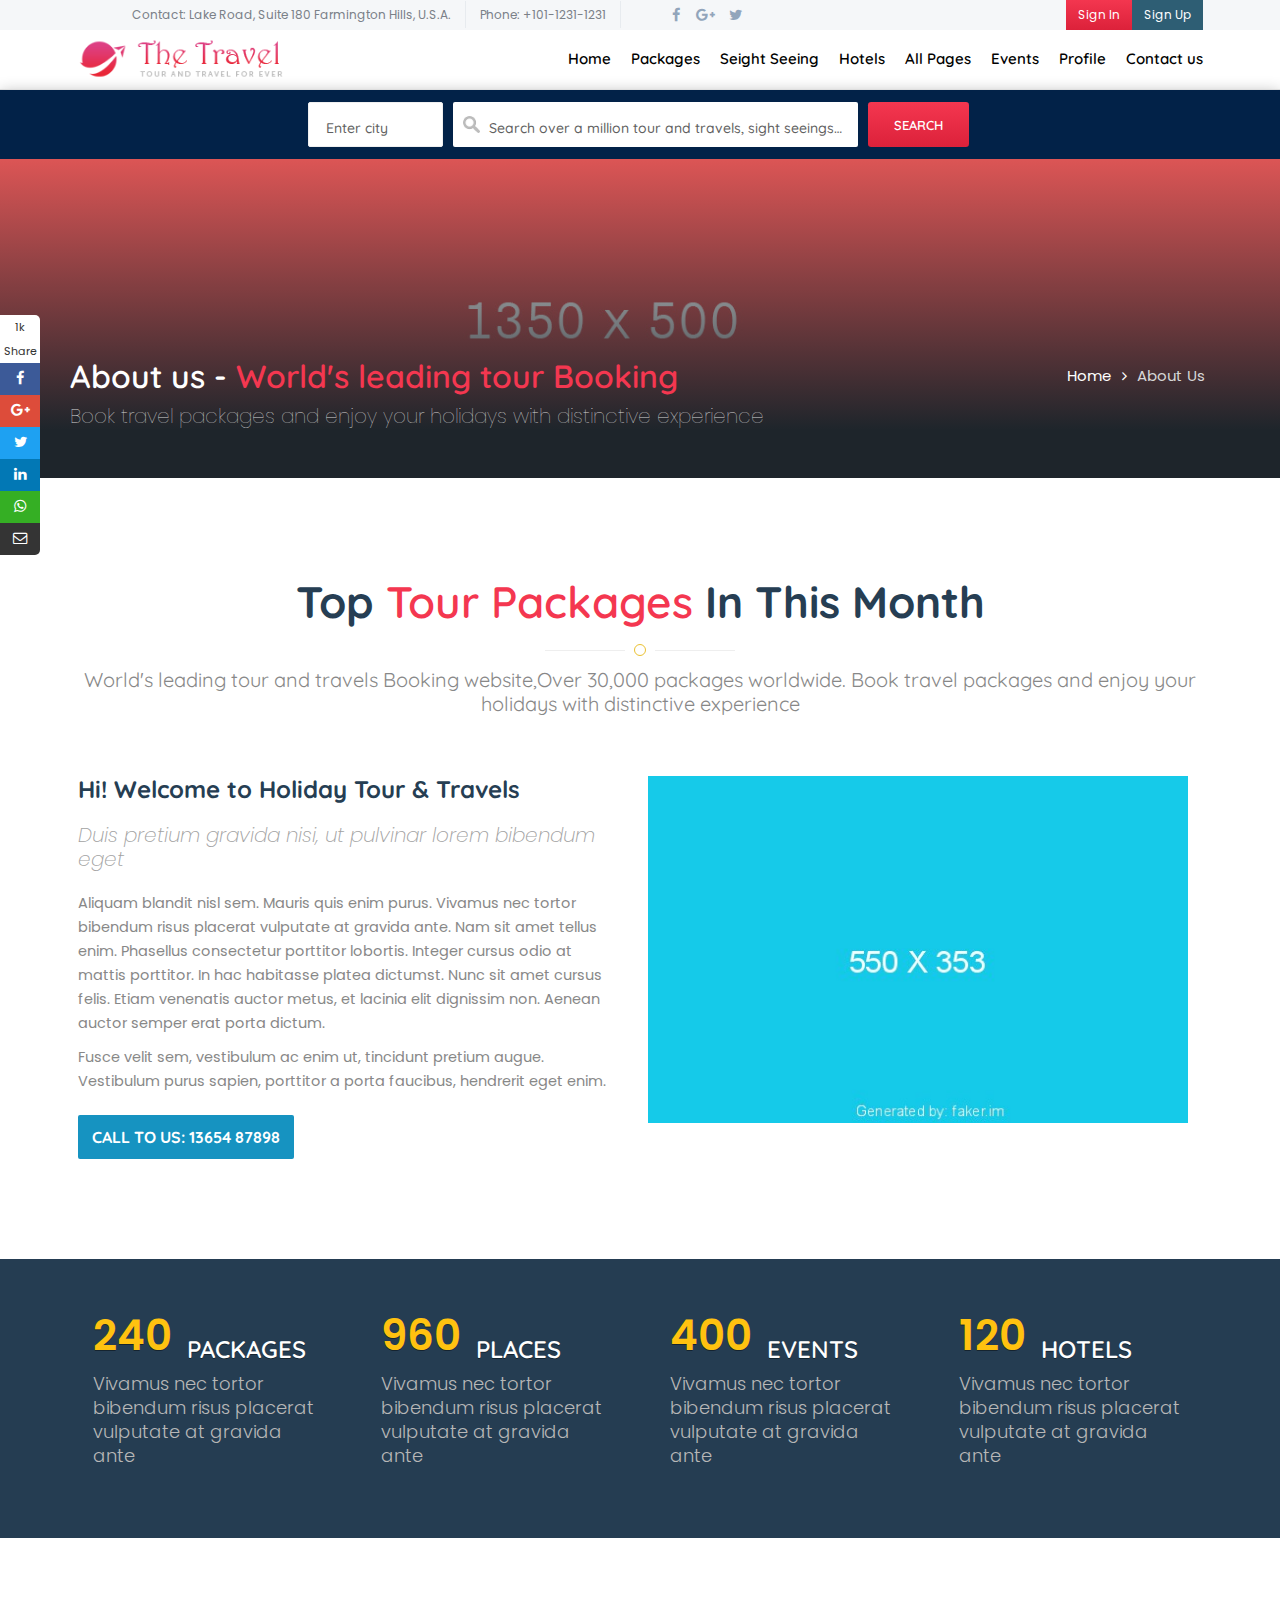
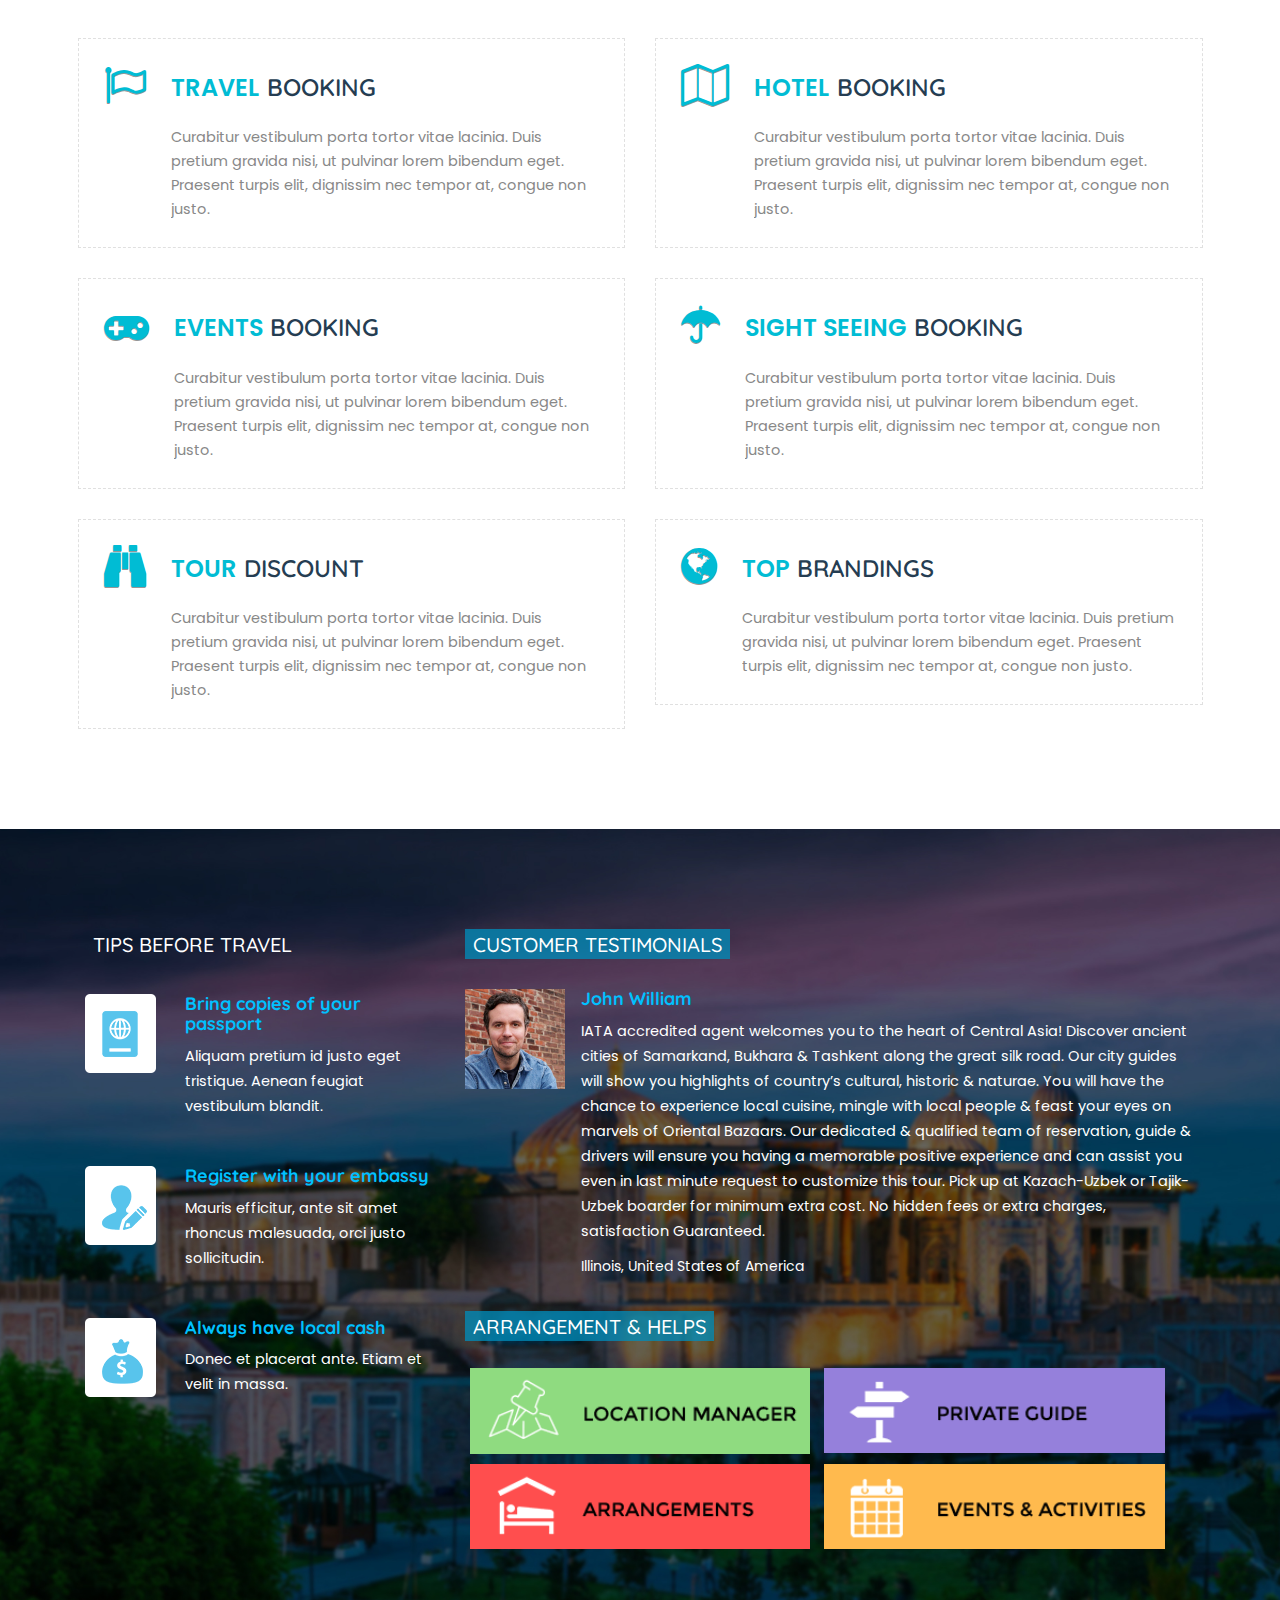
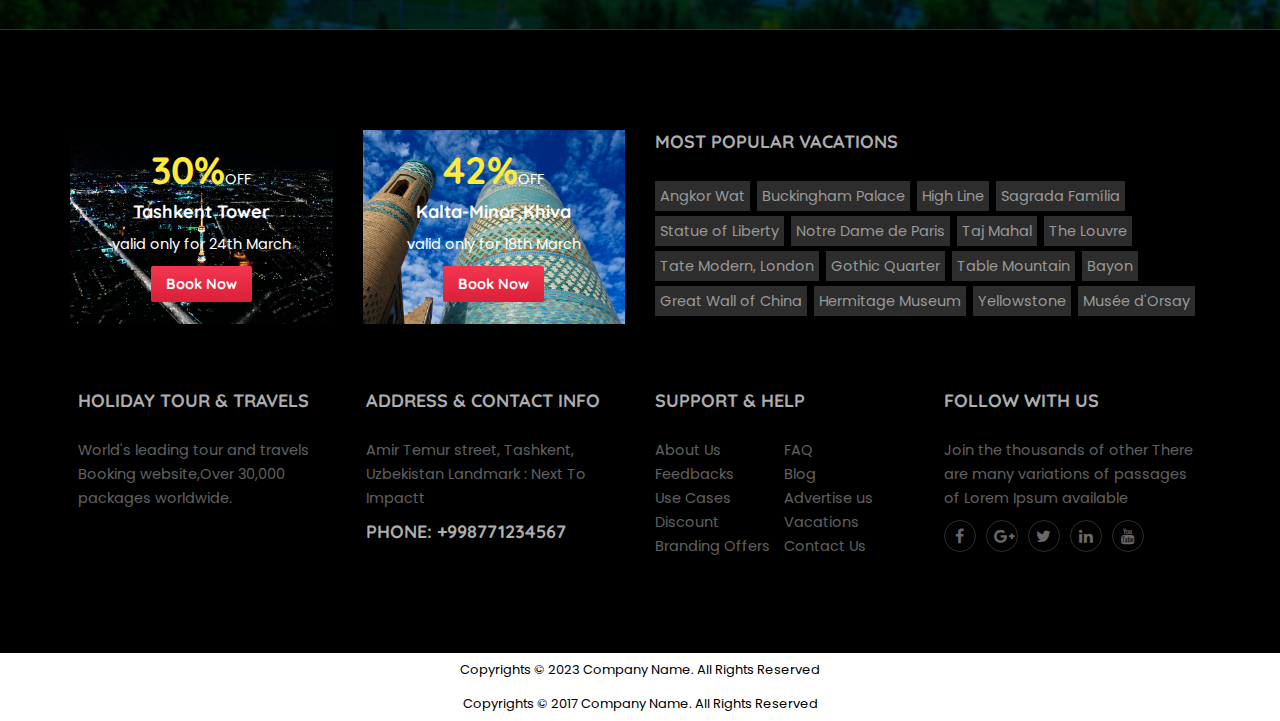
==== about.html @ 8c4c99e1 "init" ====
<!DOCTYPE html>
<html lang="en">

<head>
    <title>The Travel - Tour Travel</title>
    <!--== META TAGS ==-->
    <meta charset="utf-8">
    <meta name="viewport" content="width=device-width, initial-scale=1, maximum-scale=1">
    <!-- FAV ICON -->
    <link rel="shortcut icon" href="images/fav.ico">
    <!-- GOOGLE FONTS -->
    <link href="https://fonts.googleapis.com/css?family=Poppins%7CQuicksand:400,500,700" rel="stylesheet">
    <!-- FONT-AWESOME ICON CSS -->
    <link rel="stylesheet" href="css/font-awesome.min.css">
    <!--== ALL CSS FILES ==-->
    <link rel="stylesheet" href="css/style.css">
    <link rel="stylesheet" href="css/materialize.css">
    <link rel="stylesheet" href="css/bootstrap.css">
    <link rel="stylesheet" href="css/mob.css">
    <link rel="stylesheet" href="css/animate.css">
    <!-- HTML5 Shim and Respond.js IE8 support of HTML5 elements and media queries -->
    <!-- WARNING: Respond.js doesn't work if you view the page via file:// -->
    <!--[if lt IE 9]>
	<script src="js/html5shiv.js"></script>
	<script src="js/respond.min.js"></script>
	<![endif]-->
</head>

<body>
    <!-- Preloader -->
    <div id="preloader">
        <div id="status">&nbsp;</div>
    </div>

    <!-- MOBILE MENU -->
    <section>
        <div class="ed-mob-menu">
            <div class="ed-mob-menu-con">
                <div class="ed-mm-left">
                    <div class="wed-logo">
                        <a href="main.html"><img src="images/logo.png" alt="" />
						</a>
                    </div>
                </div>
                <div class="ed-mm-right">
                    <div class="ed-mm-menu">
                        <a href="#!" class="ed-micon"><i class="fa fa-bars"></i></a>
                        <div class="ed-mm-inn">
                            <a href="#!" class="ed-mi-close"><i class="fa fa-times"></i></a>
                            <h4>Home pages</h4>
                            <ul>
                                <li><a href="booking-all.html">Home page 1</a></li>
                                <li><a href="booking-all.html">Home page 2</a></li>
                                <li><a href="booking-tour-package.html">Home page 3</a></li>
                                <li><a href="booking-hotel.html">Home page 4</a></li>
                                <li><a href="booking-car-rentals.html">Home page 5</a></li>
                                <li><a href="booking-flight.html">Home page 6</a></li>
                                <li><a href="booking-slider.html">Home page 7</a></li>
                            </ul>
                            <h4>Tour Packages</h4>
                            <ul>
                                <li><a href="all-package.html">All Package</a></li><li><a href="family-package.html">Family Package</a></li>
                                <li><a href="honeymoon-package.html">Honeymoon Package</a></li>
                                <li><a href="group-package.html">Group Package</a></li>
                                <li><a href="weekend-package.html">WeekEnd Package</a></li>
                                <li><a href="regular-package.html">Regular Package</a></li>
                                <li><a href="custom-package.html">Custom Package</a></li>
                            </ul>
                            <h4>Sighe Seeings Pages</h4>
                            <ul>
                                <li><a href="places.html">Seight Seeing 1</a></li>
                                <li><a href="places-1.html">Seight Seeing 2</a></li>
                                <li><a href="places-2.html">Seight Seeing 3</a></li>
                            </ul>
                            <h4>User Dashboard</h4>
                            <ul>
                                <li><a href="dashboard.html">My Bookings</a></li>
                                <li><a href="db-my-profile.html">My Profile</a></li>
                                <li><a href="db-my-profile-edit.html">My Profile edit</a></li>
                                <li><a href="db-travel-booking.html">Tour Packages</a></li>
                                <li><a href="db-hotel-booking.html">Hotel Bookings</a></li>
                                <li><a href="db-event-booking.html">Event bookings</a></li>
                                <li><a href="db-payment.html">Make Payment</a></li>
                                <li><a href="db-refund.html">Cancel Bookings</a></li>
                                <li><a href="db-all-payment.html">Prient E-Tickets</a></li>
                                <li><a href="db-event-details.html">Event booking details</a></li>
                                <li><a href="db-hotel-details.html">Hotel booking details</a></li>
                                <li><a href="db-travel-details.html">Travel booking details</a></li>
                            </ul>
                            <h4>Other pages:1</h4>
                            <ul>
                                <li><a href="tour-details.html">Travel details</a></li>
                                <li><a href="hotel-details.html">Hotel details</a></li>
                                <li><a href="all-package.html">All package</a></li><li><a href="hotels-list.html">All hotels</a></li>
                                <li><a href="booking.html">Booking page</a></li>
                            </ul>
                            <h4 class="ed-dr-men-mar-top">User login pages</h4>
                            <ul>
                                <li><a href="register.html">Register</a></li>
                                <li><a href="login.html">Login and Sign in</a></li>
                                <li><a href="forgot-pass.html">Forgot pass</a></li>
                            </ul>
                            <h4>Other pages:2</h4>
                            <ul>
                                <li><a href="about.html">About Us</a></li>
                                <li><a href="testimonials.html">Testimonials</a></li>
                                <li><a href="events.html">Events</a></li>
                                <li><a href="blog.html">Blog</a></li>
                                <li><a href="tips.html">Tips Before Travel</a></li>
                                <li><a href="price-list.html">Price List</a></li>
                                <li><a href="discount.html">Discount</a></li>
                                <li><a href="faq.html">FAQ</a></li>
                                <li><a href="sitemap.html">Site map</a></li>
                                <li><a href="404.html">404 Page</a></li>
                                <li><a href="contact.html">Contact Us</a></li>
                            </ul>
                        </div>
                    </div>
                </div>
            </div>
        </div>
    </section>
    <!--HEADER SECTION-->
    <section>
        <!-- TOP BAR -->
        <div class="ed-top">
            <div class="container">
                <div class="row">
                    <div class="col-md-12">
                        <div class="ed-com-t1-left">
                            <ul>
                                <li><a href="#">Contact: Lake Road, Suite 180 Farmington Hills, U.S.A.</a>
                                </li>
                                <li><a href="#">Phone: +101-1231-1231</a>
                                </li>
                            </ul>
                        </div>
                        <div class="ed-com-t1-right">
                            <ul>
                                <li><a href="login.html">Sign In</a>
                                </li>
                                <li><a href="register.html">Sign Up</a>
                                </li>
                            </ul>
                        </div>
                        <div class="ed-com-t1-social">
                            <ul>
                                <li><a href="#"><i class="fa fa-facebook" aria-hidden="true"></i></a>
                                </li>
                                <li><a href="#"><i class="fa fa-google-plus" aria-hidden="true"></i></a>
                                </li>
                                <li><a href="#"><i class="fa fa-twitter" aria-hidden="true"></i></a>
                                </li>
                            </ul>
                        </div>
                    </div>
                </div>
            </div>
        </div>

        <!-- LOGO AND MENU SECTION -->
        <div class="top-logo" data-spy="affix" data-offset-top="250">
            <div class="container">
                <div class="row">
                    <div class="col-md-12">
                        <div class="wed-logo">
                            <a href="main.html"><img src="images/logo.png" alt="" />
                            </a>
                        </div>
                        <div class="main-menu">
                            <ul>
                                <li><a href="main.html">Home</a>
                                </li>
                                <li class="about-menu">
                                    <a href="family-package.html" class="mm-arr">Packages</a>
                                    <!-- MEGA MENU 1 -->
                                    <div class="mm-pos">
                                        <div class="about-mm m-menu">
                                            <div class="m-menu-inn">
                                                <div class="mm1-com mm1-s1">
                                                    <div class="ed-course-in">
                                                        <a class="course-overlay menu-about" href="all-package.html">
                                                            
                                                            <span>Popular Package</span>
                                                        </a>
                                                    </div>
                                                </div>
                                                <div class="mm1-com mm1-s2">
                                                    <p>Want to change the world? At Berkeley we’re doing just that. When you join the Golden Bear community, you’re part of an institution that shifts the global conversation every single day.</p>
                                                    <a href="all-package.html" class="mm-r-m-btn">Read more</a>
                                                </div>
                                                <div class="mm1-com mm1-s3">
                                                    <ul>
                                                        <li><a href="booking-all.html">All Booking</a></li>
                                                        <li><a href="booking-tour-package.html">Tour Package Booking</a></li>
                                                        <li><a href="booking-hotel.html">Hotel Booking</a></li>
                                                        <li><a href="booking-car-rentals.html">Car Rentals Booking</a></li>
                                                        <li><a href="booking-flight.html">Flight Booking</a></li>
                                                        <li><a href="booking-slider.html">Slider Booking</a></li>
                                                    </ul>
                                                </div>
                                                <div class="mm1-com mm1-s4">
                                                    <ul>
                                                        <li><a href="all-package.html">All Package</a></li><li><a href="family-package.html">Family Package</a></li>
                                                        <li><a href="honeymoon-package.html">Honeymoon Package</a></li>
                                                        <li><a href="group-package.html">Group Package</a></li>
                                                        <li><a href="weekend-package.html">WeekEnd Package</a></li>
                                                        <li><a href="regular-package.html">Regular Package</a></li>
                                                        <li><a href="custom-package.html">Custom Package</a></li>
                                                    </ul>
                                                </div>
                                            </div>
                                        </div>
                                    </div>
                                </li>
                                <li class="admi-menu">
                                    <a href="#" class="mm-arr">Seight Seeing</a>
                                    <!-- MEGA MENU 1 -->
                                    <div class="mm-pos">
                                        <div class="admi-mm m-menu">
                                            <div class="m-menu-inn">
                                                <div class="mm2-com mm1-com mm1-s1">
                                                    <div class="ed-course-in">
                                                        <a class="course-overlay" href="places.html">
                                                            <img src="images/new/t1.jpg" alt="">
                                                            
                                                        </a>
                                                    </div>
                                                    <p>Donec lacus libero, rutrum ac sollicitudin sed, mattis non eros. Vestibulum congue nec eros quis lacinia. Mauris non tincidunt lectus. Nulla mollis, orci vitae accumsan rhoncus.</p>
                                                    <a href="places.html" class="mm-r-m-btn">Read more</a>
                                                </div>
                                                <div class="mm2-com mm1-com mm1-s1">
                                                    <div class="ed-course-in">
                                                        <a class="course-overlay" href="places-1.html">
                                                            <img src="images/new/t5.jpg" alt="">
                                                            
                                                        </a>
                                                    </div>
                                                    <p>Donec lacus libero, rutrum ac sollicitudin sed, mattis non eros. Vestibulum congue nec eros quis lacinia. Mauris non tincidunt lectus. Nulla mollis, orci vitae accumsan rhoncus.</p>
                                                    <a href="places-1.html" class="mm-r-m-btn">Read more</a>
                                                </div>
                                                <div class="mm2-com mm1-com mm1-s1">
                                                    <div class="ed-course-in">
                                                        <a class="course-overlay" href="places-2.html">
                                                            <img src="images/new/t4.jpg" alt="">
                                                            
                                                        </a>
                                                    </div>
                                                    <p>Donec lacus libero, rutrum ac sollicitudin sed, mattis non eros. Vestibulum congue nec eros quis lacinia. Mauris non tincidunt lectus. Nulla mollis, orci vitae accumsan rhoncus.</p>
                                                    <a href="places-2.html" class="mm-r-m-btn">Read more</a>
                                                </div>
                                                <div class="mm2-com mm1-com mm1-s4">
                                                    <div class="ed-course-in">
                                                        <a class="course-overlay" href="places-3.html">
                                                            <img src="images/new/t3.jpg" alt="">
                                                            
                                                        </a>
                                                    </div>
                                                    <p>Donec lacus libero, rutrum ac sollicitudin sed, mattis non eros. Vestibulum congue nec eros quis lacinia. Mauris non tincidunt lectus. Nulla mollis, orci vitae accumsan rhoncus.</p>
                                                    <a href="places-3.html" class="mm-r-m-btn">Read more</a>
                                                </div>

                                            </div>
                                        </div>
                                    </div>
                                </li>
                                <li><a href="hotels-list.html">Hotels</a></li>
                                <!--<li><a class='dropdown-button ed-sub-menu' href='#' data-activates='dropdown1'>Courses</a></li>-->
                                <li class="cour-menu">
                                    <a href="#!" class="mm-arr">All Pages</a>
                                    <!-- MEGA MENU 1 -->
                                    <div class="mm-pos">
                                        <div class="cour-mm m-menu">
                                            <div class="m-menu-inn">
                                                <div class="mm1-com mm1-cour-com mm1-s3">
                                                    <h4>Home pages</h4>
                                                    <ul>
                                                        <li><a href="booking-all.html">Home page 1</a></li>
                                                        <li><a href="booking-all.html">Home page 2</a></li>
                                                        <li><a href="booking-tour-package.html">Home page 3</a></li>
                                                        <li><a href="booking-hotel.html">Home page 4</a></li>
                                                        <li><a href="booking-car-rentals.html">Home page 5</a></li>
                                                        <li><a href="booking-flight.html">Home page 6</a></li>
                                                        <li><a href="booking-slider.html">Home page 7</a></li>
                                                    </ul>
                                                </div>
                                                <div class="mm1-com mm1-cour-com mm1-s3">
                                                    <h4>Tour Packages</h4>
                                                    <ul>
                                                        <li><a href="all-package.html">All Package</a></li><li><a href="family-package.html">Family Package</a></li>
                                                        <li><a href="honeymoon-package.html">Honeymoon Package</a></li>
                                                        <li><a href="group-package.html">Group Package</a></li>
                                                        <li><a href="weekend-package.html">WeekEnd Package</a></li>
                                                        <li><a href="regular-package.html">Regular Package</a></li>
                                                        <li><a href="custom-package.html">Custom Package</a></li>
                                                    </ul>
                                                    <h4 class="ed-dr-men-mar-top">Sighe Seeings Pages</h4>
                                                    <ul>
                                                        <li><a href="places.html">Seight Seeing 1</a></li>
                                                        <li><a href="places-1.html">Seight Seeing 2</a></li>
                                                        <li><a href="places-2.html">Seight Seeing 3</a></li>
                                                    </ul>
                                                </div>
                                                <div class="mm1-com mm1-cour-com mm1-s3">
                                                    <h4>User Dashboard</h4>
                                                    <ul>
                                                        <li><a href="dashboard.html">My Bookings</a></li>
                                                        <li><a href="db-my-profile.html">My Profile</a></li>
                                                        <li><a href="db-my-profile-edit.html">My Profile edit</a></li>
                                                        <li><a href="db-travel-booking.html">Tour Packages</a></li>
                                                        <li><a href="db-hotel-booking.html">Hotel Bookings</a></li>
                                                        <li><a href="db-event-booking.html">Event bookings</a></li>
                                                        <li><a href="db-payment.html">Make Payment</a></li>
                                                        <li><a href="db-refund.html">Cancel Bookings</a></li>
                                                        <li><a href="db-all-payment.html">Prient E-Tickets</a></li>
                                                        <li><a href="db-event-details.html">Event booking details</a></li>
                                                        <li><a href="db-hotel-details.html">Hotel booking details</a></li>
                                                        <li><a href="db-travel-details.html">Travel booking details</a></li>
                                                    </ul>
                                                </div>
                                                <div class="mm1-com mm1-cour-com mm1-s3">
                                                    <h4>Other pages:1</h4>
                                                    <ul>
                                                        <li><a href="tour-details.html">Travel details</a></li>
                                                        <li><a href="hotel-details.html">Hotel details</a></li>
                                                        <li><a href="all-package.html">All package</a></li><li><a href="hotels-list.html">All hotels</a></li>
                                                        <li><a href="booking.html">Booking page</a></li>
                                                    </ul>
                                                    <h4 class="ed-dr-men-mar-top">User login pages</h4>
                                                    <ul>
                                                        <li><a href="register.html">Register</a></li>
                                                        <li><a href="login.html">Login and Sign in</a></li>
                                                        <li><a href="forgot-pass.html">Forgot pass</a></li>
                                                    </ul>
                                                </div>
                                                <div class="mm1-com mm1-cour-com mm1-s4">
                                                    <h4>Other pages:2</h4>
                                                    <ul>
                                                        <li><a href="about.html">About Us</a></li>
                                                        <li><a href="testimonials.html">Testimonials</a></li>
                                                        <li><a href="events.html">Events</a></li>
                                                        <li><a href="blog.html">Blog</a></li>
                                                        <li><a href="tips.html">Tips Before Travel</a></li>
                                                        <li><a href="price-list.html">Price List</a></li>
                                                        <li><a href="discount.html">Discount</a></li>
                                                        <li><a href="faq.html">FAQ</a></li>
                                                        <li><a href="sitemap.html">Site map</a></li>
                                                        <li><a href="404.html">404 Page</a></li>
                                                        <li><a href="contact.html">Contact Us</a></li>
                                                    </ul>
                                                </div>
                                            </div>
                                        </div>
                                    </div>
                                </li>
                                <li><a href="events.html">Events</a>
                                </li>
                                <li><a href="dashboard.html">Profile</a>
                                </li>
                                <li><a href="contact.html">Contact us</a>
                                </li>
                            </ul>
                        </div>
                    </div>
                </div>
            </div>
        </div>
		
		<!-- TOP SEARCH BOX -->
        <div class="search-top">
            <div class="container">
                <div class="row">
                    <div class="col-md-12">
                        <div class="search-form">
						<form class="tourz-search-form">
							<div class="input-field">
								<input type="text" id="select-city" class="autocomplete">
								<label for="select-city">Enter city</label>
							</div>
							<div class="input-field">
								<input type="text" id="select-search" class="autocomplete">
								<label for="select-search" class="search-hotel-type">Search over a million tour and travels, sight seeings, hotels and more</label>
							</div>
							<div class="input-field">
								<input type="submit" value="search" class="waves-effect waves-light tourz-sear-btn"> </div>
						</form>
                        </div>
                    </div>
                </div>
            </div>
        </div>
		<!-- END TOP SEARCH BOX -->
    </section>
    <!--END HEADER SECTION-->
		
	<section>
		<div class="rows inner_banner inner_banner_2">
			<div class="container">
				<h2><span>About us -</span> World's leading tour Booking</h2>
				<ul>
					<li><a href="#inner-page-title">Home</a>
					</li>
					<li><i class="fa fa-angle-right" aria-hidden="true"></i> </li>
					<li><a href="#inner-page-title" class="bread-acti">About Us</a>
					</li>
				</ul>
				<p>Book travel packages and enjoy your holidays with distinctive experience</p>
			</div>
		</div>
	</section>
	<!--====== ABOUT CONTENT ==========-->
	<section class="tourb2-ab-p-2 com-colo-abou">
		<div class="container">
			<!-- TITLE & DESCRIPTION -->
			<div class="spe-title">
				<h2>Top <span>tour packages</span> in this month</h2>
				<div class="title-line">
					<div class="tl-1"></div>
					<div class="tl-2"></div>
					<div class="tl-3"></div>
				</div>
				<p>World's leading tour and travels Booking website,Over 30,000 packages worldwide. Book travel packages and enjoy your holidays with distinctive experience</p>
			</div>
			<div class="row tourb2-ab-p1">
				<div class="col-md-6 col-sm-6">
					<div class="tourb2-ab-p1-left">
						<h3>Hi! Welcome to Holiday Tour & Travels</h3> <span>Duis pretium gravida nisi, ut pulvinar lorem bibendum eget</span>
						<p>Aliquam blandit nisl sem. Mauris quis enim purus. Vivamus nec tortor bibendum risus placerat vulputate at gravida ante. Nam sit amet tellus enim. Phasellus consectetur porttitor lobortis. Integer cursus odio at mattis porttitor. In hac habitasse platea dictumst. Nunc sit amet cursus felis. Etiam venenatis auctor metus, et lacinia elit dignissim non. Aenean auctor semper erat porta dictum.</p>
						<p>Fusce velit sem, vestibulum ac enim ut, tincidunt pretium augue. Vestibulum purus sapien, porttitor a porta faucibus, hendrerit eget enim.</p> <a href="#" class="link-btn">Call to us: 13654 87898</a> </div>
				</div>
				<div class="col-md-6 col-sm-6">
					<div class="tourb2-ab-p1-right"> <img src="images/iplace-8.jpg" alt="" /> </div>
				</div>
			</div>
		</div>
	</section>
	<section class="tourb2-ab-p-3 com-colo-abou">
		<div class="container">
			<div class="row tourb2-ab-p3">
				<div class="col-md-3 col-sm-6">
					<div class="tourb2-ab-p3-1 tourb2-ab-p3-com"> <span>240</span>
						<h4>Packages</h4>
						<p>Vivamus nec tortor bibendum risus placerat vulputate at gravida ante</p>
					</div>
				</div>
				<div class="col-md-3 col-sm-6">
					<div class="tourb2-ab-p3-1 tourb2-ab-p3-com"> <span>960</span>
						<h4>Places</h4>
						<p>Vivamus nec tortor bibendum risus placerat vulputate at gravida ante</p>
					</div>
				</div>
				<div class="col-md-3 col-sm-6">
					<div class="tourb2-ab-p3-1 tourb2-ab-p3-com"> <span>400</span>
						<h4>Events</h4>
						<p>Vivamus nec tortor bibendum risus placerat vulputate at gravida ante</p>
					</div>
				</div>
				<div class="col-md-3 col-sm-6">
					<div class="tourb2-ab-p3-1 tourb2-ab-p3-com"> <span>120</span>
						<h4>Hotels</h4>
						<p>Vivamus nec tortor bibendum risus placerat vulputate at gravida ante</p>
					</div>
				</div>
			</div>
		</div>
	</section>
	<section class="tourb2-ab-p-4 com-colo-abou">
		<div class="container">
			<div class="row tourb2-ab-p4">
				<div class="col-md-6 col-sm-6">
					<div class="tourb2-ab-p4-1 tourb2-ab-p4-com"> <i class="fa fa-flag-o" aria-hidden="true"></i>
						<div class="tourb2-ab-p4-text">
							<h4><span>Travel</span> Booking</h4>
							<p>Curabitur vestibulum porta tortor vitae lacinia. Duis pretium gravida nisi, ut pulvinar lorem bibendum eget. Praesent turpis elit, dignissim nec tempor at, congue non justo.</p>
						</div>
					</div>
				</div>
				<div class="col-md-6 col-sm-6">
					<div class="tourb2-ab-p4-1 tourb2-ab-p4-com"> <i class="fa fa-map-o" aria-hidden="true"></i>
						<div class="tourb2-ab-p4-text">
							<h4><span>Hotel</span> Booking</h4>
							<p>Curabitur vestibulum porta tortor vitae lacinia. Duis pretium gravida nisi, ut pulvinar lorem bibendum eget. Praesent turpis elit, dignissim nec tempor at, congue non justo.</p>
						</div>
					</div>
				</div>
				<div class="col-md-6 col-sm-6">
					<div class="tourb2-ab-p4-1 tourb2-ab-p4-com"> <i class="fa fa-gamepad" aria-hidden="true"></i>
						<div class="tourb2-ab-p4-text">
							<h4><span>Events</span> Booking</h4>
							<p>Curabitur vestibulum porta tortor vitae lacinia. Duis pretium gravida nisi, ut pulvinar lorem bibendum eget. Praesent turpis elit, dignissim nec tempor at, congue non justo.</p>
						</div>
					</div>
				</div>
				<div class="col-md-6 col-sm-6">
					<div class="tourb2-ab-p4-1 tourb2-ab-p4-com"> <i class="fa fa-umbrella" aria-hidden="true"></i>
						<div class="tourb2-ab-p4-text">
							<h4><span>Sight Seeing</span> Booking</h4>
							<p>Curabitur vestibulum porta tortor vitae lacinia. Duis pretium gravida nisi, ut pulvinar lorem bibendum eget. Praesent turpis elit, dignissim nec tempor at, congue non justo.</p>
						</div>
					</div>
				</div>
				<div class="col-md-6 col-sm-6">
					<div class="tourb2-ab-p4-1 tourb2-ab-p4-com"> <i class="fa fa-binoculars" aria-hidden="true"></i>
						<div class="tourb2-ab-p4-text">
							<h4><span>Tour</span> Discount</h4>
							<p>Curabitur vestibulum porta tortor vitae lacinia. Duis pretium gravida nisi, ut pulvinar lorem bibendum eget. Praesent turpis elit, dignissim nec tempor at, congue non justo.</p>
						</div>
					</div>
				</div>
				<div class="col-md-6 col-sm-6">
					<div class="tourb2-ab-p4-1 tourb2-ab-p4-com"> <i class="fa fa-globe" aria-hidden="true"></i>
						<div class="tourb2-ab-p4-text">
							<h4><span>Top</span> Brandings</h4>
							<p>Curabitur vestibulum porta tortor vitae lacinia. Duis pretium gravida nisi, ut pulvinar lorem bibendum eget. Praesent turpis elit, dignissim nec tempor at, congue non justo.</p>
						</div>
					</div>
				</div>
			</div>
		</div>
	</section>
	<!--====== TIPS BEFORE TRAVEL ==========-->
	<section>
		<div class="rows tips tips-home tb-space home_title">
			<div class="container tips_1">
				<!-- TIPS BEFORE TRAVEL -->
				<div class="col-md-4 col-sm-6 col-xs-12">
					<h3>Tips Before Travel</h3>
					<div class="tips_left tips_left_1">
						<h5>Bring copies of your passport</h5>
						<p>Aliquam pretium id justo eget tristique. Aenean feugiat vestibulum blandit.</p>
					</div>
					<div class="tips_left tips_left_2">
						<h5>Register with your embassy</h5>
						<p>Mauris efficitur, ante sit amet rhoncus malesuada, orci justo sollicitudin.</p>
					</div>
					<div class="tips_left tips_left_3">
						<h5>Always have local cash</h5>
						<p>Donec et placerat ante. Etiam et velit in massa. </p>
					</div>
				</div>
				<!-- CUSTOMER TESTIMONIALS -->
				<div class="col-md-8 col-sm-6 col-xs-12 testi-2">
					<!-- TESTIMONIAL TITLE -->
					<h3>Customer Testimonials</h3>
					<div class="testi">
						<h4>John William</h4>
						<p>IATA accredited agent welcomes you to the heart of Central Asia! Discover ancient cities of Samarkand, Bukhara & Tashkent along the great silk road. Our city guides will show you highlights of country’s cultural, historic & naturae. You will have the chance to experience local cuisine, mingle with local people & feast your eyes on marvels of Oriental Bazaars. Our dedicated & qualified team of reservation, guide & drivers will ensure you having a memorable positive experience and can assist you even in last minute request to customize this tour. Pick up at Kazach-Uzbek or Tajik-Uzbek boarder for minimum extra cost. No hidden fees or extra charges, satisfaction Guaranteed.</p> <address>Illinois, United States of America</address> </div>
					<!-- ARRANGEMENTS & HELPS -->
					<h3>Arrangement & Helps</h3>
					<div class="arrange">
						<ul>
							<!-- LOCATION MANAGER -->
							<li>
								<a href="#"><img src="images/new/Location-Manager.png" alt=""> </a>
							</li>
							<!-- PRIVATE GUIDE -->
							<li>
								<a href="#"><img src="images/new/Private-Guide.png" alt=""> </a>
							</li>
							<!-- ARRANGEMENTS -->
							<li>
								<a href="#"><img src="images/new/Arrangements.png" alt=""> </a>
							</li>
							<!-- EVENT ACTIVITIES -->
							<li>
								<a href="#"><img src="images/new/Events-Activities.png" alt=""> </a>
							</li>
						</ul>
					</div>
				</div>
			</div>
		</div>
	</section>
	<!--====== FOOTER 1 ==========-->
	<section>
		<div class="rows">
			<div class="footer1 home_title tb-space">
				<div class="pla1 container">
					<!-- FOOTER OFFER 1 -->
					<div class="col-md-3 col-sm-6 col-xs-12">
						<div class="disco">
							<h3>30%<span>OFF</span></h3>
							<h4>Tashkent Tower</h4>
							<p>valid only for 24th March</p> <a href="booking.html">Book Now</a> </div>
					</div>
					<!-- FOOTER OFFER 2 -->
					<div class="col-md-3 col-sm-6 col-xs-12">
						<div class="disco1 disco">
							<h3>42%<span>OFF</span></h3>
							<h4>Kalta-Minor,Khiva</h4>
							<p>valid only for 18th March</p> <a href="booking.html">Book Now</a> </div>
					</div>
					<!-- FOOTER MOST POPULAR VACATIONS -->
					<div class="col-md-6 col-sm-12 col-xs-12 foot-spec footer_places">
						<h4><span>Most Popular</span> Vacations</h4>
						<ul>
							<li><a href="tour-details.html">Angkor Wat</a> </li>
							<li><a href="tour-details.html">Buckingham Palace</a> </li>
							<li><a href="tour-details.html">High Line</a> </li>
							<li><a href="tour-details.html">Sagrada Família</a> </li>
							<li><a href="tour-details.html">Statue of Liberty </a> </li>
							<li><a href="tour-details.html">Notre Dame de Paris</a> </li>
							<li><a href="tour-details.html">Taj Mahal</a> </li>
							<li><a href="tour-details.html">The Louvre</a> </li>
							<li><a href="tour-details.html">Tate Modern, London</a> </li>
							<li><a href="tour-details.html">Gothic Quarter</a> </li>
							<li><a href="tour-details.html">Table Mountain</a> </li>
							<li><a href="tour-details.html">Bayon</a> </li>
							<li><a href="tour-details.html">Great Wall of China</a> </li>
							<li><a href="tour-details.html">Hermitage Museum</a> </li>
							<li><a href="tour-details.html">Yellowstone</a> </li>
							<li><a href="tour-details.html">Musée d'Orsay</a> </li>
						</ul>
					</div>
				</div>
			</div>
		</div>
	</section>
	<!--====== FOOTER 2 ==========-->
	<section>
		<div class="rows">
			<div class="footer">
				<div class="container">
					<div class="foot-sec2">
						<div>
							<div class="row">
								<div class="col-sm-3 foot-spec foot-com">
									<h4><span>Holiday</span> Tour & Travels</h4>
									<p>World's leading tour and travels Booking website,Over 30,000 packages worldwide.</p>
								</div>
								<div class="col-sm-3 foot-spec foot-com">
									<h4><span>Address</span> & Contact Info</h4>
									<p>Amir Temur street, Tashkent, Uzbekistan Landmark : Next To Impactt</p>
									<p> <span class="strong">Phone: </span> <span class="highlighted">+998771234567</span> </p>
								</div>
								<div class="col-sm-3 col-md-3 foot-spec foot-com">
									<h4><span>SUPPORT</span> & HELP</h4>
									<ul class="two-columns">
										<li> <a href="#">About Us</a> </li>
										<li> <a href="#">FAQ</a> </li>
										<li> <a href="#">Feedbacks</a> </li>
										<li> <a href="#">Blog </a> </li>
										<li> <a href="#">Use Cases</a> </li>
										<li> <a href="#">Advertise us</a> </li>
										<li> <a href="#">Discount</a> </li>
										<li> <a href="#">Vacations</a> </li>
										<li> <a href="#">Branding Offers </a> </li>
										<li> <a href="#">Contact Us</a> </li>
									</ul>
								</div>
								<div class="col-sm-3 foot-social foot-spec foot-com">
									<h4><span>Follow</span> with us</h4>
									<p>Join the thousands of other There are many variations of passages of Lorem Ipsum available</p>
									<ul>
										<li><a href="#"><i class="fa fa-facebook" aria-hidden="true"></i></a> </li>
										<li><a href="#"><i class="fa fa-google-plus" aria-hidden="true"></i></a> </li>
										<li><a href="#"><i class="fa fa-twitter" aria-hidden="true"></i></a> </li>
										<li><a href="#"><i class="fa fa-linkedin" aria-hidden="true"></i></a> </li>
										<li><a href="#"><i class="fa fa-youtube" aria-hidden="true"></i></a> </li>
									</ul>
								</div>
							</div>
						</div>
					</div>
				</div>
			</div>
		</div>
	</section>
	<!--====== FOOTER - COPYRIGHT ==========-->
	<section>
		<div class="rows copy">
			<div class="container">
				<p>Copyrights © 2023 Company Name. All Rights Reserved</p>
			</div>
		</div>
	</section>
	<!--====== FOOTER - COPYRIGHT ==========-->
	<section>
		<div class="rows copy">
			<div class="container">
				<p>Copyrights © 2017 Company Name. All Rights Reserved</p>
			</div>
		</div>
	</section>
	<section>
		<div class="icon-float">
			<ul>
				<li><a href="#" class="sh">1k <br> Share</a> </li>
				<li><a href="#" class="fb1"><i class="fa fa-facebook" aria-hidden="true"></i></a> </li>
				<li><a href="#" class="gp1"><i class="fa fa-google-plus" aria-hidden="true"></i></a> </li>
				<li><a href="#" class="tw1"><i class="fa fa-twitter" aria-hidden="true"></i></a> </li>
				<li><a href="#" class="li1"><i class="fa fa-linkedin" aria-hidden="true"></i></a> </li>
				<li><a href="#" class="wa1"><i class="fa fa-whatsapp" aria-hidden="true"></i></a> </li>
				<li><a href="#" class="sh1"><i class="fa fa-envelope-o" aria-hidden="true"></i></a> </li>
			</ul>
		</div>
	</section>
	<!--========= Scripts ===========-->
	<script src="js/jquery-latest.min.js"></script>
	<script src="js/bootstrap.js"></script>
	<script src="js/wow.min.js"></script>
	<script src="js/materialize.min.js"></script>
	<script src="js/custom.js"></script>
</body>

</html>
---- css/style.css ----
/*----------------------------------------- [MASTER STYLE SHEET] * Project: The Travel * Version: v2.0 * Copyright 2016-2020 rn53themes * V1.0: 03/09/2016 * V2.0: 24/08/2017 * Author: RN53 Themes * Email: rn53themes@gmail.com * Website: http://www.rn53themes.net -----------------------------------------------*/
/*------------------------------------------------- = TABLE OF CSS 1.COMMON CSS 2.HEADER(LOG0 & HELP LINE) 3.NAVIGATION MENU 4.SLIDER & INNER PAGE BANNER 5.SLIDER ENQUIRY 6.TOUR PLACES 6.1 HOTELS 7.FREE CONSULTANT 8.EVENTS 9.POPULAR TOUR PLACES 10.REQUEST A QUOTE 11.TIPS BEFORE TRAVEL 11.1 TIPS BEFORE TRAVEL 11.2 CUSTOMER TESTIMONIALS 11.3 ARRANGEMENTS & HELPS 12.FOOTER 1 12.1 OFFERS 12.2 MOST POPULAR VACATIONS 13.FOOTER 2 13.1 ADDRESS 13.2 SUBSCRIBE 13.2 FAQ 13.2 LOCATION 13.5 SOCIAL MEDIA 14.COPY RIGHTS 15.INNER PAGE 15.1 COMMON BANNER 15.2 ALL INNER PAGE STYLES 16.PRE LOADING 17.REVIEWS 18.TOP TRENDINGS 19.INNER PAGE LISTING 20.LISTING 21.LISTING SOCIAL SHARE 22.ROOM AVAILABILITY CHECK 23.SOCIAL MEDIA SHARE 24.MY ACCOUNT DROP DOWN -------------------------------------------------*/
/*-------------------------------------------------------*/
/* 1.COMMON CSS 
/*-------------------------------------------------------*/
 body {
     font-family: 'Poppins', sans-serif;
     font-size: 14px;
     color: #727070;
}
 a {
     text-decoration: none;
     cursor: pointer;
     transition: all 0.5s ease;
     -webkit-transition: all 0.5s ease;
     -moz-transition: all 0.5s ease;
     -ms-transition: all 0.5s ease;
     -o-transition: all 0.5s ease;
}
 a:hover {
     text-decoration: none;
     transition: all 0.5s ease;
     -webkit-transition: all 0.5s ease;
     -moz-transition: all 0.5s ease;
     -ms-transition: all 0.5s ease;
     -o-transition: all 0.5s ease;
}
 a, p, li, td, span {
     font-size: 14.5px;
     line-height: 24px;
     font-family: 'Poppins', sans-serif;
     font-weight: 400;
}
 h1, h2, h3, h4, h5, th {
     font-family: 'Quicksand', sans-serif;
     font-weight: 700;
}
 .link-btn {
     text-transform: uppercase;
     font-weight: 700;
     text-decoration: none;
     padding: 6px 15px;
     border-radius: 2px;
     display: inline-block;
     font-family: 'Quicksand', sans-serif;
     text-decoration: none;
     display: inline-block;
     cursor: pointer;
     color: #fff !important;
    /* font-family: Arial;
     */
     font-size: 13px;
     transition: all 0.5s ease;
     -webkit-transition: all 0.5s ease;
     -moz-transition: all 0.5s ease;
     -ms-transition: all 0.5s ease;
     -o-transition: all 0.5s ease;
     background: #f4364f;
     background: linear-gradient(to bottom,#f4364f,#dc2039);
}
 .link-btn:hover {
     background-color: #e23464;
     transition: all 0.5s ease;
     -webkit-transition: all 0.5s ease;
     -moz-transition: all 0.5s ease;
     -ms-transition: all 0.5s ease;
     -o-transition: all 0.5s ease;
     color: #fff;
}
 .div {
     transition: all 0.5s ease;
     -webkit-transition: all 0.5s ease;
     -moz-transition: all 0.5s ease;
     -ms-transition: all 0.5s ease;
     -o-transition: all 0.5s ease;
}
 .div:hover {
     transition: all 0.5s ease;
     -webkit-transition: all 0.5s ease;
     -moz-transition: all 0.5s ease;
     -ms-transition: all 0.5s ease;
     -o-transition: all 0.5s ease;
}
 .com-colo-abou {
}
 .com-colo-abou p, li {
     color: #888;
}
 .inn-page-bg {
     position: relative;
     overflow: hidden;
     background: #f3f3f3;
}
 .inn-page-con-bg {
     position: relative;
     overflow: hidden;
     background: #fff;
     box-shadow: 0px -2px 7px rgba(150, 150, 150, 0.4);
}
 ::-webkit-input-placeholder {
    /* WebKit, Blink, Edge */
     color: #6b7a88;
}
 :-moz-placeholder {
    /* Mozilla Firefox 4 to 18 */
     color: #6b7a88;
     opacity: 1;
}
 ::-moz-placeholder {
    /* Mozilla Firefox 19+ */
     color: #6b7a88;
     opacity: 1;
}
 :-ms-input-placeholder {
    /* Internet Explorer 10-11 */
     color: #909;
}
/*-------------------------------------------------------*/
/* 2.HEADER(LOG0 & HELP LINE) 
/*-------------------------------------------------------*/
 .head {
     background: #ffffff;
     padding: 15px 0px;
     -webkit-transition: opacity 2s ease-in;
     -moz-transition: opacity 2s ease-in;
     -o-transition: opacity 2s ease-in;
     -ms-transition: opacity 2s ease-in;
     transition: opacity 2s ease-in;
}
 .head_left {
     padding-left: 0px !important;
}
 .head_left img {
}
 .affix {
     position: fixed;
     width: 100%;
     z-index: 999;
     box-shadow: 0px 0px 18px -3px rgba(0, 0, 0, 0.43);
     -webkit-transition: opacity 2s ease-in;
     -moz-transition: opacity 2s ease-in;
     -o-transition: opacity 2s ease-in;
     -ms-transition: opacity 2s ease-in;
     transition: opacity 2s ease-in;
}
 .head_right_all {
     padding-right: 1px !important;
}
 .head_right {
}
 .head_right ul {
     padding: 0px;
     margin: 0 auto;
    /* display: table;
     */
     float: right;
}
 .head_right ul li {
     display: inline-block;
     vertical-align: bottom;
}
 .head_right ul li a {
     font-size: 13px;
     font-weight: 600;
     text-decoration: none;
     font-family: 'Quicksand', sans-serif;
}
 .head_right ul li:first-child a {
     padding-right: 7px;
     color: #5e6469;
}
 .head_right ul li:nth-child(2) a {
     padding-right: 7px;
     color: #5e6469;
}
 .head_right ul li:nth-child(3) a {
    /* color: #757575;
     */
}
 .head_right ul li a i {
}
 .head_right ul li a .fa-facebook {
     background: #3b5998;
}
 .head_right ul li a .fa-google-plus {
     background: #dd4b39;
}
 .head_right ul li a .fa-twitter {
     background: #55acee;
}
 .head_right ul li a .fa-linkedin {
     background: #0077b5;
}
 .head_right ul li a .fa-whatsapp {
     background: #3ead19;
}
 .head_right ul li:nth-child(2) {
}
 .spe-title {
     text-align: center;
     position: relative;
     overflow: hidden;
     margin-bottom: 50px;
}
 .spe-title h2 {
     margin-bottom: 0px;
     padding-bottom: 20px;
     margin-top: 0px;
     text-transform: capitalize;
     font-size: 44px;
     color: #253d52;
    /* text-shadow: 0px 1px 0px rgba(0, 0, 0, 0.59);
     */
}
 .spe-title h2 span {
     color: #f4364f;
     font-size: 44px;
     font-weight: 600;
     font-family: 'Quicksand', sans-serif;
}
 .spe-title p {
     margin-bottom: 0px;
     font-size: 20px;
     font-weight: 400;
     padding-top: 12px;
     color: #888;
     font-family: 'Quicksand', sans-serif;
}
 .spe-title-1 {
}
 .spe-title-1 h2 {
     color: #253d52;
}
 .spe-title-1 h2 span {
}
 .spe-title-1 p {
     color: #4e5963;
}
 .title-line {
     margin-top: -10px;
}
 .tl-1 {
     width: 80px;
     height: 1px;
     display: inline-block;
     background: #eee;
}
 .tl-2 {
     display: inline-block;
     height: 12px;
     margin: 0 5px;
     position: relative;
     top: 5px;
     width: 12px;
     border: 1px solid #ebc131;
     border-radius: 50px;
}
 .tl-3 {
     width: 80px;
     height: 1px;
     display: inline-block;
     background: #eee;
}
/*-------------------------------------------------------*/
/* 3.NAVIGATION MENU(NOTE:OTHER NAVIGATION CSS FILES FIND ON BOOTSTRAP.CSS ) 
/*-------------------------------------------------------*/
 .menu_book {
     float: right;
     position: relative;
     overflow: hidden;
     margin-top: 10px;
}
 .nav > li > a {
     font-weight: 600;
     font-size: 14px;
     font-family: 'Quicksand', sans-serif;
}
 .dropdown-menu > li > a {
     font-weight: 500;
     font-size: 14px;
     font-family: 'Quicksand', sans-serif;
}
 .menu_book a {
     font-weight: 700;
     text-decoration: none;
     color: #fff;
     padding: 6px 15px;
     border-radius: 2px;
     display: inline-block;
     background: #1aa5d8;
     background: linear-gradient(to bottom, #1aa5d8, #1386b1);
     font-family: 'Quicksand', sans-serif;
}
 .menu_book a:hover {
     color: #fff;
     background: #4cb2db;
     border-radius: 2px;
     box-shadow: 0px 1px 5px rgba(0, 0, 0, 0.25);
}
 .dropdown-menu > li > a {
     transition: all 0.5s ease;
     -webkit-transition: all 0.5s ease;
     -moz-transition: all 0.5s ease;
     -ms-transition: all 0.5s ease;
     -o-transition: all 0.5s ease;
}
 .dropdown-menu > li > a {
}
 .dropdown-menu > li > a:hover {
     transition: all 0.5s ease;
     -webkit-transition: all 0.5s ease;
     -moz-transition: all 0.5s ease;
     -ms-transition: all 0.5s ease;
     -o-transition: all 0.5s ease;
     background-color: #1aa5d8;
     cursor: pointer;
     padding-left: 25px;
}
/*-------------------------------------------------------*/
/* 4.SLIDER & INNER PAGE BANNER 
/*-------------------------------------------------------*/
 section.c3 {
     position: relative;
     width: 100%;
     overflow: hidden;
     background: url(../images/bannerbg.jpg) no-repeat center center;
     background-size: cover;
}
 .item {
}
 .carousel-inner > .item > img, .carousel-inner > .item > a > img {
     float: right;
}
 .slider-cap {
     font-family: 'Montserrat', sans-serif;
}
 .slider-cap h1 {
     font-size: 40px;
    /* text-transform: uppercase;
     */
     font-weight: 700;
}
 .slider-cap h5 {
}
 .slider-cap p {
     font-size: 20px;
     font-weight: 400;
    /* font-family: 'Raleway', sans-serif;
     */
     padding-bottom: 30px;
     padding-top: 15px;
     line-height: 32px;
     color: #fff;
}
 .slider-cap a {
     text-decoration: none;
     color: #FFF;
     padding: 8px 15px 10px 15px;
     background: #1aa5d8;
     border-radius: 50px;
     font-weight: 700;
    /* box-shadow: 0px 1px 5px rgba(0, 0, 0, 0.25);
     */
    /* text-shadow: 0px 1px 3px rgba(0, 0, 0, 0.47);
     */
     font-size: 16px;
}
 .slider-cap a:hover {
     transition: all 0.5s ease;
     background: #1aa5d8;
     color: #000;
     text-shadow: 0px 1px 3px rgba(0, 0, 0, 0);
}
 .banner {
     background: url('../images/banner.jpg') no-repeat;
     background-size: cover;
     padding: 100px 0px;
     position: relative;
}
 .banner:before {
     content: '';
     position: absolute;
     left: 0px;
     top: 0px;
     width: 100%;
     height: 100%;
     background: rgba(76, 97, 175, 0.34);
}
 .banner h1 {
}
 .banner p {
}
 .home_enq {
     background: #253d52;
}
 .tp-simpleresponsive a {
     text-decoration: none;
     color: #FFF;
     padding: 5px 10px;
     background: #03a9f4;
     border-radius: 50px;
     margin-left: 25px;
     font-weight: 700;
     box-shadow: 0px 1px 5px rgba(0, 0, 0, 0.25);
}
 .tp-simpleresponsive a:hover {
     text-decoration: none;
     background: #E7AF06;
     transition: all 0.5s ease;
     -webkit-transition: all 0.5s ease;
     -moz-transition: all 0.5s ease;
     -ms-transition: all 0.5s ease;
     -o-transition: all 0.5s ease;
     color: #F3F3F3;
}
 .tb-space {
     padding: 100px 0px;
}
 .tb-space-inn {
     padding: 40px 0px;
}
/*-------------------------------------------------------*/
/* 5.SLIDER ENQUIRY 
/*-------------------------------------------------------*/
 .home_form {
}
 .home_form form {
}
 .home_form form ul {
     padding: 8px 8px 4px 8px;
     margin-bottom: 0px;
     position: relative;
     overflow: hidden;
}
 .home_form form ul li {
     display: inline-block;
     line-height: 10px;
     padding: 5px 0px;
}
 .home_form form ul li:nth-child(2) input {
     position: relative;
}
 .home_form form ul li:nth-child(2):before {
}
 .home_form form ul li h4 {
     color: #fff;
     text-transform: uppercase;
     margin-top: 8px;
}
 .home_form form ul li input {
     border: 0px;
     padding: 8px;
     border-radius: 2px;
     width: 95%;
}
 .home_form form ul li textarea {
     border: 0px;
     padding: 7px;
     border-radius: 2px;
     resize: none;
}
 .home_form form ul li input[type="submit"] {
     background: #1aa5d8;
     line-height: 13px;
     font-weight: 600;
     padding-top: 11px;
     color: #ffffff;
    /* text-shadow: 0px 1px 0px rgba(255, 255, 255, 0.62);
     */
     text-align: center;
}
/*-------------------------------------------------------*/
/* 6.TOUR PLACES 
/*-------------------------------------------------------*/
 .b_pack {
     position: relative;
     overflow: hidden;
     background: #ffffff;
     -webkit-box-shadow: 0px 2px 5px -1px rgba(0, 0, 0, 0.32);
     -moz-box-shadow: 0px 2px 5px -1px rgba(0, 0, 0, 0.32);
     box-shadow: 0px 2px 5px -1px rgba(0, 0, 0, 0.32);
     o-transition: all 0.3s ease-out;
     -ms-transition: all 0.3s ease-out;
     -moz-transition: all 0.3s ease-out;
     -webkit-transition: all 0.3s ease-out;
     margin-bottom: 30px;
     border-bottom-left-radius: 7px;
     border-bottom-right-radius: 7px;
}
 .b_pack h4 {
     font-size: 14px;
     text-transform: uppercase;
     margin: 15px 0;
     font-weight: 600;
     overflow: hidden;
     text-overflow: ellipsis;
     white-space: nowrap;
}
 .b_pack h4 a {
     color: #000000;
     text-decoration: none;
     font-family: 'Quicksand', sans-serif;
     font-weight: 600;
}
 .v_pl_name {
     text-transform: capitalize;
     padding: 5px;
     color: #6C6C6C;
     font-weight: 500;
}
 .v_place_img {
     position: relative;
     overflow: hidden;
}
 .v_place_img img {
     width: 100% !important;
     height: 160px;
}
 .b_packages img {
     width: 100%;
     -webkit-transition: 0.4s ease;
     transition: 0.4s ease;
}
 .b_packages img:hover {
     -webkit-transform: scale(1.08);
     transform: scale(1.08);
}
 .band {
     width: 50px;
     height: auto;
     position: absolute;
     z-index: 9;
     left: 13px;
     top: -6px;
}
 .band img:hover {
     -webkit-transform: scale(01.0);
     transform: scale(01.0);
}
 .home_title {
}
 .home_title h1 {
     text-align: center;
     color: #424e57;
     text-transform: uppercase;
     font-weight: 700;
     font-size: 36px;
     margin-top: 0px;
}
 .home_title h1 span {
     color: #00BCD4;
}
 .home_title p {
     color: #707275;
    /* margin-bottom: 30px;
     */
     text-align: center;
}
 .pack_icon {
}
 .pack_icon ul {
     padding: 0px;
     padding-top: 15px;
     position: relative;
     overflow: hidden;
     margin-bottom: 0px;
}
 .pack_icon ul li {
     display: inline-block;
     width: 25%;
     float: left;
}
 .pack_icon ul li a {
}
 .b_pack div {
    /* padding-right: 0px;
     */
    /* padding-left: 7px;
     */
}
 .pack_icon_2 img {
     width: 22px;
}
 .home_all {
     background: #1aa5d8;
     border-bottom: 2px solid #e3aa00;
     border-radius: 3px;
     margin: 0 auto;
     display: table;
     text-decoration: none;
     color: #000;
     padding: 5px 10px;
    /* margin-bottom: 35px;
     */
}
 .h_con {
     background: #1aa5d8;
     position: relative;
     overflow: hidden;
}
 .home_consul_1 {
     padding-right: 0px;
     padding-left: 0px;
}
 .home_consul_1 img {
     width: 100%;
}
 .home_consul {
     overflow: hidden;
     padding: 0px 50px;
}
 .home_consul h1 {
     font-size: 42px;
     padding: 5px 0px 25px 0px;
}
 .home_consul h4 {
     font-size: 34px;
     color: #fff;
     text-transform: uppercase;
     padding: 10px 0px 25px 0px;
}
 .home_consul p {
     line-height: 35px;
}
 .home_consul a {
     background: #ffffff;
     border-bottom: 2px solid #d6a204;
     border-radius: 3px;
    /* margin: 0 auto;
     */
     display: table;
     text-decoration: none;
     color: #000;
     padding: 5px 10px;
     margin-top: 40px;
     text-transform: uppercase;
     font-size: 20px;
     font-weight: 700;
     cursor: pointer;
}
 .tout-map {
}
 .tout-map iframe {
     height: 300px;
     width: 100%;
     border: 0px;
}
/*-------------------------------------------------------*/
/* 6.1.HOTELS 
/*-------------------------------------------------------*/
 .to-ho-hotel-con {
     position: relative;
     overflow: hidden;
     border: 1px solid #dfdfdf;
     box-shadow: 0px 4px 7px rgba(0, 0, 0, 0.09);
     margin-bottom: 30px;
}
 .to-ho-hotel-con-1 {
     position: relative;
}
 .to-ho-hotel-con-1:before {
     content: '';
     position: absolute;
     background: linear-gradient(to top, rgba(0, 0, 0, 0.72) 14%, rgba(0, 0, 0, 0.08) 35%);
     top: 0px;
     bottom: 0px;
     left: 0px;
     width: 100%;
}
 .to-ho-hotel-con-1 img {
     width: 100%;
}
 .to-ho-hotel-con-23 {
     position: relative;
     overflow: hidden;
     padding: 20px;
}
 .to-ho-hotel-con-2 {
}
 .to-ho-hotel-con-2 h4 {
     margin-top: 0px;
     padding-bottom: 10px;
     margin-bottom: 0px;
}
 .to-ho-hotel-con-2 a {
     color: #333;
}
 .to-ho-hotel-con-3 {
}
 .to-ho-hotel-con-3 ul {
     padding: 0px;
     margin-bottom: 0px;
}
 .to-ho-hotel-con-3 ul li {
     list-style-type: none;
     float: left;
}
 .to-ho-hotel-con-3 ul li:last-child {
     float: right;
     padding-top: 10px;
}
 .ho-hot-rat-star {
     padding-bottom: 0px !important;
}
 .ho-hot-rat-star i {
     font-size: 14px !important;
     padding-left: 3px;
}
 .ho-hot-rat-star-list {
}
 .ho-hot-rat-star-list i {
     color: #04abc0;
}
 .hot-list-left-part-rat {
     width: 25px;
     height: 25px;
     background-color: #04abc0;
    /* bottom: 8px;
     */
     padding: 4px;
     border-radius: 2px;
     color: #fff;
     font-weight: 600;
     text-align: center;
     font-size: 12px;
     text-shadow: 0px -1px 0 rgba(0, 0, 0, 0.28);
     margin-right: 10px;
}
 .ho-hot-pri {
     font-size: 38px;
     font-weight: 600;
     color: #f4364f;
     float: right;
}
 .ho-hot-pri-dis {
     font-weight: 400;
     color: #888;
     float: right;
     padding: 0px 5px;
     display: none;
}
 .hot-page2-hli-3 {
     width: 35px;
     height: 35px;
     position: absolute;
     background-color: rgba(255, 197, 37, 0.79);
    /* bottom: 8px;
     */
     padding: 4px;
     margin: 9px 5px;
     right: 5px;
     border-radius: 5px;
}
 .to-ho-hotel-con-4 {
     position: relative;
     overflow: hidden;
     width: 100%;
     padding-top: 14px;
}
 .to-ho-hotel-con-4 a {
     float: left;
     width: 47%;
     text-align: center;
}
 .to-ho-hotel-con-5 {
     position: relative;
     overflow: hidden;
     width: 100%;
     padding-top: 12px;
}
 .to-ho-hotel-con-5 ul {
     margin-bottom: 0px;
     padding: 0px;
}
 .to-ho-hotel-con-5 ul li {
     float: left;
     list-style-type: none;
     display: inline-block;
     width: 25%;
}
 .to-ho-hotel-con-5 ul li a {
     display: block;
     border: 1px solid #ececec;
     margin: 2px;
     padding: 0px 5px;
     font-size: 12px;
     color: #8a8a8a;
     text-align: center;
}
 .to-ho-hotel-con-5 ul li a i {
     padding-right: 5px;
}
 .hom-hot-book-btn {
     margin-right: 3%;
}
 .hom-hot-view-btn {
     margin-left: 3%;
}
 .hom-hot-av-tic {
     position: absolute;
     background-color: #8bc34a9e;
     bottom: 15px;
     padding: 3px 8px;
     margin: 0px 0px;
     right: 15px;
     font-weight: 500;
     color: #fff;
     border-radius: 25px;
     border: 1px solid #253747;
     font-family: 'Quicksand', sans-serif;
}
 .hom-hot-av-tic-list {
     left: 10px;
     right: inherit;
     bottom: 10px;
     border-radius: 2px;
     background: rgba(139, 195, 74, 0.66);
     color: #fff;
     font-weight: 600;
     padding: 3px 8px;
     font-size: 13px;
}
/*-------------------------------------------------------*/
/* ROOMS: HOTEL BOOKING 
/*-------------------------------------------------------*/
 .hotel-book-room {
     margin-bottom: 105px;
}
 .carousel-inner1 > .item > img, .carousel-inner1 > .item > a > img {
     width: 100%;
     margin: auto;
}
 .carousel-indicators-1:hover {
     overflow-y: auto;
}
 .tr-room-type {
}
 .tr-room-type ul {
     padding: 0px;
     margin-bottom: 0px;
}
 .tr-room-type ul li {
     list-style-type: none;
     width: 100%;
     position: relative;
     overflow: hidden;
     border-bottom: 1px solid #cecece;
     padding-bottom: 20px;
     margin-bottom: 20px;
}
 .tr-room-type-list {
}
 .tr-room-type-list p b {
     color: #213d44;
}
 .tr-room-type-list span b {
     color: #213d44;
}
 .tr-room-type-list-1 {
     padding-left: 0px !important;
}
 .tr-room-type-list-1 img {
     width: 100%;
}
 .tr-room-type-list-2 h4 {
     margin-top: 0px;
     color: #213d44;
     text-transform: uppercase;
     font-weight: 600;
     font-size: 16px;
}
 .tr-room-type-list-2 span {
     display: block;
}
 .tr-room-type-list-3 {
}
 .tr-room-type-list-3 span {
     display: block;
     text-align: center;
     margin-bottom: 15px;
}
/*-------------------------------------------------------*/
/* 7.FREE CONSULTANT 
/*-------------------------------------------------------*/
 .tour-consul {
     background: url(../images/consul-bg.jpeg) no-repeat #00BCD4;
     background-size: cover;
     position: relative;
     overflow: hidden;
     background-attachment: fixed;
}
 .tour-consul::before {
     content: '';
     position: absolute;
     width: 100%;
     height: 100%;
     top: 0px;
     bottom: 0px;
     background: rgba(19, 40, 58, 0.87);
}
 .tour-consul {
}
 .tour-consul h2 {
     color: #fff;
     text-transform: uppercase;
     font-size: 42px;
     margin-top: 25px;
     margin-bottom: 0px;
    /* border-top: 1px solid #1aa5d8;
     */
    /* border-bottom: 1px solid #1aa5d8;
     */
    /* padding-top: 20px;
     */
    /* padding-bottom: 20px;
     */
    /* margin-bottom: 25px;
     */
     font-family: 'Poppins', sans-serif;
     font-weight: 600;
}
 .tour-consul p {
     color: #d4d8d8;
     font-size: 16px;
     font-weight: 500;
     margin-top: 24px;
     margin-bottom: 0px;
     border-top: 1px solid rgb(76, 84, 90);
     border-bottom: 1px solid rgb(76, 84, 90);
     padding-top: 20px;
     padding-bottom: 20px;
     margin-bottom: 20px;
}
 .to-con-1 {
     background: #1aa5d8;
     color: #000;
     font-weight: 600;
     text-transform: uppercase;
     padding: 5px 8px;
}
 .to-con-2 {
     color: #fff;
     font-size: 30px;
     margin-top: 5px;
     margin-bottom: 25px;
    /* text-transform: uppercase;
     */
     font-weight: 700;
     text-decoration: none;
     padding: 6px 15px;
     border-radius: 2px;
     display: inline-block;
     background: #1aa5d8;
     background: linear-gradient(to bottom, #2e9da2, #13b194);
     font-family: 'Quicksand', sans-serif;
}
 .to-con-3 {
     text-transform: uppercase;
     font-weight: 700;
     text-decoration: none;
     padding: 6px 15px;
     border-radius: 2px;
     display: inline-block;
     background: #1aa5d8;
     background: linear-gradient(to bottom, #1aa5d8, #1386b1);
     font-family: 'Quicksand', sans-serif;
}
 .to-con-4 {
     text-transform: uppercase;
     font-weight: 700;
     text-decoration: none;
     padding: 6px 15px;
     border-radius: 2px;
     display: inline-block;
     background: #1aa5d8;
     background: linear-gradient(to bottom, #1aa5d8, #1386b1);
     font-family: 'Quicksand', sans-serif;
}
 .ho-con-cont {
}
 .ho-vid {
}
 .ho-vid img {
     width: 100%;
}
/*-------------------------------------------------------*/
/* 8.EVENTS 
/*-------------------------------------------------------*/
 .events table {
     width: 100%;
}
 .events table tr {
     line-height: 50px;
     border-bottom: 1px solid #e9e9e9;
     transition: all 0.5s ease;
     -webkit-transition: all 0.5s ease;
     -moz-transition: all 0.5s ease;
     -ms-transition: all 0.5s ease;
     -o-transition: all 0.5s ease;
}
 .events table tr:hover {
     background: #e9f2f3;
     transition: all 0.5s ease;
     -webkit-transition: all 0.5s ease;
     -moz-transition: all 0.5s ease;
     -ms-transition: all 0.5s ease;
     -o-transition: all 0.5s ease;
}
 .events table tr th {
     color: #4A505D;
     font-size: 18px;
     line-height: 40px;
     font-weight: 600;
     font-family: 'Quicksand', sans-serif;
}
 .events table tr td {
     color: #727070;
     font-size: 15px;
}
 .events table tr td:first-child {
     text-align: center !important;
     padding-right: 5px;
}
 .events table tr td a {
     text-decoration: none;
     transition: all 0.5s ease;
     -webkit-transition: all 0.5s ease;
     -moz-transition: all 0.5s ease;
     -ms-transition: all 0.5s ease;
     -o-transition: all 0.5s ease;
     font-weight: 700;
     text-decoration: none;
     color: #253d52;
     padding: 6px 15px;
     border-radius: 2px;
     display: inline-block;
     font-family: 'Quicksand', sans-serif;
}
 .events table tr td a:hover {
     background: #e23464;
     background: linear-gradient(to bottom,#de253f,#df275a);
}
 .events table tr th:first-child {
     text-align: center !important;
     padding-right: 5px;
}
 .events-1 {
     font-family: 'Montserrat', sans-serif;
}
 .events-1 h1 {
     margin-top: 0px;
}
 .events img {
     width: 110px;
     padding: 10px 15px 10px 0px;
}
 .events-title {
     background: none !important;
    /* font-family: 'Montserrat', sans-serif;
     */
    /* text-transform: uppercase;
     */
     font-size: 15px;
     margin-bottom: 30px;
    /* font-weight: 600;
     */
    /* color: #213d44;
     */
}
 #myInput {
     background-image: url('../images/searchicon.png');
     background-position: 10px 10px;
     background-repeat: no-repeat;
     width: 100%;
     font-size: 16px;
     padding: 12px 20px 12px 40px;
     border: 1px solid #ddd;
     margin-bottom: 12px;
}
 #myTable {
     border-collapse: collapse;
     width: 100%;
     border: 1px solid #ddd;
     font-size: 18px;
}
 #myTable th, #myTable td {
     text-align: left;
     padding: 0px 12px;
}
 #myTable tr {
     border-bottom: 1px solid #ddd;
}
 #myTable tr.header, #myTable tr:hover {
     background-color: #f1f1f1;
}
 .events table tr:first-child {
}
 .events table tr:first-child:hover {
     background: none;
}
/*-------------------------------------------------------*/
/* 9.POPULAR TOUR PLACES 
/*-------------------------------------------------------*/
 .place {
     margin-bottom: 30px;
}
 .popu-places-home {
     position: relative;
     overflow: hidden;
}
 .place img {
     width: 100%;
     border-radius: 5px;
    /* border: 3px solid #24272d;
     */
     box-shadow: 1px 3px 10px rgba(0, 0, 0, 0.29);
}
 .place img:hover {
}
 .pla {
     background: #eff5fb;
     background-size: cover;
    /* margin-top: 35px;
     */
     position: relative;
     overflow: hidden;
     background-attachment: fixed;
}
 .pla::before {
     content: '';
     position: absolute;
     width: 100%;
     bottom: 0px;
     top: 0px;
     background: #e23464;
     background: linear-gradient(to bottom,#f2f9ff,#e1e4e8);
}
 .pla1 {
     padding-right: 0px !important;
     padding-left: 0px !important;
}
 .place h3 {
     color: #253d52;
     font-size: 18px;
     text-transform: uppercase;
     line-height: 34px;
     margin-top: 0px;
     margin-bottom: 0px;
     font-family: 'Quicksand', sans-serif;
     font-weight: 600;
}
 .place h3 span {
     color: #253d52;
     display: block;
     font-weight: 600;
     font-family: 'Quicksand', sans-serif;
     text-transform: capitalize;
}
 .place p {
     color: #253d52;
     padding: 10px 0px;
     margin-bottom: 10px;
     text-align: left;
     font-size: 14px;
}
 .place a {
}
 .place a:hover {
}
 .pla1 h1 {
     text-align: center;
     color: #ffffff;
     text-transform: uppercase;
     font-weight: 700;
     font-size: 36px;
     margin-top: 0px;
     padding-bottom: 40px;
     position: relative;
    /* padding-top: 15px;
     */
}
 .pla1 h1 span {
     color: #00BCD4;
}
/*-------------------------------------------------------*/
/* 10.REQUEST A QUOTE 
/*-------------------------------------------------------*/
 .form_1 ul {
     padding: 0px;
     position: relative;
     overflow: hidden;
     margin-bottom: 0px;
}
 .form_1 ul li {
     list-style-type: none;
     width: 50%;
     float: left;
     padding: 0px 8px 16px 8px;
     box-sizing: border-box;
}
 .form_1 ul li:last-child {
     padding-bottom: 0px;
}
 .form_1 ul li input {
     border: 1px solid #bbbbbb;
     width: 100%;
     padding: 10px;
     border-radius: 3px;
}
 .form_1 ul li input[placeholder] {
     color: #6b7a88;
}
 .form_1 ul li select {
     color: #6b7a88;
}
 .form_1 ul li textarea {
     border: 1px solid #bbbbbb;
     resize: none;
     border-radius: 3px;
     width: 100%;
}
 .form_1 ul li select {
     border: 1px solid #bbbbbb;
     width: 100%;
     padding: 14px 10px;
     border-radius: 3px;
}
 .form_book ul li:nth-child(13) {
     width: 100%;
}
 .form_book ul li:nth-child(7) {
     width: 50% !important;
}
 .form_1 ul li:nth-child(7) textarea {
     height: 120px;
     padding: 10px;
     background: #fff;
}
 .form_book select {
}
 .form_1 ul li:nth-child(7) {
     width: 100%;
}
 .form_1 ul li input[type="submit"] {
     font-weight: 700;
     text-decoration: none;
     color: #fff;
     padding: 12px 15px;
     border-radius: 2px;
     display: inline-block;
     background: #1aa5d8;
     background: linear-gradient(to bottom, #1aa5d8, #1386b1);
     font-family: 'Quicksand', sans-serif;
     border: 0px;
     text-transform: uppercase;
}
 .form_1 ul li input[type="submit"]:hover {
}
 .form {
     background: url(../images/cloud.png) no-repeat bottom center #fff;
     padding: 100px 0px 45px 0px;
     background-size: contain;
}
 .form_booking {
     background: url('../images/cloud.png') no-repeat bottom center #f2f8f9;
     padding: 100px 0px 45px 0px;
     background-size: contain;
}
 .form-spac {
     padding: 100px 0px;
}
 .form_book_1 ul li:nth-child(11) {
     width: 100%;
}
/*-------------------------------------------------------*/
/* 10.REQUEST A QUOTE: FAMILY IMAGE 
/*-------------------------------------------------------*/
 .family {
}
 .family img {
     width: 95%;
     margin-bottom: -45px;
}
/*-------------------------------------------------------*/
/* 11.TIPS BEFORE TRAVEL 
/*-------------------------------------------------------*/
 .tips {
     background: url('../images/new/Uzbekistan-back.jpg') no-repeat center center ;
     height: 800px;
     color: rgb(0, 193, 255);
     background-size: cover;
     position: relative;
     overflow: hidden;
     opacity: 20px;
    /* padding: 25px 0px 20px 0px;
     */
    /* margin-top: 40px;
     */
}
 .tips-home tb-space {
    /* margin-top: 0px;
     */
}
 .home_tip {
     margin-top: 0px;
}
/*-------------------------------------------------------*/
/* 11.1 TIPS BEFORE TRAVEL 
/*-------------------------------------------------------*/
 .tips h3 {
     /* background: #2ea5d3; */
     display: inline-block;
     color: #ffffff;
     text-transform: uppercase;
     padding: 5px 8px 3px 8px;
     font-weight: 500;
     margin-top: 0px;
     font-size: 20px;
}
 .tips_left {
     padding-left: 100px;
     padding-bottom: 25px;
}
 .tips_left h5 {
     color: rgb(0, 193, 255);
     font-size: 18px;
}
 .tips_left p {
     color: white;
     text-align: left;
}
 .tips_left_1 {
     background: url('../images/tips1.png') no-repeat left top;
     margin-top: 25px;
}
 .tips_left_2 {
     background: url('../images/tips2.png') no-repeat left top;
}
 .tips_left_3 {
     background: url('../images/tips3.png') no-repeat left top;
     padding-bottom: 5px;
}
 .tips p {
     line-height: 25px;
     text-align: left;
     margin-bottom: 12px;
}
/*-------------------------------------------------------*/
/* 11.2 CUSTOMER TESTIMONIALS 
/*-------------------------------------------------------*/
 .testi {
    background-image: url(../images/new/john.jpg);
    background-size: 100px;
    background-repeat:no-repeat;
     padding-left: 116px;
     margin-top: 20px;
     padding-bottom: 15px;
}
 .testi h4 {
}
 .testi p {
     color: #ffffff;
}
 .testi address {
     color: #ffffff;
}
 .testi a {
     background: #14A0D6;
     color: #ffffff;
    /* font-weight: 600;
     */
     border-radius: 0px;
     padding: 5px 10px;
     text-decoration: none;
     transition: all 0.5s ease;
     -webkit-transition: all 0.5s ease;
     -moz-transition: all 0.5s ease;
     -ms-transition: all 0.5s ease;
     -o-transition: all 0.5s ease;
     border-radius: 50px;
}
 .testi a:hover {
     background: #1aa5d8;
     color: #000;
}
 .p-tesi {
     border: 1px #e0e0e0;
     border-style: dashed;
     position: relative;
     overflow: hidden;
     margin-bottom: 30px;
     padding: 20px 15px;
}
 .p-tesi h4 {
     color: #253d52;
     margin-top: 0px;
}
 .p-tesi p {
}
 .p-tesi address {
     margin-bottom: 0px;
     color: #253d52;
    /* font-style: italic;
     */
     font-weight: 600;
}
.testi-2 h3{
    background:rgba(0, 140, 186, 0.762);
}
/*-------------------------------------------------------*/
/* 11.3 ARRANGEMENTS & HELPS 
/*-------------------------------------------------------*/
 .arrange {
     padding-top: 12px;
}
 .arrange ul {
     padding: 0px;
     margin-bottom: 0px;
}
 .arrange ul li {
     width: 48%;
    /* float: left;
     */
     list-style-type: none;
     padding: 5px;
    /* box-sizing: content-box;
     */
     display: inline-block;
}
 .arrange ul li a {
}
 .arrange ul li a img {
     width: 100%;
}
/*-------------------------------------------------------*/
/* 12.FOOTER 1 
/*-------------------------------------------------------*/
 .footer {
     background: #000000;
     position: relative;
     overflow: hidden;
     padding-bottom: 85px;
}
 .footer h4 {
     color: #acadaf;
     text-transform: uppercase;
     padding-bottom: 15px;
}
 .foot-social {
}
 .foot-social ul {
     padding: 0px;
}
 .foot-social ul li {
     list-style-type: none;
     float: left;
     padding-right: 10px;
}
 .foot-social ul li i {
     font-size: 16px;
     width: 32px;
     height: 32px;
     border: 1px solid #2d2d2d;
     border-radius: 50px;
     padding: 7px;
     text-align: center;
    /* background: #1aa5d8;
     */
     color: #696969;
}
 footer ul li a {
     color: #6e7173;
     -webkit-transition: all 0.5s ease;
     -moz-transition: all 0.5s ease;
     -o-transition: all 0.5s ease;
     transition: all 0.5s ease;
}
 .foot-social ul li a:hover {
     padding-left: 0px;
}
 .foot-logo {
}
 .foot-logo img {
     padding-bottom: 20px;
}
 .foot-spec {
}
 .foot-spec span {
     color: #acadaf;
     text-transform: uppercase;
     font-family: 'Quicksand', sans-serif;
     font-weight: 700;
     font-size: 18px;
}
 .foot-sec2 p {
     color: #616161;
}
 .two-columns {
     padding: 0px;
}
 .two-columns li {
     width: 50%;
     float: left;
     list-style-type: none;
}
 .two-columns::after {
     content: "";
     display: table;
     clear: both;
}
 .two-columns li a {
     color: #616161;
}
/*-------------------------------------------------------*/
/* 13.5 SOCIAL MEDIA 
/*-------------------------------------------------------*/
 .footer_social {
}
 .footer_social ul {
     padding: 0px;
}
 .footer_social ul li {
     display: inline-block;
}
 .footer_social ul li a {
     color: #fff;
     text-decoration: none;
}
 .footer_social ul li a i {
}
 .footer_social ul li a .fa-facebook {
     background: #3b5998;
     padding: 10px 15px;
}
 .footer_social ul li a .fa-google-plus {
     background: #dd4b39;
     padding: 10px 10px;
}
 .footer_social ul li a .fa-twitter {
     background: #55acee;
     padding: 10px 12px;
}
 .footer_social ul li a .fa-linkedin {
     background: #0077b5;
     padding: 11px 12px;
}
 .footer_social iframe {
     width: 100%;
     display: block;
     pointer-events: none;
     position: relative;
    /* IE needs a position other than static */
}
 .footer_social iframe.clicked {
     pointer-events: auto;
}
/*-------------------------------------------------------*/
/* 13.2 SUBSCRIBE 
/*-------------------------------------------------------*/
 .footer_sub {
}
 .footer_sub input {
     width: 100%;
     border: 0px;
     padding: 7px 5px;
     margin-bottom: 12px;
     border-radius: 1px;
}
 .footer_sub input[type="submit"] {
     background: #FF5722;
     color: #000;
     font-weight: 600;
     border-radius: 0px;
     padding: 5px 10px;
     text-decoration: none;
     transition: all 0.5s ease;
     -webkit-transition: all 0.5s ease;
     -moz-transition: all 0.5s ease;
     -ms-transition: all 0.5s ease;
     -o-transition: all 0.5s ease;
     border-radius: 1px;
     width: 50%;
     float: right;
     margin-bottom: 45px;
}
/*-------------------------------------------------------*/
/* 13.2 FAQ 
/*-------------------------------------------------------*/
 .footer_faq {
}
 .footer_faq ul {
     padding: 0px;
}
 .footer_faq ul li {
     list-style-type: none;
}
 .footer_faq ul li a {
     display: block;
     color: #fff;
     text-decoration: none;
     line-height: 30px;
     text-transform: uppercase;
}
 .footer_faq p {
     color: #fff;
}
 .mob_logo {
     display: none;
}
/*-------------------------------------------------------*/
/* 12.1 OFFERS & DISCOUNTS 
/*-------------------------------------------------------*/
 .disco {
     background: url('../images/new/tower-2.jpg') no-repeat center center;
     background-size: cover;
     padding: 20px 15px 22px 15px;
     text-align: center;
    /* margin-bottom: 30px;
     */
}
 .disco1 {
     background: url('../images/new/kalta-minor.jpg') no-repeat center center;
     background-size: cover;
}
 .disco h3 {
     color: #FFEB3B;
     font-size: 38px;
     margin-top: 0px;
     font-weight: 700;
}
 .disco h3 span {
     color: #fff;
}
 .disco h4 {
     color: #fff;
}
 .disco p {
     color: #fff;
     margin-top: 0px;
}
 .disco a {
     font-weight: 700;
     text-decoration: none;
     color: #fff;
     padding: 6px 15px;
     border-radius: 2px;
     display: inline-block;
     font-family: 'Quicksand', sans-serif;
    /* padding: 6px;
     */
     transition: all 0.5s ease;
     -webkit-transition: all 0.5s ease;
     -moz-transition: all 0.5s ease;
     -ms-transition: all 0.5s ease;
     -o-transition: all 0.5s ease;
     font-weight: 700;
     background: #f4364f;
     background: linear-gradient(to bottom,#f4364f,#dc2039);
}
 .disco a:hover {
     background: #D46600;
     color: #fff;
}
/*-------------------------------------------------------*/
/* 12.2 MOST POPULAR VACATIONS 
/*-------------------------------------------------------*/
 .footer1 {
     background: #000000;
     padding: 100px 0px 50px 0px;
     border-top: 1px solid;
}
 .footer_places {
}
 .footer_places h4 {
     color: #acadaf;
     margin-top: 0px;
     padding-bottom: 15px;
     text-transform: uppercase;
}
 .footer_places ul {
     padding: 0px;
}
 .footer_places ul li {
     display: inline-block;
    /* border-right: 1px solid #9d9d9d;
     */
    /* padding: 0px 15px;
     */
     padding-right: 3px;
     line-height: 35px;
}
 .footer_places ul li a {
     color: #989898;
     text-decoration: none;
    /* border-right: 1px solid #9d9d9d;
     */
     background: #2d2d2d;
     padding: 5px;
}
 .footer_places ul li a:hover {
     transition: all 0.5s ease;
     -webkit-transition: all 0.5s ease;
     -moz-transition: all 0.5s ease;
     -ms-transition: all 0.5s ease;
     -o-transition: all 0.5s ease;
     background: #126164;
}
/*-------------------------------------------------------*/
/* 14.COPY RIGHTS 
/*-------------------------------------------------------*/
 .copy {
     background: #fff;
}
 .copy p {
     text-align: center;
     margin-bottom: 0px;
     padding: 5px;
     font-size: 13px;
     color: #000000;
}
 .open > .dropdown-menu {
     -webkit-transition: background-color 0.3s ease 0s, border 0s ease 0s, color 0.3s ease 0s, opacity 0.3s ease-in-out 0s;
     -moz-transition: background-color 0.3s ease 0s, border 0s ease 0s, color 0.3s ease 0s, opacity 0.3s ease-in-out 0s;
     -o-transition: background-color 0.3s ease 0s, border 0s ease 0s, color 0.3s ease 0s, opacity 0.3s ease-in-out 0s;
     transition: background-color 0.3s ease 0s, border 0s ease 0s, color 0.3s ease 0s, opacity 0.3s ease-in-out 0s;
}
/*-------------------------------------------------------*/
/* 15.INNER PAGE 
/*-------------------------------------------------------*/
/*-------------------------------------------------------*/
/* 15.1 COMMON BANNER 
/*-------------------------------------------------------*/
 .inner_banner {
     background: url('../images/list-p-bg.jpg') no-repeat center center;
     background-size: cover;
     padding: 180px 0px 40px 0px;
     position: relative;
}
 .inner_banner::before {
     content: '';
     position: absolute;
     background: linear-gradient(to top, rgb(29, 36, 42) 15%, rgba(0, 0, 0, 0) 100%);
     top: 0px;
     bottom: 0px;
     left: 0px;
     width: 100%;
}
 .inner_banner_1 {
     background: url('../images/banner/1.jpg') no-repeat center center;
     background-size: cover;
}
 .inner_banner_2 {
     background: url('../images/banner/2.jpg') no-repeat center center;
     background-size: cover;
}
 .inner_banner_3 {
     background: url('../images/banner/3.jpg') no-repeat center center;
     background-size: cover;
}
 .inner_banner_4 {
     background: url('../images/new/background_banner_khiva.jpg') no-repeat center center;
     background-size: cover;
}
 .inner_banner_5 {
     background: url('../images/banner/5.jpg') no-repeat center center;
     background-size: cover;
}
 .inner_banner div {
     position: relative;
}
 .inner_banner h2 {
     color: #f4364f;
     font-size: 32px;
     display: inline-block;
     font-weight: 600;
}
 .inner_banner h2 span {
     color: #FFF;
     font-family: 'Quicksand', sans-serif;
     font-size: 32px;
     font-weight: 600;
}
 .inner_banner p {
     color: #d6d6d6;
     font-size: 20px;
     font-weight: 100;
}
 .inner_banner ul {
     margin-top: 25px;
     float: right;
     margin-bottom: 0px;
}
 .inner_banner ul li {
     float: left;
     display: inline-block;
     color: #fff;
     padding: 0px 5px;
}
 .inner_banner a {
     color: #fff;
     font-size: 15px;
}
 .inner_banner a i {
     color: #fff;
}
 .inner_banner a:hover {
}
 .bread-acti {
     color: #d6d6d6 !important;
}
 .bg-none {
     background: none;
}
/*-------------------------------------------------------*/
/* TOUR PLACES 
/*-------------------------------------------------------*/
 .p2_2 {
     position: relative;
     overflow: hidden;
     margin-bottom: 50px;
     width: 100%;
}
 .p2_1 {
}
 .p2_1 img {
     width: 100%;
}
 .p2 {
}
 .p2 h3 {
     color: #253d52;
     margin-top: 0px;
}
 .p2 h3 span {
     display: block;
}
 .p2 p {
     text-align: left;
     color: #868686;
     line-height: 25px;
     font-size: 16px;
     margin-bottom: 15px;
}
 .p2 .fa-star {
     color: #FF9800;
     font-size: 16px;
}
 .p2 .fa-star-half-o {
     color: #9E9E9E;
     font-size: 16px;
}
/*-------------------------------------------------------*/
/* TICKETS 
/*-------------------------------------------------------*/
 .ticket {
}
 .ticket ul {
     padding: 0px;
     margin-bottom: 5px;
}
 .ticket ul li {
     display: inline-block;
     background: #efefef;
     padding: 2px 7px;
     font-size: 14px;
     font-weight: 600;
     color: #253d52;
     margin-right: 1px;
}
 .ticket ul li:nth-child(1) {
     background: #a2dd2f;
     color: #253d52;
}
/*-------------------------------------------------------*/
/* FEATURES 
/*-------------------------------------------------------*/
 .featur {
     position: relative;
     overflow: hidden;
     padding-bottom: 10px;
}
 .featur h4 {
     background: url('../images/flag.png') no-repeat center left;
     margin-top: 25px;
     padding-left: 32px;
     margin-top: 15px;
     color: #253d52;
     background-size: contain;
}
 .featur ul {
     padding: 0px;
     margin-bottom: 0px;
}
 .featur ul li {
     background: url('../images/tick.png') no-repeat center left;
     display: inline-block;
     padding: 3px;
     color: #253d52;
     padding-left: 24px;
     font-size: 14px;
     font-weight: 600;
}
/*-------------------------------------------------------*/
/* BOOKING 
/*-------------------------------------------------------*/
 .p2_book {
}
 .p2_book ul {
     padding: 0px;
}
 .p2_book ul li {
     display: inline-block;
}
 .p2_book ul li a {
     display: table;
}
 .p2_book ul li a:hover {
     transition: all 0.5s ease;
     -webkit-transition: all 0.5s ease;
     -moz-transition: all 0.5s ease;
     -ms-transition: all 0.5s ease;
     -o-transition: all 0.5s ease;
     background: #1695c4;
     color: #fff;
    /* text-shadow: 0px 1px 0px rgba(0, 0, 0, 0.35);
     */
}
 .p2_book ul li:nth-child(2) a {
     background: #c08e21;
     background: linear-gradient(to bottom, #d2a032, #b18013);
}
 .p2_book ul li:nth-child(2) a:hover {
     transition: all 0.5s ease;
     -webkit-transition: all 0.5s ease;
     -moz-transition: all 0.5s ease;
     -ms-transition: all 0.5s ease;
     -o-transition: all 0.5s ease;
     color: #fff;
     background: #7eb73c;
     background: linear-gradient(to bottom, #8BC34A, #70ab2c);
}
 .banner_book {
     background: #253d52;
     z-index: 9999;
     box-shadow: 1px 3px 5px rgba(0, 0, 0, 0.37);
}
 .banner_book_1 {
}
 .banner_book_1 ul {
     padding: 0px;
     position: relative;
     overflow: hidden;
     margin-bottom: 0px;
}
 .banner_book_1 ul li {
     display: inline;
     line-height: 55px;
     font-size: 18px;
     border-right: 1px solid #314c64;
     color: #fff;
     float: left;
     width: 24%;
     text-align: center;
}
 .banner_book_1 ul li:last-child {
     border-right: 0px solid rgba(3, 3, 3, 0.12);
     padding-left: 0px;
}
 .banner_book_1 ul li a {
     background: #1aa5d8;
     background: #f4364f;
     background: linear-gradient(to bottom,#f4364f,#dc2039);
     display: block;
     text-align: center;
     color: #fff;
    /* text-transform: uppercase;
     */
     font-size: 22px;
     font-weight: 600;
     text-decoration: none;
     line-height: inherit;
     transition: all 0.5s ease;
     -webkit-transition: all 0.5s ease;
     -moz-transition: all 0.5s ease;
     -ms-transition: all 0.5s ease;
     -o-transition: all 0.5s ease;
}
 .banner_book_1 ul li a:hover {
     text-decoration: none;
     transition: all 0.5s ease;
     -webkit-transition: all 0.5s ease;
     -moz-transition: all 0.5s ease;
     -ms-transition: all 0.5s ease;
     -o-transition: all 0.5s ease;
     background: #3F51B5;
}
 .dl1 {
}
 .dl2 {
}
 .dl3 {
}
 .dl4 {
}
/*-------------------------------------------------------*/
/* PAGE: BLOG POSTS 
/*-------------------------------------------------------*/
 .posts {
     position: relative;
     overflow: hidden;
     width: 100%;
     margin-bottom: 50px;
}
 .posts2 img {
     margin-top: 25px;
}
 .posts img {
     width: 100%;
}
 .posts h3 {
     color: #212627;
     margin-top: 0px;
     padding-bottom: 5px;
     text-transform: capitalize;
}
 .posts h5 {
     font-family: 'Poppins', sans-serif;
     font-weight: 600;
     font-size: 16px;
     margin-bottom: 8px;
}
 .posts p {
     text-align: left;
     color: #868686;
     line-height: 25px;
     margin-bottom: 25px;
     font-size: 13px;
}
 .posts a {
}
 .post_author {
     font-family: 'Quicksand', sans-serif;
     font-weight: 700;
}
 .post_date {
     color: #000000;
     padding-left: 8px;
     font-weight: 500;
     font-size: 13px;
}
 .post_city {
     color: #000000;
     padding-left: 8px;
     font-weight: 500;
     font-size: 13px;
}
/*-------------------------------------------------------*/
/* PAGE: TOUR DETAIL 
/*-------------------------------------------------------*/
 .tour_font {
     margin-bottom: 50px;
}
 .tour_font p {
     text-align: left;
     color: #868686;
     font-size: 15px;
     line-height: 25px;
}
 .tour_head {
}
 .tour_head h2 {
     color: #213d44;
    /* text-transform: uppercase;
     */
     font-weight: 600;
     margin-top: 0px;
     font-size: 36px;
}
 .tour_head span {
}
 .tour_star {
}
 .tour_star i {
     font-size: 18px;
     color: #FF9800;
}
 .tour_rat {
     background: #FF5722;
     color: #fff;
     font-size: 16px;
     padding: 0px 5px;
     border-radius: 2px;
     margin-left: 8px;
}
 .tour_head1 {
}
 .tour_head1 h3 {
     background: url(../images/umbrella.png) no-repeat left center;
     padding-left: 35px;
     color: #213d44;
     margin-bottom: 20px;
     margin-top: 50px;
     background-size: 16px;
    /* text-transform: uppercase;
     */
     font-weight: 600;
     font-size: 22px;
}
 .tour_head1 p {
     color: #7f7f7f;
     font-weight: 500;
}
 .tour_head1 table {
     width: 100%;
}
 .tour_head1 table tr {
     border-bottom: 1px solid #e5e5e5;
}
 .tour_head1 table tr th {
     color: #2e2e2e;
    /* line-height: 40px;
     */
     font-size: 16px;
     font-weight: 600;
     padding-bottom: 10px;
}
 .tour_head1 table tr td {
     line-height: 40px;
     color: #7f7f7f;
     font-weight: 500;
}
 .days {
}
 .days h4 {
     margin: 25px 0px 15px 0px;
     font-size: 16px;
     font-weight: 600;
     font-family: 'Poppins', sans-serif;
     color: #213d44;
}
 .days h4 span {
     color: #929596;
}
 .l-info-pack-days ul {
     padding: 0px;
     padding-top: 5px;
}
 .l-info-pack-days ul li {
     position: relative;
     overflow: hidden;
     padding-left: 70px;
}
 .l-info-pack-days ul li i {
     width: 35px;
     height: 35px;
     background: #df3b77;
     border-radius: 50%;
     text-align: center;
     padding: 9px 10px;
     margin-left: -68px;
     position: absolute;
     z-index: 99;
     color: #fff;
     font-size: 18px;
}
 .l-info-pack-days ul li h4 {
     margin-top: 7px;
}
 .l-info-pack-days ul li p {
     padding-top: 0px;
     font-size: 13px;
}
 .l-info-pack-plac::after {
     content: '';
     background: #cecece;
     position: absolute;
     width: 1px;
     top: 0;
     bottom: 0;
     height: 100%;
     left: 19px;
}
 .tour_right h3 {
     background: #253d52;
     padding-left: 40px;
     color: #ffffff;
     font-size: 14px;
     background-size: 22px;
    /* margin: 24px 0px;
     */
     margin-top: 0px;
     font-weight: 600;
     text-transform: uppercase;
     padding: 15px;
     margin-bottom: 0px;
}
 .tour_incl {
}
 .tour_incl ul {
}
 .tour_incl ul li {
     list-style-type: none;
     background: url('../images/tick.png') no-repeat left center;
     padding-left: 30px;
    /* line-height: 34px;
     */
    /* font-size: 16px;
     */
     padding-bottom: 8px;
}
 .tour_right ul {
     padding: 15px;
     margin-bottom: 0px;
}
 .tour_r {
}
 .tour_offer {
     background: url('../images/new/background_banner_khiva.jpg') no-repeat center center;
     padding: 20px;
     background-size: cover;
     margin-bottom: 30px;
}
 .tour_offer p {
     text-align: center;
     color: #1aa5d8;
}
 .tour_offer h4 {
     color: #fff;
     font-size: 50px;
     text-align: center;
}
 .tour_offer h4 span {
     color: #F12860;
     font-size: 25px;
}
 .tour_offer ul {
     list-style-type: none;
     margin-bottom: 0px;
}
 .tour_offer ul li {
     display: inline-block;
     width: 49%;
}
 .tour_offer img {
}
 .tour_offer a {
     background: #1aa5d8;
     display: block;
     color: #000;
     text-align: center;
     padding: 5px;
     font-weight: 600;
     border-radius: 45px;
     font-size: 15px;
}
 .tour_right ul li {
}
 .band1 {
     width: 50px;
     height: auto;
     position: absolute;
     z-index: 99;
    /* left: 13px;
     */
     top: -4px;
     right: 61px;
}
 .tour-ri-com {
     position: relative;
     overflow: hidden;
    /* background: #f3f3f3;
     */
     border: 1px solid #e2e2e2;
    /* padding: 15px;
     */
     margin-bottom: 30px;
}
 .hotel-com-color {
}
 .hotel-com-color p {
     color: #868686;
}
 .hotel-gal-arr {
     margin-top: 175%;
     position: absolute;
     background: rgb(0, 193, 255);
     width: 32px;
     height: 32px;
     padding: 4px;
     text-align: center;
     border-radius: 2px;
     left: 24px;
     font-size: 24px;
}
 .hotel-gal-arr1 {
     right: 10px;
     position: relative;
}
/*-------------------------------------------------------*/
/* PAGE: DETAIL PAGE - SOCIAL MEDIA 
/*-------------------------------------------------------*/
 .tour_social {
}
 .tour_social ul {
     float: left;
     padding: 15px 15px 10px 15px;
}
 .tour_social ul li {
     margin-bottom: 5px;
}
 .tour_social ul li:nth-child(2) {
     padding-right: 0px;
}
 .tour_social ul li a {
}
 .tour_social ul li a i {
     width: 32px;
     height: 32px;
     color: #fff;
     padding: 8px;
     text-align: center;
     border-radius: 50%;
}
 .tour_incl {
}
 .tour_social {
}
 .tour_social ul li:nth-child(3) {
     padding-right: 7px;
}
 .tour_social ul li:nth-child(4) {
     padding-right: 7px;
}
/*-------------------------------------------------------*/
/* PAGE: DETAIL PAGE - PACKAGE HELP 
/*-------------------------------------------------------*/
 .tour_help {
}
 .tour_help_1 {
     padding: 15px;
     text-align: center;
}
 .tour_help_1 i {
}
 .tour_help_1 h4 {
     margin-bottom: 0px;
     font-size: 24px;
}
 .tour_help_1_call {
     color: #dd4b39;
     margin-top: 0px;
}
/*-------------------------------------------------------*/
/* RELATED PACKAGES 
/*-------------------------------------------------------*/
 .tour_rela_1 {
     position: relative;
     overflow: hidden;
     margin-top: 0px;
     padding: 15px;
}
 .tour_rela_1 img {
     width: 100%;
}
 .tour_rela_1 h4 {
     margin-top: 15px;
     font-size: 15px;
     font-weight: 600;
}
 .tour_rela_1 p {
     color: #868686;
}
 .tour_rela_1 a {
}
 .tour_rela_1 a:hover {
}
 .tour_booking {
     position: relative;
     overflow: hidden;
}
 .book_poly {
}
 .book_poly h3 {
     text-transform: uppercase;
     font-weight: 700;
     font-size: 28px;
     color: #253d52;
     margin-top: 0px;
     padding-bottom: 12px;
     font-weight: 600;
}
 .book_poly ul {
}
 .book_poly ul li {
     line-height: 35px;
     color: #464646;
     font-size: 16px;
}
 .book_poly p {
     color: #464646;
}
/*-------------------------------------------------------*/
/* PAGE: ABOUT 
/*-------------------------------------------------------*/
 .tourb2-ab-p-2 {
     padding-top: 100px;
     padding-bottom: 100px;
}
 .tourb2-ab-p1 {
     margin-top: 60px;
     position: relative;
     overflow: hidden;
     width: 100%;
}
 .tourb2-ab-p1-left {
}
 .tourb2-ab-p1-left h3 {
     margin-top: 0px;
     margin-bottom: 0px;
     color: #253d52;
}
 .tourb2-ab-p1-left span {
     display: inline-block;
     padding: 20px 0px;
     font-size: 20px;
     font-style: italic;
     font-weight: 200;
     color: #a2a2a2;
}
 .tourb2-ab-p1-left p {
     line-height: 24px;
}
 .tourb2-ab-p1-left a {
     color: #000000;
     background: #1693c1;
     padding: 10px 14px;
     display: inline-block;
     font-size: 16px;
     text-transform: uppercase;
     border-radius: 2px;
     margin-top: 12px;
}
 .tourb2-ab-p1-right {
}
 .tourb2-ab-p1-right img {
     width: 100%;
}
 .tourb2-ab-p-3 {
     background: #253d52;
     padding: 50px 0px 20px 0px;
}
 .tourb2-ab-p3 {
}
 .tourb2-ab-p3-com {
    /* background: #fff;
     */
     padding: 15px 15px 10px 15px;
     position: relative;
     overflow: hidden;
     margin-bottom: 30px;
     border-radius: 2px;
}
 .tourb2-ab-p3-com span {
     font-size: 42px;
     font-weight: 600;
     float: left;
     padding-right: 15px;
     color: #ffc210;
     text-shadow: 0px 1px 0px rgba(0, 0, 0, 0.43);
}
 .tourb2-ab-p3-com h4 {
     font-size: 24px;
     font-weight: 600;
     padding-top: 2px;
     text-transform: uppercase;
     text-shadow: 0px 1px 0px rgba(0, 0, 0, 0.43);
     color: #fff;
}
 .tourb2-ab-p3-com p {
     display: block;
    /* position: absolute;
     */
     float: left;
     width: 100%;
}
 .tourb2-ab-p3-1 {
}
 .tourb2-ab-p3-1 p {
     font-size: 18px;
     font-weight: 300;
     color: #b7b7b7;
}
/*--================================================--*/
 .tourb2-ab-p-4 {
     background: #ffffff;
     padding: 100px 0px 70px 0px;
}
 .tourb2-ab-p4 {
}
 .tourb2-ab-p4-com {
     background: #fff;
     padding: 25px 25px 16px 25px;
     position: relative;
     overflow: hidden;
     border: 1px #e0e0e0;
     border-style: dashed;
     margin-bottom: 30px;
}
 .tourb2-ab-p4-com i {
     font-size: 42px;
     float: left;
     padding-right: 25px;
     color: #00bcd4;
     text-shadow: 0px 1px 0px rgba(0, 0, 0, 0.43);
}
 .tourb2-ab-p4-com h4 {
     padding-bottom: 15px;
     font-size: 24px;
     font-weight: 600;
     text-transform: uppercase;
     color: #253d52;
}
 .tourb2-ab-p4-com h4 span {
     font-size: 24px;
     font-weight: 600;
     text-transform: uppercase;
     color: #00bcd4;
}
 .tourb2-ab-p4-com p {
     display: block;
    /* position: absolute;
     */
     float: left;
     width: 100%;
}
 .tourb2-ab-p4-text {
     position: relative;
     overflow: hidden;
}
 .about {
}
 .about h1 {
     padding-bottom: 15px;
}
 .about h2 {
}
 .about p {
     text-align: left;
     margin-bottom: 15px;
}
 .myfont {
}
 .about_ser {
     position: relative;
     overflow: hidden;
}
 .about_ser ul {
     padding: 0px;
}
 .about_ser ul li {
     display: inline-block;
     text-align: center;
     border: 1px solid #ffffff;
     font-size: 18px;
     padding: 20px;
     color: #ffffff;
     box-sizing: border-box;
     background: #55c0ea;
     margin-bottom: 4px;
}
 .about_ser ul li i {
     font-size: 34px;
     color: #f1f1f1;
     text-shadow: 1px 3px 5px rgba(0, 0, 0, 0.08);
}
 .about_ser ul li:hover {
     background: #3a3e44;
     transition: all 0.5s ease;
     -webkit-transition: all 0.5s ease;
     -moz-transition: all 0.5s ease;
     -ms-transition: all 0.5s ease;
     -o-transition: all 0.5s ease;
     color: #b5b5b5;
}
/*-------------------------------------------------------*/
/* PAGE: TESTIMONIALS 
/*-------------------------------------------------------*/
 .p_testi {
}
 .p_testi h4 {
     font-weight: 600;
     color: #3a3a3a;
}
 .p_testi p {
     color: #848484;
}
 .p_title h2 {
     background: url('../images/umbrella.png') no-repeat left center;
     padding-left: 50px;
     color: #212627;
     margin-bottom: 20px;
     margin-top: 30px;
     background-size: 25px;
}
 .p_title h2 span {
     color: #2ea5d3;
}
 .p_testi address {
     color: #a2a2a2;
     margin-bottom: 0px;
}
 .p_testimonial {
     position: relative;
     overflow: hidden;
}
 .p_testimonial p {
     text-align: left;
     margin-bottom: 10px;
     line-height: 24px;
     color: #888;
     padding-top: 10px;
}
 .p_testimonial h1 {
     padding-bottom: 5px;
}
/*-------------------------------------------------------*/
/* PAGE: TIPS BEFORE TRAVEL 
/*-------------------------------------------------------*/
 .tips_travel {
}
 .tips_travel h3 {
     background: url('../images/umbrella.png') no-repeat left center;
     padding-left: 50px;
     color: #212627;
     margin-bottom: 20px;
     margin-top: 30px;
     background-size: 25px;
}
 .tips_travel p {
     text-align: left;
     margin-left: 50px;
     margin-bottom: 0px;
}
 .tips_travel_1 {
     position: relative;
     overflow: hidden;
     width: 100%;
     margin-top: 50px;
}
 .tips_travel_1 ul {
     padding: 0px;
}
 .tips_travel_1 ul li {
     float: left;
     list-style-type: none;
}
 .tips_travel_2 {
     text-align: center;
     background: #ffffff;
     border: 1px #e0e0e0;
     border-style: dashed;
     position: relative;
     overflow: hidden;
     margin-bottom: 30px;
     padding: 25px 15px 15px 15px;
     transition: all 0.5s ease;
     -webkit-transition: all 0.5s ease;
     -moz-transition: all 0.5s ease;
     -ms-transition: all 0.5s ease;
     -o-transition: all 0.5s ease;
}
 .tips_travel_2:hover {
     box-shadow: 0px 15px 32px -5px rgba(150, 150, 150, 0.4);
     transition: all 0.5s ease;
     -webkit-transition: all 0.5s ease;
     -moz-transition: all 0.5s ease;
     -ms-transition: all 0.5s ease;
     -o-transition: all 0.5s ease;
}
 .tips_travel_2:hover i {
     color: #ffffff;
     background: #253d52;
     transition: all 0.5s ease;
     -webkit-transition: all 0.5s ease;
     -moz-transition: all 0.5s ease;
     -ms-transition: all 0.5s ease;
     -o-transition: all 0.5s ease;
     border: 0px;
}
 .tips_travel_2 i {
     width: 65px;
     height: 65px;
     background: #ffc210;
     border-radius: 50px;
     color: #253d52;
    /* box-shadow: 0px 1px 5px rgba(150, 150, 150, 0.4);
     */
     padding: 21px 18px;
     font-size: 24px;
     text-align: center;
     transition: all 0.5s ease;
     -webkit-transition: all 0.5s ease;
     -moz-transition: all 0.5s ease;
     -ms-transition: all 0.5s ease;
     -o-transition: all 0.5s ease;
    /* background: #ffffff;
     */
     border: 1px #e0e0e0;
     border-style: dashed;
     text-shadow: 0px 1px #fff, 0px -1px #262F33;
}
 .tips_travel_2 h4 {
     color: #253d52;
     margin-top: 25px;
     font-family: 'Poppins', sans-serif;
     font-size: 18px;
     font-weight: 600;
     text-transform: capitalize;
}
 .tips_travel_2 p {
     font-size: 15px;
     font-weight: 400;
}
/*-------------------------------------------------------*/
/* PAGE: TOUR PACKAGE 
/*-------------------------------------------------------*/
 .pack_title {
     background: url('../images/book-bg.png') no-repeat center center;
     padding: 20px;
     background-size: cover;
     text-align: center;
}
 .pack_title h3 {
     color: #fff;
     font-size: 24px;
     text-shadow: 0px 2px 5px rgba(0, 0, 0, 0.8);
     text-overflow: ellipsis;
     overflow: hidden;
     white-space: nowrap;
}
 .pack_title h2 {
     color: #1aa5d8;
     font-weight: 600;
     font-size: 50px;
     text-shadow: 0px 2px 5px rgba(0, 0, 0, 0.8);
}
 .pack_title h2 span {
     color: #fff;
     font-size: 29px;
}
/*-------------------------------------------------------*/
/* PAGE: DISCOUNT PRICE TABLE 
/*-------------------------------------------------------*/
 .pack_price {
     background: rgba(237, 237, 237, 0.32);
     margin-bottom: 50px;
     box-shadow: 0px 13px 13px -12px rgba(0, 0, 0, 0.4);
     transition: all 0.5s ease;
}
 .pack_price:hover .pack_price ul li a {
     background: #FFD600;
     transition: all 0.5s ease;
     -webkit-transition: all 0.5s ease;
     -moz-transition: all 0.5s ease;
     -ms-transition: all 0.5s ease;
     -o-transition: all 0.5s ease;
     color: #000;
}
 .pack_price ul {
     padding: 0px;
}
 .pack_price ul li {
     text-align: center;
     display: block;
     font-size: 16px;
     font-weight: 500;
     line-height: 42px;
     color: #000;
     letter-spacing: 0.3px;
     border-bottom: 1px solid #eceaea;
}
 .pack_price ul li a {
     display: block;
     padding: 6px;
     font-weight: 700;
     background: #00bcd4;
     color: #000;
     font-size: 20px;
     text-transform: uppercase;
}
 .pack_price ul li a:hover {
     background: #FFD600;
     transition: all 0.5s ease;
     -webkit-transition: all 0.5s ease;
     -moz-transition: all 0.5s ease;
     -ms-transition: all 0.5s ease;
     -o-transition: all 0.5s ease;
     color: #000;
}
 .pack_price ul li:last-child {
     border-bottom: 0px;
}
 .disc-bot {
     padding-bottom: 35px;
}
/*-------------------------------------------------------*/
/* PAGE: SITE MAP 
/*-------------------------------------------------------*/
 .site_map {
     padding: 0px 15px;
}
 .site_map ul {
     padding: 0px;
}
 .site_map ul li {
     list-style-type: circle;
}
 .site_map ul li a {
     font-weight: 600;
     color: #253d52;
     line-height: 32px;
     font-size: 15px;
}
 .site_map ul li ul {
     padding-left: 50px;
}
 .site_map ul li ul li {
}
 .site_map ul li ul li a {
}
 .nf {
     text-align: center;
     font-size: 34px;
     color: #E06125;
}
 .site-map-2 {
}
 .site-map-2 h1 {
     padding-bottom: 30px;
}
 .nf1 {
     text-align: center;
     font-size: 120px;
     color: #131313;
     text-shadow: 0px 3px 5px rgba(22, 111, 182, 0.74);
}
 .links {
     margin: 0 auto;
     display: table;
     text-align: center;
}
 .links h4 {
     padding-bottom: 15px;
}
 .links ul {
     padding: 0px;
}
 .links ul li {
     display: inline-block;
     margin-top: 10px;
}
 .links ul li a {
     text-decoration: none;
    /* background: #333;
     */
     border: 1px solid #131313;
     padding: 5px;
     color: #131313;
     border-radius: 4px;
     font-weight: 500;
}
 element.style {
}
 .rnslider .button {
     position: absolute;
}
/*-------------------------------------------------------*/
/* PAGE: CONTACT US 
/*-------------------------------------------------------*/
 .footer_social_1 {
     position: relative;
     overflow: hidden;
     width: 100%;
     padding-top: 25px;
}
 .footer_social_1 ul {
     display: table;
     margin: 0 auto;
}
 .footer_social_1 ul li {
     margin: 0px 3px;
}
 .footer_social_1 ul li a {
}
 .footer_social_1 ul li a i {
     font-size: 20px;
     width: 40px;
     height: 40px;
     border-radius: 50px;
}
 .contact-map {
     margin-bottom: -10px;
}
 .contact-map iframe {
     width: 100%;
     height: 320px;
}
 .map-container iframe {
     width: 100%;
     display: block;
     pointer-events: none;
     position: relative;
     margin-top: 1px;
     border: 0px;
}
 .map-container iframe.clicked {
     pointer-events: auto;
}
 .succ_mess {
     background: #58b533;
     color: #fff;
     display: none;
     text-align: center;
     padding: 5px;
     margin-bottom: 20px;
     transition: all 0.5s ease;
     -webkit-transition: all 0.5s ease;
     -moz-transition: all 0.5s ease;
     -ms-transition: all 0.5s ease;
     -o-transition: all 0.5s ease;
}
 .succ_mess_qe {
     background: #58b533;
     color: #fff;
     display: none;
     text-align: center;
     padding: 5px;
     transition: all 0.5s ease;
     -webkit-transition: all 0.5s ease;
     -moz-transition: all 0.5s ease;
     -ms-transition: all 0.5s ease;
     -o-transition: all 0.5s ease;
}
 .form_1 h3 {
     text-transform: uppercase;
     font-weight: 700;
     font-size: 28px;
     color: #1B3033;
     padding: 0px 8px 10px 8px;
     margin-top: 0px;
}
 .post-grid {
     margin-bottom: 45px;
     margin-top: 25px;
}
 .n-td {
     color: red;
     text-decoration: line-through;
}
 .n-td-1 {
     color: #bebebe 
}
 .n-dis-pack {
}
 .p-home {
    /* padding-bottom: 35px;
     */
}
/*-------------------------------------------------*/
/* PRE LOADING 
/*-------------------------------------------------*/
 #preloader {
     position: fixed;
     top: 0;
     left: 0;
     right: 0;
     bottom: 0;
     background-color: #fff;
    /* change if the mask should have another color then white */
     z-index: 99999;
    /* makes sure it stays on top */
}
 #status {
     width: 200px;
     height: 200px;
     position: absolute;
     left: 50%;
    /* centers the loading animation horizontally one the screen */
     top: 50%;
    /* centers the loading animation vertically one the screen */
     background-image: url(../images/logo.png);
    /* path to your loading animation */
     background-repeat: no-repeat;
     background-position: center;
     margin: -100px 0 0 -100px;
    /* is width and height divided by two */
}
/*-------------------------------------------------*/
/* REVIEWS 
/*-------------------------------------------------*/
 .dir-rat {
     position: relative;
     overflow: hidden;
     border: 1px solid #dedede;
     padding: 25px 25px 0px 25px;
     background: #ffffff;
     margin-top: 50px;
}
 fieldset, label {
     margin: 0;
     padding: 0;
}
 .dir-rat h3 {
     font-size: 18px;
}
 .dir-rat-inn {
     position: relative;
     overflow: hidden;
}
 .dir-rat h3 {
     font-size: 18px;
}
 .dir-rat-form {
     position: relative;
     overflow: hidden;
     margin-bottom: 35px;
}
 .dir-rat-form label {
     margin-bottom: 10px;
     margin-top: 5px;
     color: #213d44;
}
 .dir-rat-form input, textarea {
     width: 100%;
     border: 1px solid #dedede;
     border-radius: 3px;
     resize: none;
     padding: 18px;
     box-shadow: none;
}
 .dir-rat-form textarea {
     height: 120px;
}
 .dir-rat-form input[type="submit"] {
     border: 0px;
     padding: 7px;
     width: 250px;
}
/****** Style Star Rating Widget *****/
 .rating {
     border: none;
     float: left;
     height: 48px;
     overflow: hidden;
}
 .rating > input {
     display: none;
}
 .rating > label:before {
     margin: 5px;
     font-size: 22px;
     font-family: FontAwesome;
     display: inline-block;
     content: "\f005";
     border: 0px !important;
}
 .rating > label:after {
     background: none !important;
     border: 0px !important;
}
 .rating > .half:before {
     content: "\f089";
     position: absolute;
     border: 0px;
}
 .rating > label {
     color: #ddd;
     float: right;
}
 .half {
     display: none !important;
}
 .dir-rat-review {
     border: 1px solid #dedede;
     padding: 25px;
     background: #ffffff;
     margin-bottom: 30px;
}
 .dir-rat-left {
     text-align: center;
}
 .dir-rat-left img {
     border-radius: 50px;
     margin-bottom: 20px;
}
 .dir-rat-left p {
     font-size: 16px;
     margin-bottom: 30px;
     font-weight: 600;
     color: #213d44;
}
 .dir-rat-left p span {
     display: block;
     font-size: 14px;
     font-weight: 400;
     color: #888;
}
 .dir-rat-right {
}
 .dir-rat-right p {
     margin-bottom: 0px;
     padding-bottom: 20px;
}
 .dir-rat-right ul {
     padding: 0px;
}
 .dir-rat-right ul li {
     float: left;
     list-style-type: none;
     display: inline-block;
     padding-right: 15px;
}
 .dir-rat-right ul li a i {
}
 .dir-rat-right ul li a {
     color: #333;
     font-size: 14px;
}
 .dir-rat-star {
     padding-bottom: 20px;
}
 .dir-rat-star i {
     font-size: 16px;
     color: #FF9800;
     margin-right: 2px;
}
 .dir-rat-right ul li span {
     padding-right: 7px;
     color: #888;
     font-size: 12px;
}
 .dir-rat-right ul li:nth-child(2) {
}
 .dir-rat-right ul li:nth-child(4) {
}
 .dir-rat-title {
}
 .dir-rat-title h3 {
     margin-top: 0px;
     color: #213d44;
     background-size: 25px;
     text-transform: uppercase;
     font-weight: 600;
     font-size: 18px;
}
 .dir-rat-title p {
}
/*-------------------------------------------------*/
/* TOP TRENDINGS 
/*-------------------------------------------------*/
 .hot-page2-hom-pre {
     position: relative;
     overflow: hidden;
     background: #ffffff;
     padding: 15px;
     border: 1px solid #e7e7e7;
     margin-bottom: 30px;
}
 .hot-page2-hom-pre ul {
     padding: 0px;
}
 .hot-page2-hom-pre ul li {
     list-style-type: none;
     border-bottom: 1px solid #e7e7e7;
     position: relative;
     overflow: hidden;
     padding: 15px 0px;
}
 .hot-page2-hom-pre ul li:last-child {
     border-bottom: 0px;
     padding-bottom: 0px;
}
 .hot-page2-hom-pre div {
     float: left;
}
 .hot-page2-hom-pre ul li a {
}
 .hot-page2-hom-pre-1 {
     width: 10%;
}
 .hot-page2-hom-pre-1 img {
     width: 30px;
     height: 30px;
     border-radius: 2px;
}
 .hot-page2-hom-pre-2 {
     width: 80%;
     padding: 0px 15px;
}
 .hot-page2-hom-pre-2 h5 {
     margin-top: 0px;
     margin-bottom: 2px;
     color: #343c42;
     font-size: 16px;
     font-family: 'Poppins', sans-serif;
     font-weight: 600;
     -webkit-transition: all 0.5s ease;
     -moz-transition: all 0.5s ease;
     -o-transition: all 0.5s ease;
     transition: all 0.5s ease;
     text-overflow: ellipsis;
     white-space: pre;
     overflow: hidden;
}
 .hot-page2-hom-pre-2 span {
     font-size: 13px;
     color: #999;
}
 .hot-page2-hom-pre-3 {
     width: 10%;
}
 .hot-page2-hom-pre-3 span {
    /* width: 24px;
     */
    /* height: 24px;
     */
     position: absolute;
    /* background-color: #d6d6d6;
     */
     border: 1px solid #8b9ba9;
    /* bottom: 8px;
     */
     padding: 0px 4px;
    /* margin: 10px 5px;
     */
    /* right: 5px;
     */
     border-radius: 2px;
     font-size: 12px;
     z-index: 9;
     line-height: 20px;
     color: #253d52;
     font-weight: 600;
     text-align: center;
     text-shadow: 0px -1px 0 rgba(0, 0, 0, 0.28);
     right: 0px;
}
 .hot-page2-hom-pre-3 i {
     width: 22px;
     float: right;
    /* padding-top: 12px;
     */
     border: 1px solid #a9a9a9;
     padding: 4px;
     font-size: 12px;
     border-radius: 50%;
     color: #a9a9a9;
     margin-top: 10px;
}
 .hot-page2-hom-pre-tit {
}
 .hot-page2-hom-pre-tit h3 {
     color: #343c42;
     font-size: 28px;
    /* font-family: 'Montserrat', sans-serif;
     */
     font-family: 'Poppins', sans-serif;
     font-weight: 600;
}
 .hot-page2-hom-pre-tit h3 span {
     color: #6f6e6b;
     font-size: 28px;
}
 .hot-page2-hom-pre ul li:hover .hot-page2-hom-pre-2 h5 {
     padding-left: 15px;
     -webkit-transition: all 0.5s ease;
     -moz-transition: all 0.5s ease;
     -o-transition: all 0.5s ease;
     transition: all 0.5s ease;
}
 .hot-page2-hom-pre-head {
     background: #253d52;
     color: #fff;
     padding: 10px 0px;
     text-align: center;
}
 .hot-page2-hom-pre-head h4 {
     color: #ffffff;
}
 .hot-page2-hom-pre-head h4 span {
     color: #9dacb1;
     font-weight: 600;
     font-size: 18px;
}
 .hot-page2-hom-pre-head:after, .hot-page2-hom-pre-head:before {
     top: 59px;
     left: 48%;
     border: solid transparent;
     content: " ";
     height: 0;
     width: 0;
     position: absolute;
     pointer-events: none;
}
 .hot-page2-hom-pre-head:after {
     border-color: rgba(136, 183, 213, 0);
     border-top-color: #253d52;
     border-width: 9px;
     margin-left: -9px;
     z-index: 9;
}
/*-------------------------------------------------*/
/* INNER PAGE LISTING 
/*-------------------------------------------------*/
 .hot-page2-il-top-fix {
     opacity: 1 !important;
     display: block;
}
 .hot-page2-pa-sp-top {
}
 .hot-page2-alp {
     background: url(../images/consul-bg-1.jpg) no-repeat center top #e6e6e6;
     background-attachment: fixed;
}
 .all-hot-bg{
     background: url(../images/consul-bg-2.jpg) no-repeat center top #e6e6e6;
     background-attachment: fixed;
}
 .hot-page2-alp::before {
     content: '';
     position: fixed;
     background: linear-gradient(to top, rgb(29, 36, 42) 15%, rgba(0, 0, 0, 0) 100%);
    /* top: 0px;
     */
    /* bottom: 0px;
     */
    /* left: 0px;
     */
     width: 100%;
     height: 100%;
    /* right: 0px;
     */
}
 .hot-page2-alp-tit {
}
 .hot-page2-alp-tit h1 {
     display: inline-block;
     color: #fff;
}
 .hot-page2-alp-tit ol {
     background: none;
}
 .hot-page2-alp-tit ol li {
}
 .hot-page2-alp-tit ol li a {
     color: #8a8a8a;
}
 .breadcrumb > .active {
     color: #ffc72f !important;
}
 .breadcrumb > li + li:before {
     color: #8a8a8a;
}
 .hot-page2-alp-con {
     position: relative;
     overflow: hidden;
     background: #f2f1f1;
     box-shadow: 0px 4px 30px rgba(0, 0, 0, 0.36);
}
 .hot-page2-alp-con-left {
     padding-left: 0px !important;
}
 .hot-page2-alp-con-right {
     padding-bottom: 70px;
}
 .hot-page2-alp-con-left-1 {
     background: #253d52;
     color: #fff;
     padding: 25px;
}
 .hot-page2-alp-con-left-1:after, .hot-page2-alp-con-left-1:before {
     top: 72px;
     left: 48%;
     border: solid transparent;
     content: " ";
     height: 0;
     width: 0;
     position: absolute;
     pointer-events: none;
}
 .hot-page2-alp-con-left-1:after {
     border-color: rgba(136, 183, 213, 0);
     border-top-color: #1f4363;
     border-width: 9px;
     margin-left: -9px;
}
 .hot-page2-alp-con-left-1 h3 {
     font-size: 20px;
     margin-top: 0px;
     margin-bottom: 0px;
}
 .hot-page2-alp-cl-1-1 {
}
 .hot-page2-alp-cl-1-1 img {
     width: 24px;
     height: 24px;
}
 .hot-page2-alp-cl-1-2 {
     padding-left: 15px;
}
 .hot-page2-alp-cl-1-2 h5 {
     text-overflow: ellipsis;
     white-space: pre;
     overflow: hidden;
}
 .hot-page2-hom-pre ul li:hover .hot-page2-hom-pre-2 h5 {
     padding-left: 5px;
     -webkit-transition: all 0.5s ease;
     -moz-transition: all 0.5s ease;
     -o-transition: all 0.5s ease;
     transition: all 0.5s ease;
}
 .hot-page2-alp-cl-1-2 span {
     line-height: 12px;
     font-size: 12px;
}
 .hot-page2-alp-cl-1-3 {
}
 .hot-page2-alp-cl-1-3 img {
     width: 18px;
     float: right;
}
 .hot-page2-alp-left-ner-notb {
     border-top: 0px;
     margin-bottom: 0px;
}
 .hot-page2-alp-left-ner-notb ul li {
     padding: 10px 0px;
}
 .hot-page2-alp-l3 {
}
 .hot-page2-alp-l3 ul {
     padding: 0px;
}
 .hot-page2-alp-l3 ul li {
     list-style-type: none;
     border-bottom: 1px solid #d4d4d4;
}
 .hot-page2-alp-l3 ul li:nth-child(5) {
}
 .hot-page2-alp-l3 ul li:last-child {
     border-bottom: 0px solid #d4d4d4;
}
 .hot-page2-alp-l3 ul li label {
     display: block;
     font-size: 15px;
     color: #343c42;
     font-weight: 600;
     padding-left: 30px;
}
 .hot-page2-alp-l-com {
}
 .hot-page2-alp-l-com h4 {
     background: #e6e6e6;
     color: #343c42;
     padding: 10px 15px;
     text-transform: uppercase;
     font-size: 15px;
     margin-top: 0px;
     margin-bottom: 0px;
     text-overflow: ellipsis;
     white-space: pre;
     overflow: hidden;
}
 .hot-page2-alp-l-com h4 i {
     padding-right: 7px;
}
 .hot-page2-alp-l-com1 form {
     padding-bottom: 8px;
}
 .hot-page2-alp-l-com1 {
     padding: 15px;
     background: #ffffff;
     padding-bottom: 25px;
}
 .hot-page2-alp-l-com1 a {
     margin-top: 5px;
     border: 1px solid #254158;
    /* -webkit-box-shadow: #B7B8B8 0px 1px 0px inset;
     */
     -moz-box-shadow: #B7B8B8 0px 1px 0px inset;
    /* box-shadow: #B7B8B8 0px 1px 0px inset;
     */
     -webkit-border-radius: 3px;
     -moz-border-radius: 3px;
     border-radius: 3px;
     font-size: 12px;
     font-family: arial, helvetica, sans-serif;
     padding: 5px 10px;
     text-decoration: none;
     text-shadow: -1px -1px 0 rgba(177, 177, 177, 0.3);
     font-weight: bold;
     color: #ffffff;
     background-color: #304b62;
     background-image: -webkit-linear-gradient(to bottom, #3b5871, #253d52);
     background-image: -moz-linear-gradient(to bottom, #3b5871, #253d52);
     background-image: -ms-linear-gradient(to bottom, #3b5871, #253d52);
     background-image: -o-linear-gradient(to bottom, #3b5871, #253d52);
     background-image: linear-gradient(to bottom, #3b5871, #253d52);
     margin-right: 5px;
}
 .hot-page2-alp-l-com1 a:hover {
     color: #fff;
}
 .hot-page2-alp-l-com1 a i {
     font-size: 10px;
}
 .hot-page2-alp-p3 {
}
 .hot-page2-alp-p3 ul {
}
 .hot-page2-alp-p3 ul li:nth-child(1n+6) {
     display: none;
}
 .hot-page2-alp-p3-btn-h {
     display: none;
}
 .hot-page2-alp-p4-btn-h {
     display: none;
}
 .hot-page2-alp-p4 ul li:nth-child(1n+6) {
     display: none;
}
 .hot-page2-alp-p5-btn-h {
     display: none;
}
 .hot-page2-alp-p5 ul li:nth-child(1n+6) {
     display: none;
}
/*-------------------------------------------------*/
/* LISTING 
/*-------------------------------------------------*/
 .hot-page2-lp-rat {
     padding: 6px 6px 15px 8px;
}
 .hot-page2-alp-ri-p2 {
     padding: 18px 15px;
}
 .hot-page2-alp-ri-p2 h3 {
     color: #343c42;
     font-size: 22px;
     margin-top: 0px;
     margin-bottom: 0px;
}
 .hot-page2-alp-ri-p2 ul {
     padding: 0px;
     position: relative;
     overflow: hidden;
     padding-top: 12px;
     margin-bottom: 4px;
}
 .hot-page2-alp-ri-p2 ul li {
     list-style-type: none;
     float: left;
     margin-bottom: 8px;
     font-size: 14px;
     padding-left: 30px;
}
 .hot-page2-alp-ri-p2 ul li:nth-child(1) {
     color: #343c42;
     background: url(../images/1.png) no-repeat center left;
     background-size: 18px;
     font-size: 15px;
     font-weight: 600;
}
 .hot-page2-alp-ri-p2 ul li:nth-child(2) {
     color: #979797;
     background: url(../images/2.png) no-repeat center left;
     background-size: 18px;
}
 .hot-page2-alp-ri-p3 {
     padding: 52px 0px 10px 0px;
}
 .hot-page2-alp-ri-p3 span {
     display: block;
     text-align: center;
}
 .hot-list-p3-1 {
     color: #979797;
     font-weight: 400;
     font-size: 14px;
}
 .hot-list-p3-2 {
     font-size: 32px;
     font-weight: 600;
     color: #f4364f;
     padding: 10px 0px;
}
 .hot-list-p3-3 {
     font-size: 24px;
     color: #979797;
     text-decoration: line-through;
     padding: 10px 0px;
}
 .hot-list-p3-4 {
}
 .hot-list-p3-4 a {
     transition: all 0.5s ease;
     -webkit-transition: all 0.5s ease;
     -moz-transition: all 0.5s ease;
     -ms-transition: all 0.5s ease;
     -o-transition: all 0.5s ease;
}
 .hot-page2-alp-ri-p2 p {
     color: #979797;
    /* padding-bottom: 12px;
     */
     margin-bottom: 0px;
     text-transform: lowercase;
     font-size: 14px;
}
 .hot-page2-alp-ri-p2 p b {
     padding-right: 5px;
     color: #343c42;
     text-transform: uppercase;
     font-size: 12px;
}
 .hot-page2-alp-ri-p2 a {
}
 .hot-page2-alp-ri-p2 a:hover {
     color: #fff;
     transition: all 0.5s ease;
     -webkit-transition: all 0.5s ease;
     -moz-transition: all 0.5s ease;
     -ms-transition: all 0.5s ease;
     -o-transition: all 0.5s ease;
}
 .hot-page2-alp-quot-btn {
     transition: all 0.5s ease;
     -webkit-transition: all 0.5s ease;
     -moz-transition: all 0.5s ease;
     -ms-transition: all 0.5s ease;
     -o-transition: all 0.5s ease;
     margin-top: 5px;
     border: 1px solid #e5ad05;
     border: 1px solid #d7a307;
    /* -webkit-box-shadow: #B7B8B8 0px 1px 0px inset;
     */
     -moz-box-shadow: #B7B8B8 0px 1px 0px inset;
    /* box-shadow: #B7B8B8 0px 1px 0px inset;
     */
     -webkit-border-radius: 3px;
     -moz-border-radius: 3px;
     border-radius: 3px;
     font-size: 14px;
     padding: 5px 10px;
     text-decoration: none;
     text-shadow: -1px -1px 0 rgba(177, 177, 177, 0.3);
     font-weight: bold;
     color: #000000;
     background-color: #ffd65e !important;
     background-image: -webkit-gradient(linear, left top, left bottom, from(#ffd65e), to(#febf04));
     background-image: -webkit-linear-gradient(top, #ffd65e, #febf04);
     background-image: -moz-linear-gradient(top, #ffd65e, #febf04);
     background-image: -ms-linear-gradient(top, #ffd65e, #febf04);
     background-image: -o-linear-gradient(top, #ffd65e, #febf04);
     background-image: linear-gradient(to bottom, #ffd65e, #febf04);
     display: block;
     text-align: center;
}
 .hot-page2-alp-quot-free-btn {
     margin-top: 5px;
     border: 1px solid #234767;
    /* -webkit-box-shadow: #B7B8B8 0px 1px 0px inset;
     */
     -moz-box-shadow: #B7B8B8 0px 1px 0px inset;
    /* box-shadow: #B7B8B8 0px 1px 0px inset;
     */
     -webkit-border-radius: 3px;
     -moz-border-radius: 3px;
     border-radius: 3px;
     font-size: 12px;
     font-family: arial, helvetica, sans-serif;
     padding: 5px 10px;
     text-decoration: none;
     text-shadow: -1px -1px 0 rgba(177, 177, 177, 0.3);
     font-weight: bold;
     color: #ffffff;
     background-color: #1f4363;
     background-image: -webkit-gradient(linear, left top, left bottom, from(#ffd65e), to(#febf04));
     background-image: -webkit-linear-gradient(to bottom, #32638e, #1f4363);
     background-image: -moz-linear-gradient(top, #ffd65e, #febf04);
     background-image: -ms-linear-gradient(top, #ffd65e, #febf04);
     background-image: -o-linear-gradient(top, #ffd65e, #febf04);
     background-image: linear-gradient(to bottom, #32638e, #1f4363);
     margin-right: 5px;
     transition: all 0.5s ease;
     -webkit-transition: all 0.5s ease;
     -moz-transition: all 0.5s ease;
     -ms-transition: all 0.5s ease;
     -o-transition: all 0.5s ease;
}
 .hot-ameni {
     margin-bottom: -15px;
}
 .hot-ameni ul {
     padding: 0px;
     position: relative;
     overflow: hidden;
     margin-bottom: 0px;
}
 .hot-ameni ul li {
     list-style-type: none;
     float: left;
     width: 33.33%;
     padding-bottom: 15px;
     padding-right: 15px;
     text-overflow: ellipsis;
     white-space: pre;
     overflow: hidden;
}
 .hot-ameni ul li i {
     font-size: 12px;
     width: 22px;
     height: 22px;
     background: #ffcd33;
     color: #000;
     text-align: center;
     padding: 5px;
     border-radius: 50%;
     margin-right: 6px;
     text-shadow: 0px 1px 0px rgba(255, 255, 255, 0.62);
}
 .hot-page2-alp-r-list-re-sp {
     padding-left: 0px !important;
     padding-right: 0px !important;
}
 .hot-page2-alp-r-list {
     border: 1px solid #dedede;
     background: #fff;
     position: relative;
     overflow: hidden;
     margin: 15px 15px 15px 0px;
     transition: all 0.5s ease;
     -webkit-transition: all 0.5s ease;
     -moz-transition: all 0.5s ease;
     -ms-transition: all 0.5s ease;
     -o-transition: all 0.5s ease;
}
 .hot-page2-alp-r-list {
     transition: all 0.5s ease;
     -webkit-transition: all 0.5s ease;
     -moz-transition: all 0.5s ease;
     -ms-transition: all 0.5s ease;
     -o-transition: all 0.5s ease;
}
 .hot-page2-alp-r-list:hover {
     box-shadow: 0px 5px 19px -3px rgba(0, 0, 0, 0.23);
     transform: scale(1.02);
}
 .hot-page2-alp-r-list:hover .hot-page2-alp-quot-btn {
     transition: all 0.5s ease;
     -webkit-transition: all 0.5s ease;
     -moz-transition: all 0.5s ease;
     -ms-transition: all 0.5s ease;
     -o-transition: all 0.5s ease;
    /* border: 1px solid #02abc1;
     */
     text-shadow: -1px -1px 0 rgba(177, 177, 177, 0.3);
     color: #000000;
     background-color: #fff;
     background-image: -webkit-linear-gradient(to bottom, #00bcd4, #05a6bb);
     background-image: -moz-linear-gradient(to bottom, #00bcd4, #05a6bb);
     background-image: -ms-linear-gradient(to bottom, #00bcd4, #05a6bb);
     background-image: -o-linear-gradient(to bottom, #00bcd4, #05a6bb);
    /* background-image: linear-gradient(to bottom, #00bcd4, #05a6bb);
     */
}
 .hot-page2-alp-r-hot-page-rat {
     background: #253d52;
     position: absolute;
     padding: 4px 8px;
     right: -1px;
     border-radius: 1px;
     color: #fff;
     top: 0px;
     font-weight: 600;
     font-size: 12px;
}
 .hotel-list-score {
     width: 32px;
     height: 32px;
     position: absolute;
     background-color: #f4364fba;
    /* bottom: 8px;
     */
     padding: 4px;
     margin: 10px 5px;
     right: 5px;
     border-radius: 2px;
     z-index: 9;
     color: #fff;
     font-weight: 600;
     text-align: center;
     text-shadow: 0px -1px 0 rgba(0, 0, 0, 0.28);
}
/*--============== alter =====================--*/
 .hot-page2-hr1 {
     text-align: center;
     width: 70%;
     margin: 0 auto;
     position: relative;
}
 .hot-page2-hli {
     position: relative;
     overflow: hidden;
}
 .hot-page2-hli a {
     text-decoration: none;
}
 .hot-page2-hli ul {
     padding: 0px;
}
 .hot-page2-hli ul li {
     list-style-type: none;
}
 .hot-page2-hli-1 {
     position: relative;
}
 .hot-page2-hli-1:before {
     content: '';
     position: absolute;
     background: linear-gradient(to top, rgba(244, 54, 79, 0.36) 25%, rgba(0, 0, 0, 0.08) 74%);
     top: 0px;
     bottom: 0px;
     left: 0px;
     width: 100%;
}
 .hot-page2-hli-1 img {
     width: 100%;
}
 .hot-page2-hli-3 {
     width: 35px;
     height: 35px;
     position: absolute;
     background-color: rgba(255, 111, 111, 0.68);
    /* bottom: 8px;
     */
     padding: 4px;
     margin: auto;
     right: 15px;
     top: 15px;
     border-radius: 2px;
     display: none;
}
 .hot-page2-hli-3 img {
}
 .hot-page2-hli-4 {
}
 .hot-page2-hli-5 {
     box-shadow: 0px 2px 8px rgba(0, 0, 0, 0.15);
     margin-bottom: 10px;
}
 .hot-page2-hli-2 {
     padding: 10px 12px;
     background: #ffffff;
}
 .hot-page2-hli-2 h4 {
     color: #273440;
     font-size: 16px;
}
 .hot-page2-hli-2 h4 span {
     float: right;
     font-size: 12px;
     line-height: 20px;
}
 .hot-page2-hpb {
     background: #1b2629;
}
 .hot-page2-hpb h2 {
     color: #fff;
}
 .hot-page2-hpb h5 {
     color: #ffc520;
     padding-top: 14px;
     font-weight: 400;
}
 .hot-page2-hpb p {
     color: #989898;
     padding-top: 15px;
     margin-bottom: 0px;
}
 .hot-page2-hpb ul {
     margin-bottom: 0px;
     padding: 0px;
     padding-top: 42px;
}
 .hot-page2-hpb ul li {
     list-style-type: none;
     display: inline-block;
     width: 32%;
     float: left;
     margin: 0px 3px;
     margin-bottom: 5px;
}
 .hot-page2-hpb ul li a {
     display: block;
     background: #ffc520;
     color: #000;
     padding: 14px 20px;
     font-weight: 600;
     text-transform: uppercase;
     text-align: center;
     font-size: 14px;
     border-radius: 2px;
}
/*-------------------------------------------------*/
/* ROOM AVAILABILITY CHECK 
/*-------------------------------------------------*/
 .hot-room-ava-check {
}
 .hot-room-ava-check form {
     padding-bottom: 0px;
}
 .hot-room-ava-check ul {
     margin-bottom: 0px;
}
 .hot-room-ava-check ul li {
     border-bottom: 0px;
}
 .hot-room-ava-check ul li label {
     padding-left: 0px;
}
 .hot-room-ava-check ul li input {
     width: 100%;
     font-size: 13px;
     padding: 4px 10px;
     border: 1px solid #d4d4d4;
     margin-bottom: 12px;
}
 .hot-room-ava-check ul li input[type="submit"] {
     margin-bottom: 0px;
    /* margin-top: 5px;
     */
     border: 1px solid #254158;
    /* -webkit-box-shadow: #B7B8B8 0px 1px 0px inset;
     */
     -moz-box-shadow: #B7B8B8 0px 1px 0px inset;
    /* box-shadow: #B7B8B8 0px 1px 0px inset;
     */
     -webkit-border-radius: 3px;
     -moz-border-radius: 3px;
     border-radius: 3px;
     font-size: 12px;
     font-family: arial, helvetica, sans-serif;
     padding: 5px 10px;
     text-decoration: none;
     text-shadow: -1px -1px 0 rgba(177, 177, 177, 0.3);
     font-weight: bold;
     color: #ffffff;
     background-color: #304b62 !important;
     background-image: -webkit-linear-gradient(to bottom, #3b5871, #253d52);
     background-image: -moz-linear-gradient(to bottom, #3b5871, #253d52);
     background-image: -ms-linear-gradient(to bottom, #3b5871, #253d52);
     background-image: -o-linear-gradient(to bottom, #3b5871, #253d52);
     background-image: linear-gradient(to bottom, #3b5871, #253d52);
    /* margin-right: 5px;
     */
}
 .tourb2-hli-3 {
     width: 32px;
     height: 32px;
     position: absolute;
     background-color: rgba(255, 193, 7, 0.84);
    /* bottom: 8px;
     */
     padding: 4px;
    /* margin: 10px 5px;
     */
     right: 15px;
     border-radius: 2px;
     z-index: 9;
     color: #fff;
     font-weight: 600;
     text-align: center;
     text-shadow: 0px -1px 0 rgba(0, 0, 0, 0.28);
     top: 15px;
}
/*-------------------------------------------------*/
/* SOCIAL MEDIA SHARE 
/*-------------------------------------------------*/
 .icon-float {
     position: fixed;
     left: 0px;
     top: 35%;
     z-index: 999;
}
 .icon-float ul {
     padding: 0px;
}
 .icon-float ul li {
     list-style-type: none;
}
 .icon-float ul li a {
     display: block;
     -webkit-transition: all 0.5s ease;
     -moz-transition: all 0.5s ease;
     -o-transition: all 0.5s ease;
     transition: all 0.5s ease;
     padding: 0px;
}
 .icon-float ul li a i {
     padding: 8px;
     width: 40px;
     height: 32px;
     text-align: center;
     color: #fff;
}
 .icon-float ul li a:hover {
     transform: rotateY(-180deg);
}
 .icon-float ul li a:hover i {
     transform: rotateY(180deg);
}
 .fb1 {
     background: #3b5998;
}
 .gp1 {
     background: #dd4b39;
}
 .tw1 {
     background: #1da1f2;
}
 .li1 {
     background: #0077b5;
}
 .yt1 {
     background: #cd201f;
}
 .wa1 {
     background: #34af23;
}
 .sh {
     background: #fff;
     padding: 10px 0px;
     font-size: 11px;
     text-align: center;
     color: #333;
     border-top-right-radius: 5px;
}
 .sh1 {
     background: #333;
     border-bottom-right-radius: 5px;
}
/*-------------------------------------------------*/
/* MY ACCOUNT DROP DOWN 
/*-------------------------------------------------*/
 .top-menu {
     min-width: 200px;
}
/*-------------------------------------------------*/
/* SECTION AND DIV - TOP AND BOTTOM EXTRA SPACING 
/*-------------------------------------------------*/
 .pad-bot-redu {
     padding-bottom: 70px;
}
 .pad-bot-redu-5 {
     padding-bottom: 50px;
}
 .pad-bot-incre {
     padding-bottom: 100px;
}
 .pad-left-o {
     padding-left: 0px !important;
}
 .pad-top-o {
     padding-top: 0px;
}
/*-------------------------------------------------*/
/* HOME PAGE CITY HOTELS 
/*-------------------------------------------------*/
 .tour-mig-like {
}
 .tour-mig-like-com {
     position: relative;
     border-radius: 10px;
     margin-bottom: 20px;
     background: #14addb;
     -webkit-transition: all 0.5s ease;
     -moz-transition: all 0.5s ease;
     -o-transition: all 0.5s ease;
     transition: all 0.5s ease;
}
 .tour-mig-lc-img {
}
 .tour-mig-like-com:hover img {
     -webkit-transition: all 0.5s ease;
     -moz-transition: all 0.5s ease;
     -o-transition: all 0.5s ease;
     transition: all 0.5s ease;
     opacity: 0.5;
}
 .tour-mig-lc-img img {
     width: 100%;
     border-radius: 5px;
}
 .tour-mig-like-com:before {
     content: '';
     position: absolute;
     background: linear-gradient(to top, rgba(0, 0, 0, 0.82) 10%, rgba(84, 84, 84, 0.35) 80%);
     top: 0px;
     bottom: 0px;
     left: 0px;
     width: 100%;
     border-radius: 5px;
}
 .tour-mig-lc-con {
     position: absolute;
     width: 100%;
     margin-top: -125px;
     padding: 20px 20px 0px 20px;
     display: block;
     text-align: right;
}
 .tour-mig-lc-con2 {
     margin-top: -100px;
}
 .tour-mig-lc-con h5 {
     font-size: 26px;
     color: #fff;
     padding-top: 10px;
     padding-bottom: 0px;
     white-space: nowrap;
     text-overflow: ellipsis;
     overflow: hidden;
     margin-bottom: 2px;
}
 .tour-mig-lc-con h6 {
     font-size: 14px;
     color: #fff;
     position: absolute;
     top: -20px;
    /* right: 0px;
     */
     border: 1px solid #fff;
     padding: 8px 10px 3px 10px;
     border-radius: 18px;
     margin-bottom: 5px;
     padding-bottom: 10px;
}
 .tour-mig-lc-con p {
     color: #c1c1c1;
}
 .tour-mig-lc-con p span {
     text-align: left;
     float: left;
     font-size: 20px;
     color: #eee;
}
/*-------------------------------------------------*/
/* HOME PAGE FOOTER APP 
/*-------------------------------------------------*/
 .foot-mob-app {
}
 .foot-mob-app h2 {
     margin-top: 0px;
     font-size: 45px;
}
 .foot-mob-app p {
     font-size: 15px;
}
 .foot-mob-app ul {
     padding: 0px;
     margin-bottom: 30px;
     margin-top: 24px;
}
 .foot-mob-app ul li {
     list-style-type: none;
     color: #333;
     line-height: 38px;
     font-size: 18px;
}
 .foot-mob-app ul li i {
     color: #fff;
     width: 18px;
     height: 18px;
     background: #8dced4;
     border-radius: 3px;
     text-align: center;
     padding: 3px;
     margin-right: 10px;
     font-size: 12px;
     vertical-align: text-bottom;
}
 .foot-mob-app a {
}
 .foot-mob-sec {
     background: url(../images/cloud.png) no-repeat bottom center #f6f6f6;
     padding: 100px 0px 60px 0px;
     background-size: contain;
     position: relative;
}
 .foot-mob-sec:before {
     content: '';
     position: absolute;
     background: linear-gradient(to top, rgba(255, 255, 255, 0.55) 0%, rgba(240, 240, 240, 0.8) 100%);
     top: 0px;
     bottom: 0px;
     left: 0px;
     width: 100%;
}
/*-------------------------------------------------*/
/* HOME PAGE SEARCH BOX 
/*-------------------------------------------------*/
 .tourz-search {
     background: url(../images/new/new_parralax.jpg) no-repeat;
     position: relative;
     background-size: cover;
}
 .tourz-search {
}
 .tourz-search-form {
}
 #select-city {
     background: #fff;
     border: 0px;
     height: 45px;
     border-radius: 2px;
     padding: 0px 10px;
     box-sizing: border-box;
     font-size: 14px;
     border: 1px solid #efefef;
}
 #select-search {
     background: url(../images/icon/search.png) no-repeat left center #fff;
     border: 0px;
     height: 45px;
     border-radius: 2px;
     padding: 0px 10px 0px 35px;
     box-sizing: border-box;
     font-size: 14px;
     background-size: 17px;
     background-position-x: 10px;
}
 .search-hotel-type {
     padding-left: 18px;
}
 .tourz-search-form input[type="submit"] {
     background: none !important;
     width: 100%;
}
 .tourz-search-1 {
     padding: 150px 0px 100px 0px;
     width: 70%;
     margin: 0 auto;
     text-align: center;
     position: relative;
}
 .tourz-search-1 h1 {
     color: #fff;
     font-size: 50px;
}
 .tourz-search-1 p {
     font-size: 18px;
     color: #fff;
     padding-bottom: 30px;
     margin-bottom: 0px;
}
 .tourz-search-1 form {
}
 .tourz-search-form label {
     text-overflow: ellipsis;
     white-space: pre;
     overflow: hidden;
     right: 15px;
}
 .tourz-search-form div:nth-child(1) {
     width: 20%;
     float: left;
}
 .tourz-search-form div:nth-child(2) {
     width: 60%;
     float: left;
}
 .tourz-search-form div:nth-child(3) {
     width: 15%;
     float: left;
}
 .tourz-search:before {
    /* content: '';
     */
     background: #141E30;
     background: linear-gradient(to right, rgba(36, 59, 85, 0.55), rgba(20, 30, 48, 0.82));
     background: linear-gradient(to right, rgba(36, 59, 85, 0.55), rgba(20, 30, 48, 0.82));
     position: absolute;
     bottom: 0px;
     top: 0px;
     left: 0px;
     right: 0px;
}
 .tourz-search-form div {
     margin: 0px 5px;
}
 .tourz-sear-btn {
     height: 45px;
     line-height: 45px;
     background: #f4364f;
     background: linear-gradient(to bottom,#f4364f,#dc2039);
     outline: none;
     font-size: 16px;
     display: block !important;
     color: #fff;
     font-weight: 600;
     font-family: 'Quicksand', sans-serif;
     text-transform: uppercase;
}
 .tourz-hom-ser {
     position: relative;
     overflow: hidden;
     width: 100%;
     padding-top: 38px;
     padding-bottom: 5px;
}
 .tourz-hom-ser ul {
     margin-bottom: 0px;
     margin: 0 auto;
     display: table;
     padding: 0px;
}
 .tourz-hom-ser ul li {
     float: left;
     display: inline;
     text-align: center;
     width: 25%;
     padding: 0px 5px;
}
 .tourz-hom-ser ul li a {
     background: #e8095a00;
     width: 90px;
     height: 90px;
     display: block;
     padding: 18px 2px 10px 2px;
     text-align: center;
     color: #fff;
     border-radius: 5px;
     font-family: 'Arimo', sans-serif;
    /* position: relative;
     */
    /* overflow: hidden;
     */
     line-height: 24px;
     border: 1px solid #8e8e8e;
}
 .tourz-hom-ser ul li a:hover {
     -webkit-transform: scale(1.1);
     transform: scale(1.1);
     background: #f4364f;
     background: linear-gradient(to bottom,#f4364f,#dc2039);
     border: 1px solid #d41e36;
}
 .tourz-hom-ser ul li a img {
     display: table;
     text-align: center;
     margin: 0 auto;
     padding-bottom: 5px;
     width: 36px;
}
 .tourz-pop-ser-btn {
}
 .tourz-pop-ser-btn img {
}
 .tourz-top-phone {
     border: 1px solid #9a729a;
     border-radius: 50px;
}
 .autocomplete-content ul li a {
     border-bottom: 1px solid #e0e0e0;
}
 .profile-btn {
     border: none;
     height: 30px;
     line-height: 26px;
     color: #fff;
     padding: 2px 10px;
     border-radius: 2px;
     font-family: 'Quicksand', sans-serif;
     background: #e8095a;
     background: linear-gradient(to bottom, #e8095a, #d40852);
}
 .profile-btn:hover {
     color: #fff;
}
 .autocomplete-content li img {
     float: left;
     width: 26px !important;
     height: 26px!important;
     left: 0px;
     top: 15px;
}
 .autocomplete-content li {
}
/*-------------------------------------------------*/
/* MOBILE MENU 
/*-------------------------------------------------*/
 .mob-menu-icon {
     display: inline-block;
     color: #fff;
     background: #f66365;
     padding: 5px 8px;
     cursor: pointer;
     font-size: 18px;
     border-radius: 2px;
}
 .mob-menu-slide {
     z-index: 999;
     background: #ffffff;
     right: -240px;
     padding: 0px;
     border-radius: 2px;
     height: 100%;
     position: fixed;
     top: 0px;
     box-shadow: 10px 50px 100px rgba(0, 0, 0, 0.8);
     z-index: 9999;
     overflow-y: scroll;
}
 .mob-menu-slide h4 {
     padding: 0px 15px 10px 15px;
     border-bottom: 0px solid #303b40;
     margin-bottom: 0px;
     color: #f76466;
     margin-top: 30px;
}
 .mob-menu-slide ul {
     padding: 0px;
     text-align: left;
     position: relative;
     overflow: hidden;
}
 .mob-menu-slide ul li {
     list-style-type: none;
     text-align: left;
     display: block;
     position: relative;
     overflow: hidden;
     border-bottom: 1px solid #ececec;
}
 .mob-menu-slide ul li a {
     color: #000;
     float: inherit;
     display: block;
     font-size: 13px;
    /* border-bottom: 1px solid #303b40;
     */
     padding: 12px 20px;
     font-weight: 500;
     cursor: pointer;
     font-family: 'Quicksand', sans-serif;
}
 .mob-top {
}
 .mob-menu {
     background: #253d52;
     position: fixed;
     z-index: 99;
     width: 100%;
     display: none;
     padding: 10px 30px;
     box-shadow: 0px 3px 15px rgba(0, 0, 0, 0.63);
}
 .mob-head-left {
     width: 50%;
     float: left;
     display: block;
}
 .mob-head-left img {
}
 .mob-head-right {
     width: 50%;
     float: left;
     display: block;
}
 .mob-head-right a {
     float: right;
}
 .top-menu a i {
     padding-right: 10px;
}
 .btn-close-menu {
     display: none;
     z-index: 999;
     background: #f66365;
     color: #fff;
     position: absolute;
     right: 185px;
     padding: 4px;
     border-radius: 42px;
     top: 5px;
     z-index: 99999;
     width: 32px;
     height: 32px;
     text-align: center;
}
/*-------------------------------------------------------*/
/* DASHBOARD 
/*-------------------------------------------------------*/
 .db {
     position: relative;
     overflow: hidden;
     width: 100%;
     background: #eaedef;
    /* margin-top: 100px;
     */
     padding: 50px;
}
 .db-l {
     float: left;
     width: 20%;
}
 .db-2 {
     float: left;
     width: 58%;
     position: relative;
     overflow: hidden;
     background: #fff;
     border: 1px solid #dadada;
    /* margin-bottom: 25px;
     */
     box-shadow: 0px 2px 4px rgba(224, 224, 224, 0.8);
     border-radius: 4px;
     margin-left: 12px;
     margin-right: 12px;
}
 .db-3 {
     float: left;
     width: 20%;
     position: relative;
     overflow: hidden;
     background: #fff;
     border: 1px solid #dadada;
    /* margin-bottom: 25px;
     */
     box-shadow: 0px 2px 4px rgba(224, 224, 224, 0.8);
     border-radius: 4px;
}
 .db-l-1 {
     position: relative;
     overflow: hidden;
     background: #fff;
     border: 1px solid #dadada;
    /* margin-bottom: 25px;
     */
     box-shadow: 0px 2px 4px rgba(224, 224, 224, 0.8);
     border-radius: 4px;
}
 .db-l-1 ul {
     padding: 0px;
}
 .db-l-1 ul li {
     color: #adadad;
     list-style-type: none;
     text-align: center;
}
 .db-l-1 ul li span {
     display: block;
     font-size: 32px;
     font-weight: 500;
     line-height: 30px;
     color: #21252b;
}
 .db-l-1 ul li:nth-child(1) {
     width: 100%;
     float: left;
}
 .db-l-1 ul li:nth-child(1) img {
     width: 100%;
}
 .db-l-1 ul li:nth-child(2) {
     width: 50%;
     float: left;
     padding: 20px 10px;
    /* text-align: center;
     */
}
 .db-l-1 ul li:nth-child(3) {
     width: 50%;
     float: left;
     padding: 20px 10px;
}
 .db-l-2 {
     position: relative;
     overflow: hidden;
     background: #fff;
     border: 1px solid #dadada;
     padding: 20px;
     margin-top: 12px;
     box-shadow: 0px 2px 4px rgba(224, 224, 224, 0.8);
     border-radius: 4px;
}
 .db-l-2 ul {
     padding: 0px;
}
 .db-l-2 ul li {
     border-bottom: 1px solid #eaedef;
     padding: 12px 0px;
     list-style-type: none;
}
 .db-l-2 ul li:last-child {
     border-bottom: 0px solid #dcdcdc;
     padding: 12px 0px 0px 0px;
}
 .db-l-2 ul li a {
     color: #333;
}
 .db-l-2 ul li a:hover {
     color: #333;
     padding-left: 8px;
}
 .db-l-2 ul li a img {
     width: 20px;
     margin-right: 8px;
}
 .db-3 h4 {
     margin: 0px;
     background: #253d52;
     padding: 15px;
     color: #fff;
}
 .db-3 ul {
     margin-bottom: 0px;
     padding: 20px;
     padding-left: 20px !important;
}
 .db-3 ul li {
     border-bottom: 1px solid #dcdcdc;
     padding: 12px 0px;
     list-style-type: none;
}
 .db-3 ul li a {
}
 .db-3 ul li a img {
     float: left;
     width: 28px;
     height: 28px;
     border-radius: 50px;
     margin-right: 10px;
}
 .db-3 ul li a h5 {
     color: #333;
     font-size: 15px;
     margin-top: 0px;
     text-overflow: ellipsis;
     white-space: pre;
     overflow: hidden;
     text-transform: capitalize;
     margin-bottom: 0px;
}
 .db-3 ul li a p {
     padding-left: 40px;
     margin-bottom: 0px;
     color: #969595;
     font-size: 12px;
     line-height: 18px;
}
 .db-3 ul li:last-child {
     border-bottom: 0px solid #dcdcdc;
     padding: 12px 0px 0px 0px;
}
 .db-2-com {
}
 .db-2-com h4 {
     margin: 0px;
     background: #253d52;
     padding: 15px;
     color: #fff;
}
 .db-2-main {
}
 .db-2-main-com {
     padding: 20px;
     position: relative;
     overflow: hidden;
}
 .db-2-main-com img {
     display: block;
    /* width: 80px;
     */
     margin: 0 auto;
    /* padding-bottom: 20px;
     */
     border: 1px solid #eaedef;
     padding: 12px;
     border-radius: 5px;
     margin-bottom: 20px;
}
 .db-2-main-com span {
     font-size: 24px;
     font-weight: 600;
     font-family: 'Quicksand', sans-serif;
}
 .db-2-main-com ul {
     margin-bottom: 0px;
    /* border-top: 1px solid #eaedef;
     */
     margin-top: 10px;
     padding: 0px;
}
 .db-2-main-com ul li {
     text-align: left;
     border-bottom: 1px solid #eaedef;
     padding: 12px 0px;
     list-style-type: none;
     background: url('../images/icon/db-arrow.png') no-repeat center left;
     background-size: 10px;
     text-overflow: ellipsis;
     white-space: inherit;
     overflow: hidden;
}
 .db-2-main-com ul li a {
    /* text-align: left;
     */
     display: block;
     color: #333;
     font-size: 13.5px;
     padding-left: 14px;
}
 .db-2-main-com ul li a:hover {
     padding-left: 10px;
}
 .db-done {
     font-size: 12px !important;
     background: #3e8e41;
     color: #fff;
     padding: 2px 4px;
     border-radius: 3px;
     text-transform: lowercase;
     margin-left: 5px;
}
 .db-done:hover {
     color: #fff;
}
 .db-not-done {
     font-size: 12px !important;
     background: #f4a321;
     color: #fff;
     padding: 2px 4px;
     border-radius: 3px;
     text-transform: lowercase;
     margin-left: 5px;
}
 .db-2-main-1 {
     position: relative;
     overflow: hidden;
     float: left;
     width: 33.3%;
     text-align: center;
}
 .db-2-main-2 {
     border-right: 1px solid #eaedef;
     padding: 20px;
}
 .db-2-main-com-table {
}
 .db-2-main-com-table th {
     font-weight: 600;
     padding: 10px 4px;
}
 .db-2-main-com-table tr {
     border-bottom: 1px solid #eaedef;
     line-height: 37px;
     padding: 10px;
}
 .db-2-main-com-table tr td {
     padding: 16px 4px 13px 4px;
}
 .db2-form-com {
}
 .db2-form-com form {
     padding: 35px 50px 35px 50px;
     background: #eaedef;
     margin-top: 15px;
}
 .db2-form-com form input {
     border: 1px solid #e4e4e4;
     line-height: 44px;
     padding: 0px 25px;
     background: #fff;
}
 .db2-form-com form input[type="submit"] {
     padding: 0px;
}
 .db2-form-com form label {
     font-size: 14px;
     color: #646464;
}
 .db2-form-pay {
}
 .full-btn {
     height: 45px;
     line-height: 45px;
     background: #f96c71;
     background: linear-gradient(to bottom, #fa6d72, #f45d5d);
     outline: none;
     font-size: 16px;
     display: block !important;
     color: #fff;
     font-weight: 600;
     font-family: 'Quicksand', sans-serif;
     text-transform: uppercase;
     text-align: center;
}
 .db-pay-card {
     position: relative;
     overflow: hidden;
     border: 1px solid #eaedef;
     padding: 1px 10px;
}
 .db-pay-card h5 {
     display: inline-block;
}
 .db-pay-card img {
     width: 175px;
     border: 0px;
     display: inline-block;
     margin-bottom: 0px;
     float: right;
     padding: 0px;
}
 .db2-form-pay ul li {
     background: none;
     padding: 5px 0px 12px 0px;
}
 .db-pay-amount {
     float: right;
     color: #FFC107;
     font-size: 22px;
}
 .db-down-pdf {
     border: 1px solid #c7c8c9;
     border-radius: 3px;
     padding: 4px 8px;
     color: #333;
}
 .db-make-pay {
     border: 1px solid #c7c8c9;
     border-radius: 3px;
     padding: 4px 8px;
     color: #333;
}
 .db-make-pay:hover {
     background: #3e8e41;
     color: #fff;
     border: 1px solid #317d34;
}
 .db-mak-pay-bot {
     margin-top: 25px;
}
 .db-mak-pay-bot p {
     color: #969595;
     font-size: 14px;
     line-height: 24px;
     font-weight: 400;
}
 .db-mak-pay-bot a {
     font-size: 16px;
     text-transform: capitalize;
}
 .db-mak-pay-bot a:hover {
     color: #fff;
}
 .db-up-btn {
     display: inline-block;
     padding: 6px 12px;
     margin-bottom: 0;
     font-size: 14px;
     font-weight: normal;
     line-height: 1.42857143;
     text-align: center;
     white-space: nowrap;
     vertical-align: middle;
     -ms-touch-action: manipulation;
     touch-action: manipulation;
     cursor: pointer;
     -webkit-user-select: none;
     -moz-user-select: none;
     -ms-user-select: none;
     user-select: none;
     background-image: none;
     border: 1px solid transparent;
     border-radius: 4px;
     float: left;
     height: 3rem;
     line-height: 3rem;
     height: 45px;
     padding: 10px 25px;
     background: #14addb;
     color: #fff;
}
 .db-file-upload {
     padding: 0 0.75rem;
}
 .db-com-p {
}
 .db-com-p h5 {
     font-size: 20px;
}
 .db-com-p p {
     color: #969595;
     font-size: 14px;
     line-height: 24px;
     font-weight: 500;
}
 #dropdown1 a {
     color: #333;
}
/*-------------------------------------------------------*/
/* REGISTER AND LOGIN 
/*-------------------------------------------------------*/
 .tr-register {
     background: url(../images/new/background_banner_khiva.jpg) #e6e6e6;
     position: relative;
     background-repeat:no-repeat;
     background-size:cover;
    /* overflow: hidden;
     */
     display: inline-block;
     width: 100%;
}
 .tr-register::before {
     content: '';
     position: absolute;
     background: rgba(33, 48, 59, 0.52);
     top: 0px;
     bottom: 0px;
     left: 0px;
     width: 100%;
     border-radius: 5px;
}
 .tr-regi-form {
     margin: 0 auto;
     width: 50%;
     background: #fff;
     padding: 45px 50px 50px 50px;
     margin-top: 70px;
     margin-bottom: 70px;
     border-radius: 5px;
     text-align: center;
     position: relative;
     box-shadow: 0px 4px 20px rgba(0, 0, 0, 0.8);
}
 .tr-regi-form input {
     padding: 10px 10px 10px;
     border: 1px solid #c9c9c9;
}
 .tr-regi-form textarea {
     padding: 10px 10px 10px 22px;
     border: 1px solid #c9c9c9;
     height: 100px;
}
 .tr-regi-form input[type="submit"] {
     padding: 0px;
     font-size: 18px !important;
	 width:100%;
}
 .tr-regi-form label {
}
 .tr-regi-form h4 {
     margin-top: 0px;
     font-size: 42px;
     margin-bottom: 8px;
}
 .tr-regi-form h4 span {
     color: #e92b44;
     font-size: 42px;
     font-weight: 600;
}
 .tr-regi-form form {
     position: relative;
     padding: 20px;
}
 .tr-regi-form p {
     font-size: 18px;
     margin-bottom: 0px;
}
 .tr-regi-form p a {
}
 .full-btn {
     width: 100%;
     display: block;
}
 .soc-login {
     position: relative;
     overflow: hidden;
     border-top: 1px solid #dcdcdc;
     margin-top: 15px;
     padding-top: 15px;
}
 .soc-login h4 {
     text-align: center;
     padding-bottom: 15px;
}
 .soc-login ul {
     padding: 0px;
     margin: 0px;
}
 .soc-login ul li {
     list-style-type: none;
     float: left;
     width: 33.333%;
     padding: 5px;
}
 .soc-login ul li a {
     display: block;
     color: #fff;
     padding: 7px 18px;
     text-align: center;
     border-radius: 2px;
}
 .soc-login ul li:nth-child(1) a {
     background: #3b5998;
}
 .soc-login ul li:nth-child(2) a {
     background: #00aced;
}
 .soc-login ul li:nth-child(3) a {
     background: #d34836;
}
 .soc-login ul li a i {
     padding-right: 5px;
}
/*-------------------------------------------------------*/
/* VERSION 2: HOME SEARCH BOX 
/*-------------------------------------------------------*/
 .v2-ho-se-ri {
}
 .v2-ho-se-ri h5{
     color: #fff;
     text-transform: uppercase;
     font-family: 'Quicksand', sans-serif;
     font-size: 10px;
     letter-spacing: 4px;
     font-weight: 100;
}
 .v2-ho-se-ri h1 {
     margin: 0px;
     color: #fff;
     font-size: 48px;
     margin-bottom: 20px;
}
 .v2-ho-se-ri p {
     color: #fff;
     font-size: 16px;
     margin-bottom: 0px;
     font-weight: 100;
     font-family: 'Quicksand', sans-serif;
     line-height: 30px;
}
 .v2-search-form {
     position: relative;
     background: #ffffff;
     padding: 50px;
     border-radius: 5px;
     border-bottom: 2px solid #cccccc;
     box-shadow: 0px 11px 26px 0px rgba(0, 0, 0, 0.29);
}
 .v2-search-form label {
     color: #727070;
     font-weight: 600;
     top: 14px;
     font-size: 14px;
}
 .v2-search-form input {
     background: #fff;
     border: 0px;
     height: 45px;
     border-radius: 2px;
     padding: 0px 10px;
     box-sizing: border-box;
     font-size: 14px;
     border: 1px solid #efefef;
}
 .v2-hom-search {
     background: url(../images/slider/1.jpg) no-repeat;
     position: relative;
     background-size: cover;
     padding: 100px 0px;
}
 .v2-hom-search:before {
     content: '';
     background: #141E30;
     background: linear-gradient(to right, rgba(36, 59, 85, 0.55), rgba(20, 30, 48, 0.82));
     background: linear-gradient(to right, rgba(25, 42, 103, 0.8), rgba(20, 30, 48, 0));
     position: absolute;
     bottom: 0px;
     top: 0px;
     left: 0px;
     right: 0px;
}
 .v2-ser-btn {
     text-align: center;
}
 .v2-hom-ser {
     padding-top: 28px;
}
 .v2-hom-ser ul {
     margin: inherit;
}
/*-------------------------------------------------*/
/* = DATE PICKER 
/*-------------------------------------------------*/
 .ui-state-disabled {
     cursor: default !important;
     pointer-events: none;
}
 .ui-datepicker-prev {
     background: url('../images/left-arrow.png') no-repeat center center;
     background-size: 12px;
}
 .ui-datepicker-next {
     background: url('../images/right-arrow.png') no-repeat center center;
     background-size: 12px;
}
/* Icons ----------------------------------*/
 .ui-icon {
     display: inline-block;
     vertical-align: middle;
     margin-top: -.25em;
     position: relative;
     text-indent: -99999px;
     overflow: hidden;
     background-repeat: no-repeat;
}
 .ui-widget-icon-block {
     left: 50%;
     margin-left: -8px;
     display: block;
}
/* Misc visuals ----------------------------------*/
 .ui-datepicker {
     padding: .2em .2em 0;
     display: none;
}
 .ui-datepicker .ui-datepicker-header {
     position: relative;
     padding: .2em 0;
}
 .ui-datepicker .ui-datepicker-prev, .ui-datepicker .ui-datepicker-next {
     position: absolute;
     top: -4px;
     width: 1.8em;
     height: 1.8em;
}
 .ui-datepicker .ui-datepicker-prev-hover, .ui-datepicker .ui-datepicker-next-hover {
     top: 1px;
}
 .ui-datepicker .ui-datepicker-prev {
     left: 2px;
}
 .ui-datepicker .ui-datepicker-next {
     right: 2px;
}
 .ui-datepicker .ui-datepicker-prev-hover {
     left: 1px;
}
 .ui-datepicker .ui-datepicker-next-hover {
     right: 1px;
}
 .ui-datepicker .ui-datepicker-prev span, .ui-datepicker .ui-datepicker-next span {
     display: block;
     position: absolute;
     left: 50%;
     margin-left: -8px;
     top: 50%;
     margin-top: -8px;
}
 .ui-datepicker .ui-datepicker-title {
     margin: 0 2.3em;
     line-height: 1.8em;
     text-align: center;
}
 .ui-datepicker .ui-datepicker-title select {
     font-size: 1em;
     margin: 1px 0;
}
 .ui-datepicker select.ui-datepicker-month, .ui-datepicker select.ui-datepicker-year {
     width: 45%;
}
 .ui-datepicker table {
     width: 100%;
     font-size: .9em;
     border-collapse: collapse;
     margin: 0 0 .4em;
}
 .ui-datepicker th {
     padding: .7em .3em;
     text-align: center;
     font-weight: 500;
     color: #aaaaaa;
     border: 0;
}
 .ui-datepicker td {
     border: 0;
     padding: 1px;
}
 .ui-datepicker td span, .ui-datepicker td a {
     display: block;
     padding: 9px;
     text-align: center;
     text-decoration: none;
     width: 40px;
     height: 40px;
}
 .ui-datepicker .ui-datepicker-buttonpane {
     background-image: none;
     margin: .7em 0 0 0;
     padding: 0 .2em;
     border-left: 0;
     border-right: 0;
     border-bottom: 0;
}
 .ui-datepicker .ui-datepicker-buttonpane button {
     float: right;
     margin: .5em .2em .4em;
     cursor: pointer;
     padding: .2em .6em .3em .6em;
     width: auto;
     overflow: visible;
}
 .ui-datepicker .ui-datepicker-buttonpane button.ui-datepicker-current {
     float: left;
}
/* with multiple calendars */
 .ui-datepicker.ui-datepicker-multi {
     width: auto;
}
 .ui-datepicker-multi .ui-datepicker-group {
     float: left;
}
 .ui-datepicker-multi .ui-datepicker-group table {
     width: 95%;
     margin: 0 auto .4em;
}
 .ui-datepicker-multi-2 .ui-datepicker-group {
     width: 50%;
}
 .ui-datepicker-multi-3 .ui-datepicker-group {
     width: 33.3%;
}
 .ui-datepicker-multi-4 .ui-datepicker-group {
     width: 25%;
}
 .ui-datepicker-multi .ui-datepicker-group-last .ui-datepicker-header, .ui-datepicker-multi .ui-datepicker-group-middle .ui-datepicker-header {
     border-left-width: 0;
}
 .ui-datepicker-multi .ui-datepicker-buttonpane {
     clear: left;
}
 .ui-datepicker-row-break {
     clear: both;
     width: 100%;
     font-size: 0;
}
/* RTL support */
 .ui-datepicker-rtl {
     direction: rtl;
}
 .ui-datepicker-rtl .ui-datepicker-prev {
     right: 2px;
     left: auto;
}
 .ui-datepicker-rtl .ui-datepicker-next {
     left: 2px;
     right: auto;
}
 .ui-datepicker-rtl .ui-datepicker-prev:hover {
     right: 1px;
     left: auto;
}
 .ui-datepicker-rtl .ui-datepicker-next:hover {
     left: 1px;
     right: auto;
}
 .ui-datepicker-rtl .ui-datepicker-buttonpane {
     clear: right;
}
 .ui-datepicker-rtl .ui-datepicker-buttonpane button {
     float: left;
}
 .ui-datepicker-rtl .ui-datepicker-buttonpane button.ui-datepicker-current, .ui-datepicker-rtl .ui-datepicker-group {
     float: right;
}
 .ui-datepicker-rtl .ui-datepicker-group-last .ui-datepicker-header, .ui-datepicker-rtl .ui-datepicker-group-middle .ui-datepicker-header {
     border-right-width: 0;
     border-left-width: 1px;
}
/* Icons */
 .ui-datepicker .ui-icon {
     display: block;
     text-indent: -99999px;
     overflow: hidden;
     background-repeat: no-repeat;
     left: .5em;
     top: .3em;
}
/* Component containers ----------------------------------*/
 .ui-widget {
     font-family: Arial, Helvetica, sans-serif;
     font-size: 1em;
}
 .ui-widget .ui-widget {
     font-size: 1em;
}
 .ui-widget input, .ui-widget select, .ui-widget textarea, .ui-widget button {
     font-family: Arial, Helvetica, sans-serif;
     font-size: 1em;
}
 .ui-widget.ui-widget-content {
     border: 0px solid #c5c5c5;
     box-shadow: 0px 0px 54px rgba(0, 0, 0, 0.31);
     padding: 20px;
}
 .ui-widget-content {
     border: 1px solid #dddddd;
     background: #ffffff;
     color: #333333;
}
 .ui-widget-content a {
     color: #333333;
}
 .ui-widget-header {
    /* border: 1px solid #dddddd;
     */
    /* background: #e9e9e9;
     */
     color: #333333;
     font-weight: bold;
}
 .ui-widget-header a {
     color: #333333;
}
/* Interaction states ----------------------------------*/
 .ui-state-default, .ui-widget-content .ui-state-default, .ui-widget-header .ui-state-default, .ui-button, 
/* We use html here because we need a greater specificity to make sure disabled works properly when clicked or hovered */
 html .ui-button.ui-state-disabled:hover, html .ui-button.ui-state-disabled:active {
     border: 0px solid #b4b4b4;
     background: #f6f6f6;
     font-weight: normal;
     color: #4f4f4f;
}
 .ui-state-default a, .ui-state-default a:link, .ui-state-default a:visited, a.ui-button, a:link.ui-button, a:visited.ui-button, .ui-button {
     color: #454545;
     text-decoration: none;
}
 .ui-state-hover, .ui-widget-content .ui-state-hover, .ui-widget-header .ui-state-hover, .ui-state-focus, .ui-widget-content .ui-state-focus, .ui-widget-header .ui-state-focus, .ui-button:hover, .ui-button:focus {
     font-weight: normal;
     border: 0px solid #dad55e;
     background: #f6598e;
     color: #ffffff;
     border-radius: 27px;
}
 .ui-state-hover a, .ui-state-hover a:hover, .ui-state-hover a:link, .ui-state-hover a:visited, .ui-state-focus a, .ui-state-focus a:hover, .ui-state-focus a:link, .ui-state-focus a:visited, a.ui-button:hover, a.ui-button:focus {
     color: #2b2b2b;
     text-decoration: none;
}
 .ui-visual-focus {
     box-shadow: 0 0 3px 1px rgb(94, 158, 214);
}
 .ui-state-active, .ui-widget-content .ui-state-active, .ui-widget-header .ui-state-active, a.ui-button:active, .ui-button:active, .ui-button.ui-state-active:hover {
     font-weight: normal;
     border: 0px solid #dad55e;
     background: #1692c0;
     color: #ffffff;
     border-radius: 27px;
}
 .ui-icon-background, .ui-state-active .ui-icon-background {
     border: #003eff;
     background-color: #ffffff;
}
 .ui-state-active a, .ui-state-active a:link, .ui-state-active a:visited {
     color: #ffffff;
     text-decoration: none;
}
/* Icons ----------------------------------*/
/* states and images */
 .ui-icon {
     width: 16px;
     height: 16px;
}
 .ui-state-disabled span {
     color: #aaaaaa !important;
}
/*-------------------------------------------------*/
/* = v2.0 MENU 
/*-------------------------------------------------*/
 .main-menu-v2 {
     padding: 8px 0px;
    /* border-bottom: 1px solid #efeded;
     */
     background: #253d52;
}
 .main-menu-v2 ul {
     position: relative;
     padding: 0px;
     margin-bottom: 0px;
}
 .main-menu-v2 ul li {
     float: left;
     list-style-type: none;
     display: inline-block;
     transition: all 0.5s ease;
     -webkit-transition: all 0.5s ease;
     -moz-transition: all 0.5s ease;
     -ms-transition: all 0.5s ease;
     -o-transition: all 0.5s ease;
}
 .main-menu-v2 ul li a {
     color: #fff;
     text-transform: uppercase;
     padding: 10px 14px;
     line-height: 35px;
     font-weight: 600;
     font-size: 14px;
     font-family: 'Quicksand', sans-serif;
}
 .v2-sub-sinl-men {
}
 .v2-sub-sinl-men li {
     min-height: 34px !important;
     line-height: 34px !important;
     border-bottom: 1px solid #f3f3f3;
}
 .v2-sub-sinl-men li a {
     padding: 7px 12px !important;
}
 #main-menu-v2-book {
     float: right;
}
 #main-menu-v2-book a {
     font-weight: 700;
     text-decoration: none;
     color: #fff;
     padding: 0px 15px;
     border-radius: 2px;
     display: inline-block;
     background: #1aa5d8;
     background: linear-gradient(to bottom, #1aa5d8, #1386b1);
     font-family: 'Quicksand', sans-serif;
     font-size: 13px;
}
 .menu-arr:after {
     content: "\f107";
     font-family: FontAwesome;
    /* background: #ffffff;
     */
     -webkit-transform: rotate(45deg);
     transform: rotate(45deg);
     top: 0;
     right: 10px;
     font-weight: 500;
     padding-left: 4px;
}
 .drop-v2-all {
     width: 100%;
     left: 0px !important;
}
 .drop-v2-all {
}
 .drop-v2-all-inn {
     padding: 20px;
     position: relative;
     overflow: hidden;
     background: url(../images/search-bg.png) no-repeat right bottom;
     background-size: 600px;
}
 .menu-sub-drop {
     float: left;
     width: 20%;
}
 .menu-sub-drop h4 {
     margin-top: 10px;
     text-transform: uppercase;
     color: #333;
     font-size: 17px;
     border-bottom: 1px solid #e4e4e4;
     margin-right: 15px;
     padding-bottom: 15px;
}
 .menu-sub-drop ul {
}
 .menu-sub-drop ul li {
     min-height: 42px;
     transition: all 0.5s ease;
     -webkit-transition: all 0.5s ease;
     -moz-transition: all 0.5s ease;
     -ms-transition: all 0.5s ease;
     -o-transition: all 0.5s ease;
}
 .menu-sub-drop ul li a {
     padding: 0px;
     line-height: 26px;
     font-size: 14px;
}
 .v2_head_right {
     width: 190px;
}
 .v2_head_right li {
     display: block !important;
}
 .v2_head_right li a {
}
/*-------------------------------------------------------*/
/* SOCIAL SHARE 
/*-------------------------------------------------------*/
 .post-btn {
     margin-top: 5px;
     position: relative;
     overflow: hidden;
     margin-bottom: 15px;
}
 .post-btn ul {
     padding: 0px;
     margin-bottom: 0px;
}
 .post-btn ul li {
     display: inline-block;
     margin-right: 4px;
     line-height: 40px;
}
 .post-btn ul li a {
     text-transform: uppercase;
     color: #fff;
     font-weight: 400;
     font-size: 11.5px;
     font-family: 'Montserrat', sans-serif;
     padding: 10px;
     border-radius: 3px;
}
 .post-btn ul li:nth-child(1) a {
     background: #3b5998;
}
 .post-btn ul li:nth-child(2) a {
     background: #00aced;
}
 .post-btn ul li:nth-child(3) a {
     background: #d34836;
}
 .post-btn ul li i {
     padding-right: 5px;
}
.contact__form{}
.contact__form input[type="submit"]{width:100%;}
.faq-form{}
.faq-form ul li:nth-child(5){width:100%;}
.faq-form ul li:nth-child(6){width:100%;}
.faq-form ul li:nth-child(6) textarea{width:100%;    height: 120px;
    padding: 10px;
    background: #fff;    resize: none;
    border-radius: 3px;}
.alert-success {
    text-align: center;
    font-size: 18px;
}	
/*--======================================================================--*/
 .wed-logo{
     float: left;
     width: 20%;
}
 .wed-logo a{
}
 .wed-logo a img{
     width: 250px;
     padding: 7px 0px;
}
 .wed-menu{
     float: right;
     padding-top: 14px;
}
 .wed-menu ul{
     margin-bottom: 0px;
    /* padding-top: 23px;
     */
}
 .wed-menu ul li{
     float: left;
     display: inline-block;
}
 .wed-menu ul li:nth-child(2){
     padding-right:10px;
}
 .wed-menu ul li a{
     color: #363a3c;
     padding: 8px 10px 5px 10px;
}
 .menu-drop-menu{
}
 .menu-drop-menu li{
}
 .menu-drop-menu li a{
}
 .wed-search{
     background: url(../images/banner.jpg) no-repeat;
     position: relative;
     background-size: cover;
}
 .wed-search{
}
 .web-search-form{
}
 .web-search-form input{
     background: #fff !important;
     border: 0px !important;
     height: 45px !important;
     border-radius: 2px !important;
     padding: 0px 10px !important;
     box-sizing: border-box !important;
     font-size: 14px !important;
}
 .web-search-form input[type="submit"]{
     background: none !important;
}
 .wed-search-1{
     padding: 250px 0px 100px 0px;
     width: 70%;
     margin: 0 auto;
     text-align: center;
     position: relative;
}
 .wed-search-1 h1{
     color: #fff;
     font-size: 40px;
}
 .wed-search-1 p{
     font-size: 18px;
     color: #fff;
     padding-bottom: 15px;
}
 .wed-search-1 form{
}
 .web-search-form label{
     top: 16px;
     left: 18px;
     font-size: 12px;
     font-family: 'Open Sans', sans-serif;
}
 .wed-search:before{
     content: '';
     background: #141E30;
     background: linear-gradient(to right, rgba(36, 59, 85, 0.55), rgba(20, 30, 48, 0.82));
     background: linear-gradient(to right, rgba(36, 59, 85, 0.55), rgba(20, 30, 48, 0.82));
     position: absolute;
     bottom: 0px;
     top: 0px;
     left: 0px;
     right: 0px;
}
 .web-search-form div{
     padding-left: 5px;
     padding-right: 5px;
}
 .wed-sear-btn{
     height: 45px;
     line-height: 45px;
     background-color: #994b97;
     background: linear-gradient(to bottom, #9a4c98, #6a3179);
     outline:none;
}
 .wed-pop-ser-btn{
}
 .wed-pop-ser-btn img{
}
 .wed-top-phone{
     border: 1px solid #6b6a6a;
     border-radius: 50px;
}
/*-------------------------------------------------*/
/* = 2.MAIN MENU 
/*-------------------------------------------------*/
 .main-menu{
     float: right;
     width: 80%;
}
 .main-menu ul{
     float: right;
     margin-bottom: 0px;
}
 .main-menu ul li{
     float: left;
     display: inline-block;
}
 .main-menu ul li a{
     color: #000000;
     padding: 20px 10px;
     line-height: 58px;
     font-size: 15px;
     font-weight: 600;
    /* text-transform: uppercase;
     */
     position:relative;
     font-family: 'Quicksand', sans-serif;
}
 .main-menu ul li a:hover{
     color: #e23464;
}
 .main-menu ul li a:after{
     content: "";
     position: absolute;
     width: 100%;
     height: 3px;
     bottom: 12px;
     left: 0;
     color: #e23464;
     background-color: #e23464;
     visibility: hidden;
     -webkit-transform: scaleX(0);
     transform: scaleX(0);
     transition: all .15s ease-in;
     z-index: 1;
}
 .main-menu ul li a:hover:after{
     visibility: visible;
     transform: scaleX(1);
     transition: all .25s ease-out;
}
 .main-menu ul li:last-child a{
     padding-right:0px;
}
 .ed-sub-menu:after{
     content: "\f107";
     font-family: FontAwesome;
     padding: 5px 5px;
     position: relative;
     top: 0px;
     font-size: 14px;
     font-weight: 900;
}
 .ed-sub-drop-menu:after{
     content: "\f105";
     font-family: FontAwesome;
     padding: 5px 5px;
     position: relative;
     top: -5px;
     font-size: 14px;
     font-weight: 900;
     float:right;
}
 .menu-about:after{
     display:none;
}
 .mm1-s2 a:after{
     display:none;
}
 .mm2-com a:after{
     display:none;
}
 .slider{
     height:500px !important;
}
 .slider:after{
     position:absolute;
     content:'';
     background:#333;
     bottom:0px;
     top:0px;
     left:0px;
     right:0px;
}
 .caption h3{
     font-size: 60px;
}
 .caption h5{
     font-size: 32px;
}
 .caption p{
}
 .caption a{
}
/*-------------------------------------------------*/
/* = 7.SEARCH BOX 
/*-------------------------------------------------*/
 .search-top{
     background: #002147;
     padding: 12px 0px;
     box-shadow:0 4px 15px 0 rgba(0, 0, 0, 0.32);
    /* z-index: 99;
     */
    /* position: absolute;
     */
     width: 100%;
     border-top: 1px solid #dedede;
}
 .search-form{
     width: 60%;
     margin: 0 auto;
}
 .search-form form{
}
 .sf-type{
     float: left;
     width: 75%;
}
 .sf-input{
}
 .sf-input input{
     width: 100%;
     border: 0px;
     background: url(../images/search.png) no-repeat left center #ffffff;
     background-size: 17px;
     background-position-x: 12px;
     color: #464646;
     font-weight: 500;
     text-transform: capitalize;
     padding: 8px;
     border: 1px solid #ffffff;
     padding: 8px 45px;
     margin: 0px;
     border-top-left-radius: 2px;
     border-bottom-left-radius: 2px;
     font-size: 14px;
}
 .sf-list{
     display:none;
     position: absolute;
     width: 43.8%;
     background: #fff;
     z-index: 99;
     box-shadow: 0 26px 64px 0 rgba(0,0,0,.6);
     border-bottom-left-radius: 8px;
     border-bottom-right-radius: 8px;
     height: 300px;
     overflow-y: hidden;
}
 .sf-list:hover{
     overflow-y: auto;
}
 .sf-list ul{
}
 .sf-list ul li{
}
 .sf-list ul li a{
     display: block;
     color: #2b333a;
     padding: 10px;
     border-bottom: 1px solid #efefef;
     font-size: 14px;
     font-weight: 600;
}
 .sf-list ul li a:hover{
     background: #eee;
}
 .sf-list ul li:last-child a{
     border-bottom: 0px solid #efefef;
}
 .sf-submit{
     float: left;
     width: 25%;
}
 .sf-submit input{
     width: 100%;
     border: 0px;
     color: #fff;
     font-weight: 600;
     text-transform: uppercase;
     padding: 13px;
     border: 1px solid #e25f30;
     border-top-right-radius: 2px;
     border-bottom-right-radius: 2px;
     background: #e05a2b;
     background: -webkit-linear-gradient(to top, #ef612f, #f36b3b);
     background: linear-gradient(to top, #de592a, #f36b3b);
}
/*-------------------------------------------------*/
/* = 8.SLIDER 
/*-------------------------------------------------*/
 .slider-arr{
     color: #fff;
     position: absolute;
     font-size: 18px;
     top: 50%;
     width: 50px;
     height: 50px;
     background: #000000;
     padding: 17px;
     border-radius: 50px;
}
 .slider-con{
}
 .slider-con h2{
     font-size: 50px;
     text-transform: uppercase;
     line-height: 50px;
}
 .slider-con h2 span{
     font-size: 50px;
     text-transform: uppercase;
     font-weight: 700;
     line-height: 28px;
     color: #e66030;
}
 .slider-con p{
     font-size: 20px;
     color: #fff;
     margin-bottom: 40px;
     margin-top: 30px;
     line-height: 30px;
     font-weight: 300;
}
 .slider-con a{
    /* color: #fff;
     */
     padding: 14px 45px;
     line-height: 45px;
     border-radius: 3px;
     text-transform: uppercase;
     font-weight: 600;
     font-size: 14px;
     height: 45px;
     text-align: center;
     margin:0px 10px;
}
 .bann-btn-1{
     background: #f36b3b;
     background: -webkit-linear-gradient(to top, #ef612f, #f36b3b);
     background: linear-gradient(to top, #ef612f, #f36b3b);
     color: #fff;
     border: 1px solid #f36b3b;
}
 .bann-btn-1:hover{
     border: 1px solid #fff;
     background:#fff;
     color:#333;
}
 .bann-btn-2{
     border: 1px solid #e0e0e0;
     color: #e0e0e0;
}
 .bann-btn-2:hover{
     border: 1px solid #fff;
     background:#fff;
     color:#333;
}
 .item{
}
 .item img{
     width:100%;
}
 .top-revi{
     float: left;
     position: relative;
     overflow: hidden;
     padding: 5px 5px 5px 5px;
     width: 20%;
}
 .top-revi img{
     width: 50px;
     height: 50px;
     float: left;
     margin-right: 10px;
     border-radius: 5px;
}
 .top-revi h4{
     float: left;
     display: block;
}
 .top-revi p{
    /* line-height: 5px;
     */
     text-overflow: ellipsis;
     overflow: hidden;
     white-space: nowrap;
     float: left;
     margin-bottom: 0px;
     font-size: 12px;
     width: 70%;
}
 .top-star-rat{
     margin-bottom: 0px;
     line-height: 10px;
     float: left;
     display: block;
}
 .top-star-rat i{
     font-size: 10px;
}
 .top-logo{
     -webkit-transition: all 0.5s ease;
     -moz-transition: all 0.5s ease;
     -o-transition: all 0.5s ease;
     transition:all 1s ease;
}
 .pop-form{
}
 .pop-form input{
     font-size: 16px;
}
 .ff3{
     border: 1px solid #c3c3c3;
     padding: 25px;
     border-top: 0px;
}
 .ff3 h3{
}
 .ff3 p{
}
 .pop-close{
}
/*-------------------------------------------------*/
/* = 9.HOME PAGE: QUICK LINK 
/*-------------------------------------------------*/
 .wed-hom-ser{
    /* position: absolute;
     */
    /* overflow: hidden;
     */
    /* width: 100%;
     */
    /* padding-top: 14px;
     */
     margin-top: -140px;
}
 .wed-hom-ser ul{
     margin-bottom: 0px;
     margin: 0 auto;
     display: table;
    /* background: #002147;
     */
     position: relative;
    /* padding: 5px 5px 0px 5px;
     */
    /* border-radius: 5px;
     */
    /* box-shadow: 0 0 5px 0 #002147;
     */
}
 .wed-hom-ser ul li{
     float: left;
     display: inline;
     text-align: center;
     margin: 5px;
}
 .wed-hom-ser ul li a{
     background: #202f40;
     width: 90px;
     height: 90px;
     display: block;
     padding: 18px 2px 10px 2px;
     text-align: center;
     color: #fff;
     border-radius: 70px;
     font-family: 'Arimo', sans-serif;
     position: relative;
     overflow: hidden;
     line-height: 24px;
     font-size: 11px;
}
 .wed-hom-ser ul li a:hover{
     -webkit-transform: scale(1.1);
     transform: scale(1.1);
     background: #ef6331;
     color: #fff;
}
 .wed-hom-ser ul li a img{
     display: table;
     text-align: center;
     margin: 0 auto;
     padding-bottom: 5px;
}
 .wed-hom-ser ul li a h4{
     font-size: 32px;
     color: #002147;
     font-weight: 600;
     margin-bottom: 5px;
}
 .wed-hom-ser ul li a span{
     color: #898d92;
     font-size: 12px;
     letter-spacing: 2px;
}
/*-------------------------------------------------*/
/* = 16.REGISTER LOGIN POPUPS 
/*-------------------------------------------------*/
 .log-in-pop {
     position: relative;
     overflow: hidden;
    /* height: 100%;
     */
    /* bottom: 0px;
     */
     background: #fff;
     width: 60%;
     margin: 0 auto;
     margin-top: 5%;
}
 .log-in-pop-left {
     float: left;
     width: 40%;
     background: url('../images/login.jpg') #002147 no-repeat center center;
     padding: 12.5% 6%;
     color: #fff;
     height: 100%;
     bottom: 0px;
    /* min-height: 115%;
     */
}
 .log-in-pop-left::before {
}
 .log-in-pop-left h1 {
     color: #fff;
     font-size: 32px;
}
 .log-in-pop-left h1 span {
     display: block;
     text-overflow: ellipsis;
     overflow: hidden;
     white-space: nowrap;
     text-transform: capitalize;
     color: #fff;
     font-size: 24px;
}
 .log-in-pop-left p {
     color: #fff;
}
 .log-in-pop-left h4 {
     color: #fff;
     margin-bottom: 15px;
     margin-top: 15px;
     border-top: 1px solid #002e63;
     padding-top: 15px;
}
 .log-in-pop-left ul {
     margin-bottom: 0px;
}
 .log-in-pop-left ul li {
     margin-bottom: 5px;
}
 .log-in-pop-left ul li a {
     display: block;
     background: #3F51B5;
     color: #fff;
     padding: 12px;
     border-radius: 2px;
     font-weight: 600;
     font-size: 14px;
}
 .log-in-pop-left ul li:nth-child(1) a {
     background: #39579A;
}
 .log-in-pop-left ul li:nth-child(2) a {
     background: #F24033;
}
 .log-in-pop-left ul li:nth-child(3) a {
     background: #24A9E6;
}
 .log-in-pop-left ul li a i {
     padding-right: 7px;
}
 .log-in-pop-right {
     float: left;
     width: 60%;
     padding: 50px;
}
 .log-in-pop-right h4 {
     font-size: 24px;
     margin-bottom: 20px;
}
 .log-in-pop-right p {
}
 .log-in-pop-right a {
     color: #333;
}
 .log-in-pop-right form {
}
 .log-in-pop-right form label {
     font-size: 14px !important;
     font-weight: 200;
     left: 15px;
     top: 14px;
}
 .log-in-pop-right form input {
     border: 1px solid #dfdfdf;
     padding: 8px;
     box-sizing: border-box;
     height: 45px;
     border-radius: 2px;
     font-size: 14px;
     color: #000;
     margin-bottom: 5px;
}
 .log-in-pop-right form textarea {
     border: 1px solid #dfdfdf;
     padding: 8px;
     box-sizing: border-box;
     height: 70px;
     border-radius: 2px;
}
 .log-in-pop-right form input[type="submit"] {
     color: #fff;
     height: 32px;
}
 .padd-top {
     margin-top: 15px;
}
 .log-in-btn {
     background: #f4364f;
     color: #fff;
     padding: 2px 10px;
     font-weight: 600;
}
 .pop-close {
     color: #333;
     width: 24px;
     height: 24px;
     display: inline-block;
     position: absolute;
     top: 15px;
     right: 15px;
}
 .pop-close:hover {
     transform: rotate(180deg);
}
 .pop-close img {
     width: 24px;
}
 .modal-open {
     overflow: inherit !important;
}
 .log-ch-bx {
}
 .log-ch-bx p {
}
 .log-ch-bx p label {
     left: 1px;
     top: 10px;
     color: #727070;
}
 .log-ch-bx p input {
}
/*-------------------------------------------------*/
/* = 17.REGISTER LOGIN POPUPS 
/*-------------------------------------------------*/
 .in2-top-logo{
     background: #002147;
}
 .in2-search-top{
     background: #013673;
     border-top: 1px solid #002147;
}
 .in2-main-menu{
}
 .in2-main-menu ul li a{
     color:#fff;
}
 .in2-dropdown-content{
     background-color: #002147;
     box-shadow: 0px 4px 5px rgba(0, 0, 0, 0.37);
}
 .in2-dropdown-content li{
}
 .in2-dropdown-content li a{
     border-bottom: 1px solid #032954;
}
 .in2-dropdown-content li a:hover{
     background:#013673;
}
 .in2-ban{
     margin-top: 72px;
     background: url(../images/pro-bg.jpg) no-repeat center center #333;
     padding: 80px 0px;
     background-size: cover;
     position: relative;
}
 .in2-ban:before {
     content: '';
     position: absolute;
     background: linear-gradient(to top, rgba(2, 35, 74, 0.95) 14%, rgba(0, 33, 71, 0.87) 66%);
     top: 0px;
     bottom: 0px;
     left: 0px;
     width: 100%;
}
 .in2-bi{
     position: relative;
     overflow: hidden;
     width: 90%;
     margin: 0 auto;
}
 .in2-bi-left{
    /* color: #fff;
     */
     width: 70%;
     padding-top: 35px;
}
 .in2-bi-left h1{
     color: #fff;
     text-transform: capitalize;
     font-size: 52px;
}
 .in2-bi-left p{
     color: #949494;
     font-size: 18px;
}
 .in2-bi-form{
     position: relative;
     overflow: hidden;
     background: #fff;
     box-sizing: border-box;
     padding: 25px;
     border-radius: 4px;
     box-shadow: 0px 16px 40px -10px rgb(0, 0, 0);
     border-bottom: 5px solid #f06433;
}
 .in2-bi-form h4{
     text-align: center;
}
 .in2-bi-form input{
     border: 1px solid #e8e8e8;
     height: 45px;
     margin-bottom: 4px;
}
 .in2-bi-form label{
     color: #0e0e0e;
     left: 20px;
     top: 15px;
     font-size: 16px;
     font-family: 'Open Sans', sans-serif;
}
/*-------------------------------------------------*/
/* = 21.MEGA MENU 
/*-------------------------------------------------*/
 .mm-pos{
     position: absolute;
     width: 100%;
     right: 0px;
     left: 0px;
}
 .about-mm, .admi-mm, .cour-mm{
     display:none;
}
 .m-menu{
     position: absolute;
     overflow: hidden;
     width: 100%;
     box-shadow: 0px 7px 12px -4px rgba(0, 0, 0, 0.45);
     background: url('../images/mm-col-bg.png') no-repeat right bottom, #fff;
     z-index: 999;
     margin-top: -7px;
     padding: 20px 10px;
}
 .m-menu-inn{
}
 .mm1-com{
     width: 25%;
     float: left;
     box-sizing: border-box;
     padding: 20px;
     border-right: 1px solid #eaeaea;
}
 .mm1-com h4{
     border-bottom: 1px solid #eaeaea;
     padding-bottom:10px;
     margin-bottom:10px;
     text-transform:uppercase;
     font-size:14px;
}
 .mm1-com ul{
}
 .mm1-com ul li{
     display: block;
     width: 100%;
     position: relative;
     padding-left: 15px;
}
 .mm1-com ul li a{
     font-size: 14px;
     color: #203245;
     line-height: 31px;
     padding: 5px;
     text-transform: capitalize;
}
 .mm1-com ul li a:hover{
}
 .mm1-com ul li a:after {
     bottom: 0px;
}
 .mm1-cour-com{
     width: 20%;
}
 .ed-dr-men-mar-top{
     padding-top: 30px;
     display: inline-block;
}
 .mm1-s1{
}
 .mm1-s1 img{
     width: 100%;
}
 .mm1-s2{
}
 .mm1-s2 p{
     font-size: 12px;
     color: #203245;
}
 .mm1-s2 a{
}
 .mm1-s3{
}
 .mm1-s3 ul{
     padding: 0px;
}
 .mm1-s4{
     border-right: 0px solid #eaeaea;
}
 .mm1-s4 img{
    width:100%;
}
 .mm-arr:after {
}
 .m-menu-inn > .mm1-s2 > .mm-r-m-btn{
     background: #002147;
     padding: 4px 10px;
     color: #fff;
     font-size: 11px;
     border-radius: 3px;
     height: 30px;
     line-height: 24px;
}
 .mm1-com > .ed-course-in > a{
     padding:0px;
}
 .mm2-com{
}
 .mm2-com p{
     font-size: 12px;
     color: #203245;
}
 .mm2-com > .ed-course-in{
     margin-bottom:15px;
}
 .m-menu-inn > .mm2-com > a{
     background: #002147;
     padding: 4px 10px;
     color: #fff;
     font-size: 11px;
     border-radius: 3px;
     height: 30px;
     line-height: 24px;
}
 .m-menu-inn ul li:before {
     content: "\f105";
     font-family: FontAwesome;
     font-style: normal;
     font-weight: normal;
     text-decoration: inherit;
    /*--adjust as necessary--*/
     color: #000;
     font-size: 16px;
     padding-right: 0.5em;
     position: absolute;
     top: 5px;
     left: 0;
}
 .mm1-s4 ul{
    padding:0px;
}
/*-------------------------------------------------*/
/* = 30.MOBILE MANU 
/*-------------------------------------------------*/
 .ed-mob-menu{
     position:fixed;
     top:0px;
     width:100%;
     height:55px;
     background:#fff;
     box-shadow: 0 4px 15px 0 rgba(0, 0, 0, 0.32);
     z-index: 999;
     display:none;
}
 .ed-mob-menu-con{
     width: 90%;
     margin: 0 auto;
}
 .ed-mm-left{
     float: left;
     width: 50%;
     box-sizing: border-box;
}
 .wed-logo{
}
 .wed-logo a{
}
 .wed-logo a img{
}
 .ed-mm-right{
     float: left;
     width: 50%;
     box-sizing: border-box;
}
 .ed-mm-menu{
}
 .ed-micon{
     float: right;
}
 .ed-micon i{
     width: 32px;
     height: 32px;
     border: 1px solid #0a2444;
     text-align: center;
     font-size: 20px;
     padding: 5px;
     border-radius: 2px;
     margin-top: 10px;
     color: #0a2444;
     cursor: pointer;
}
 .ed-mm-inn{
     position: fixed;
     width: 70%;
     background: #fff;
     padding: 50px;
     box-shadow: 0 4px 15px 0 rgba(0, 0, 0, 0.32);
     overflow-y: auto;
     right: -80%;
     height: 100%;
     -webkit-transition: all 0.5s ease;
     -moz-transition: all 0.5s ease;
     -o-transition: all 0.5s ease;
     transition:all 0.5s ease;
}
 .ed-mm-act{
     right: 0%;
     -webkit-transition: all 0.5s ease;
     -moz-transition: all 0.5s ease;
     -o-transition: all 0.5s ease;
     transition:all 0.5s ease;
}
 .ed-mi-close{
     position: absolute;
     z-index: 99;
     margin:-50px 8px 8px -30px;
}
 .ed-mi-close i{
     width: 32px;
     height: 32px;
     border: 1px solid #0a2444;
     text-align: center;
     font-size: 20px;
     padding: 5px;
     border-radius: 2px;
     margin-top: 10px;
     color: #0a2444;
     cursor: pointer;
}
 .ed-mm-inn h4{
}
 .ed-mm-inn ul{
     margin-bottom: 30px;
     margin-top: 10px;
     padding: 0px;
}
 .ed-mm-inn ul li{
     list-style-type: none;
}
 .ed-mm-inn ul li a{
     display: block;
     border-bottom: 1px solid #ececec;
     padding: 6px 0px 6px 25px;
     font-size: 14px;
     color: #42494e;
}
 .ed-mm-inn ul li a:before {
     content: "\f105";
     font-family: FontAwesome;
     font-style: normal;
     font-weight: normal;
     text-decoration: inherit;
     position: absolute;
     font-size: 14px;
     color: black;
     margin-left:-25px;
}
 .affix {
     position: fixed;
     top: 0px;
     width: 100%;
     height: 55px;
     background: #fff;
     box-shadow: 0 4px 15px 0 rgba(0, 0, 0, 0.32);
     z-index: 999;
     padding: 1px;
     -webkit-transition: all 0.5s ease;
     -moz-transition: all 0.5s ease;
     -o-transition: all 0.5s ease;
     transition:all 0.5s ease;
}
 .sb1 {
     background: #002147;
     position: fixed;
     width: 100%;
     top: 0px;
     z-index: 9999;
     box-shadow: 0px 2px 5px rgba(0, 0, 0, 0.48);
}
 .sb1 h3 {
     color: #fff;
     font-weight: 700;
     font-size: 16px;
     text-transform: uppercase;
}
 .sb1-1 {
}
 .sb1-2 {
     float: right;
}
 .sb1-2 button {
     background: #2d3a40;
     border: 0px;
     color: #fff !important;
     font-weight: 600;
     text-transform: uppercase;
     font-size: 12px;
     padding: 20px;
     border-radius: 0px;
}
 .sb2 {
     background: #002147;
     margin-top: 59px;
}
 .sb2-1 {
     float: left;
     width: 20%;
     background: #263238;
     color: #fff;
     height: 100%;
     position: absolute;
     -webkit-transition: all 0.5s ease;
     -moz-transition: all 0.5s ease;
     -o-transition: all 0.5s ease;
     transition: all 0.5s ease;
}
 .sb2-1 a {
     color: #cecece;
     -webkit-transition: all 0.5s ease;
     -moz-transition: all 0.5s ease;
     -o-transition: all 0.5s ease;
     transition: all 0.5s ease;
}
 .sb2-1 a:hover {
     color: #fff;
    /* padding-left: 30px;
     */
     -webkit-transition: all 0.5s ease;
     -moz-transition: all 0.5s ease;
     -o-transition: all 0.5s ease;
     transition: all 0.5s ease;
     text-decoration: none;
}
 .sb2-12 {
     position: relative;
     overflow: hidden;
     padding: 15px;
     background: #e66030;
}
 .sb2-12 ul {
     padding: 0px;
}
 .sb2-12 ul li {
     float: left;
     display: inline-block;
}
 .sb2-12 ul li:nth-child(1) {
     width: 15%;
}
 .sb2-12 ul li:nth-child(2) {
     width: 70%;
     padding: 0px 7px;
}
 .sb2-12 ul li:nth-child(3) {
     width: 10%;
}
 .sb2-12 ul li img {
     width: 30px;
     border-radius: 50%;
}
 .sb2-12 ul li h5 {
     margin-bottom: 0px;
     margin-top: 0px;
     font-size: 14px;
     color: #fff;
}
 .sb2-12 ul li h5 span {
     display: block;
     font-size: 12px;
     color: #ffcfbe;
     margin-top: -4px;
}
 .sb2-13 {
     background: #002147;
}
 .sb2-13 ul {
    /* padding: 20px;
     */
     margin-left: 0px;
     padding-left: 0px;
     margin-bottom: 0px;
}
 .sb2-13 ul li {
     list-style-type: none;
    /* border-bottom: 1px solid #303b40;
     */
    /* padding: 3px 20px;
     */
}
 .sb2-13 ul li a {
     display: block;
     font-size: 13.5px;
     padding: 10px 0px;
     border-bottom: 1px solid #002958;
     padding: 12px 20px;
     background: #002147;
}
 .sb2-13 ul li a:after {
     font-family: FontAwesome;
     content: "\f105";
     font-size: 16px;
     display: block;
     position: absolute;
     margin-top: -15px;
     right: 20px;
     font-size: 12px;
     line-height: 1;
     -webkit-font-smoothing: antialiased;
     -moz-osx-font-smoothing: grayscale;
     -webkit-transform: rotate(0deg);
     -ms-transform: rotate(0deg);
     -o-transform: rotate(0deg);
     transform: rotate(0deg);
     -webkit-transition: -webkit-transform .2s ease-in-out;
     -o-transition: -webkit-transform .2s ease-in-out;
     transition: -webkit-transform .2s ease-in-out;
}
 .sb2-13 ul li a:hover:after {
     -webkit-transform: rotate(90deg);
     -ms-transform: rotate(90deg);
     -o-transform: rotate(90deg);
     transform: rotate(90deg);
}
 .sb2-13 ul li a:focus:after {
     -webkit-transform: rotate(90deg);
     -ms-transform: rotate(90deg);
     -o-transform: rotate(90deg);
     transform: rotate(90deg);
}
 .sb2-13 ul li a:hover {
     background: #022c5d;
}
 .sb2-13 ul li a:focus {
     background: #022c5d;
}
 .menu-act {
     background: #57666d;
}
 .sb2-13 ul li a i {
     margin-right: 8px;
     width: 16px;
}
 .sb2-2 {
     float: left;
     width: 80%;
     padding: 40px;
     margin-left: 20%;
     background: #e3e8ea;
}
 .sb2-2-1 {
     background: #fff;
     padding: 25px;
}
 .sb2-2-1 h2 {
     margin-top: 0px;
}
 .sb2-2-1 p {
}
 .sb2-2-1 table {
     width: 100%;
}
 .sb2-2-1 table tr {
}
 .sb2-2-1 table tr th {
}
 .sb2-2-1 table tr td {
}
 .sb2-2-1 table tr td a {
}
 .sb2-2-1-edit {
}
 .sb2-2-1-edit i {
     color: #FF5722;
}
 .sb2-2-add-blog textarea {
     width: 100%;
     display: block;
     border: 1px solid #ccc;
     border-radius: 4px;
     height: 200px;
}
 .sa-blog {
}
 .sa-blog-post {
     position: relative;
     overflow: hidden;
     border-bottom: 1px solid #d2d2d2;
     padding: 25px 0px;
}
 .sa-blog-post h2 {
     color: #000;
     font-weight: 700;
}
 .sa-blog-post span {
     font-style: italic;
     color: #888;
}
 .sa-blog-post span b {
     font-weight: 500;
     color: #000;
}
 .sa-blog-post img {
     width: 100%;
     padding-bottom: 25px;
     padding-top: 20px;
}
 .sa-blog-post p {
     color: #888;
     font-size: 15px;
     line-height: 24px;
     padding-bottom: 15px;
}
 .sa-blog-post-btn {
     background: #f7941e;
     color: #fff;
     padding: 5px;
}
 .sa-blog-com-1 {
     padding: 50px 0px;
}
 .sa-blog-com {
}
 .sa-blog-ads {
}
 .sa-blog-ads img {
}
 .sa-blog-rece {
}
 .sa-blog-rece h3 {
     text-transform: uppercase;
     font-size: 18px;
}
 .sa-blog-rece ul {
     padding: 0px;
}
 .sa-blog-rece ul li {
     list-style-type: none;
}
 .sa-blog-rece ul li a {
     border-bottom: 1px solid #e1e6ec;
     color: #a2a2a2 !important;
     font-weight: 200 !important;
     line-height: 40px;
     padding-bottom: 7px;
     font-size: 14px;
     -webkit-transition: all 0.5s ease;
     -moz-transition: all 0.5s ease;
     -o-transition: all 0.5s ease;
     transition: all 0.5s ease;
}
 .sa-blog-rece ul li a:hover {
     padding-left: 8px;
     -webkit-transition: all 0.5s ease;
     -moz-transition: all 0.5s ease;
     -o-transition: all 0.5s ease;
     transition: all 0.5s ease;
}
 .sa-blog-rece ul li a i {
     padding-right: 8px;
}
 .sa-blog-g {
     padding-top: 50px;
}
 .sa-blog-g img {
}
 .n-blog-top {
     background: #000000;
     padding: 10px 0px;
     box-shadow: 0px 1px 5px rgba(0, 0, 0, 0.8);
}
 .blog-logo {
}
 .blog-logo a {
}
 .blog-logo a img {
     width: 175px;
}
 .blog-soc {
}
 .blog-soc ul {
     padding: 0px;
     float: right;
     margin-bottom: 0px;
     padding-top: 25px;
}
 .blog-soc ul li {
     float: left;
     display: inline-block;
     padding-right: 6px;
}
 .blog-soc ul li a {
}
 .blog-soc ul li a i {
     color: #ffffff;
     width: 24px;
     height: 24px;
    /* border: 1px solid #6d6d6d;
     */
     padding: 5px;
     text-align: center;
     border-radius: 20px;
     background: #f7941e;
}
 .blog-copy {
     padding: 50px;
     background: #000;
     color: #fff;
}
 .blog-copy p {
     text-align: center;
     margin-bottom: 0px;
}
 .blog-copy p a {
     color: #fff;
}
 .blog-login {
     background: url(../images/bg.jpeg) no-repeat;
     background-size: cover;
     width: 100%;
     height: 100%;
     position: absolute;
}
 .blog-login:before {
}
 .blog-login-in {
     position: relative;
     width: 30%;
     margin: 0 auto;
     margin-top: 7%;
     background: #fff;
     padding: 40px;
     border-radius: 3px;
     box-shadow: 0px 0px 50px 2px rgba(0, 0, 0, 0.51);
}
 .blog-login-in form {
     position: relative;
}
 .blog-login-in form img {
     margin: 0 auto;
     display: table;
     padding-bottom: 25px;
}
 .blog-login-in input {
}
 .blog-login-in button {
     color: #fff;
     background-color: #fff;
     border-color: #428433;
     background: #4e923f;
     font-weight: 700;
}
 .blog-login-in a {
     display: block;
}
/*-------------------------------------------------------*/
/* 2.LEFT MENU 
/*-------------------------------------------------------*/
 .left-sub-menu {
     padding: 0px;
}
 .left-sub-menu ul {
    /* padding: 0px 0px 10px 40px;
     */
}
 .left-sub-menu ul li {
     list-style-type: none;
     border-bottom: 1px solid #002856;
}
 .left-sub-menu ul li:last-child {
     border-bottom: 0px solid #303b40;
}
 .left-sub-menu ul li a {
     display: block;
     font-size: 13.5px;
     padding: 10px 24px 10px 45px;
}
 .left-sub-menu ul li a:hover {
     background: none;
     padding-left: 55px;
}
 .left-sub-menu ul li a:focus {
     background: none;
}
 .left-sub-menu ul li a:after {
     display: none;
}
 .sb2-2-2 {
     position: relative;
     overflow: hidden;
     margin-bottom: 15px;
}
 .sb2-2-2 ul {
     padding: 0px;
     margin-bottom: 0px;
}
 .sb2-2-2 ul li {
     list-style-type: none;
     float: left;
     padding-right: 5px;
}
 .sb2-2-2 ul li a {
     color: #495d65;
     vertical-align: middle;
}
 .sb2-2-2 ul li a i {
     padding-right: 2px;
}
 .active-bre:before {
     content: "/";
     padding: 0 5px;
     color: #333;
}
 .my-acc {
}
 .my-acc:hover {
     background: #4b5a61 !important;
}
 .my-acc:focus {
     background: #4b5a61 !important;
}
/*-------------------------------------------------------*/
/* 7.DROPDOWN 
/*-------------------------------------------------------*/
 .drop-down-meta {
     position: absolute;
     right: 30px;
     padding: 3px;
     color: black;
     z-index: 999;
     top: 15px;
     background: #e3e8ea;
     width: 30px;
     height: 30px;
     border-radius: 25px;
}
 .drop-down-meta:hover {
     background: #29a0da;
     color: #fff;
}
 .box-inn-sp {
     background: #fff;
    /* padding: 25px;
     */
}
/*-------------------------------------------------------*/
/* 8. TAB AND SEARCH 
/*-------------------------------------------------------*/
 .tab-inn {
     padding: 25px;
}
 .tab-posi {
     position: relative;
     overflow: hidden;
}
 .top-menu-sty {
     width: 250px !important;
}
 .my-btn {
     color: #ffffff;
     background: #57666d;
     padding: 21px;
     line-height: 18px;
     font-weight: 700;
}
 .app-search {
     position: relative;
     margin: 12px 15px 8px 5px;
     font-size: 13px;
     color: #626773;
     padding-left: 20px;
     padding-right: 40px;
     background: transparent;
     border: 1px solid rgba(122, 125, 132, 0.15);
     box-shadow: none;
     border-radius: 30px;
     height: 36px;
     font-weight: 600;
     width: 100%;
}
 .app-search input {
     border-bottom: 0px !important;
    /* line-height: 7px !important;
     */
     height: 35px !important;
     color: #cecece;
}
 .app-search a {
     position: absolute;
     top: 8px;
     right: 16px;
     color: #7a7d84;
}
 .box-second-inn {
     margin-top: 30px;
}
 .mar-bot-20 {
     margin-bottom: 20px;
}
 .icon-container .icon-preview {
     height: 90px;
     text-align: center;
}
 .icon-container span {
     display: block;
}
 .icon-container i {
     font-size: 3em;
     margin-bottom: 10px;
}
 .tab-pad {
     padding-top: 20px !important;
}
 .tab-col {
     padding: 20px !important;
     color: #000;
}
/*-------------------------------------------------------*/
/* 10. TOP BAR 
/*-------------------------------------------------------*/
 .btn-noti span {
     position: absolute;
     -webkit-transform: translateX(-50%);
     -ms-transform: translateX(-50%);
     transform: translateX(-50%);
     top: -8px;
     height: 14px;
     border-radius: 10px;
     min-width: 15px;
     background: #4CAF50;
     color: #fff;
     line-height: 14px;
     padding: 0px 2px;
     font-size: 11px;
     white-space: nowrap;
     -webkit-transform-origin: -10% center;
     -ms-transform-origin: -10% center;
     transform-origin: -10% center;
     font-family: tahoma;
     box-shadow: 0 0 0 1px #3d793f;
     text-align: center;
}
 .top-user-pro {
     padding: 18px 20px;
     color: #fff;
     float: right;
}
 .top-user-pro img {
     width: 25px;
     margin-right: 10px;
     border-radius: 35px;
     border: 2px solid #a1adb3;
}
 .top-user-pro i {
     margin-left: 5px;
}
 .top-not-cen {
     margin: 0 auto;
     display: table;
     padding-top: 5px;
}
 .tab-menu {
     display: none;
}
 .logo {
}
 .logo img {
     width: 100%;
}
 .atab-menu {
     display: inline-block;
     cursor: pointer;
}
 .btn-close-menu {
     display: none;
     z-index: 999;
     background: #0e76a8;
     color: #fff;
     position: absolute;
     left: 240px;
     padding: 5px 8px;
     border-radius: 2px;
     top: 0px;
}
 .page-back {
     float: right !important;
}
 .page-back a {
     background: #f44336;
     color: #fff !important;
     font-size: 12px;
     padding: 3px 8px;
     border-radius: 25px;
     font-weight: 600;
}
 .page-back a i {
}
 .nav-tabs > li > a {
     color: #0e76a8;
     font-weight: 700;
     font-size: 14px;
}
 .nav-tabs > li > a i {
     width: 16px;
     color: #0e76a8;
     margin-right: 5px;
}
 .coll-head {
     display: block;
     cursor: pointer;
     min-height: 3rem;
     line-height: 3rem;
     padding: 0 1rem;
     background-color: #fff;
     border-bottom: 1px solid #ddd;
}
 .coll-head i {
     width: 2rem;
     font-size: 1.6rem;
     line-height: 3rem;
     display: block;
     float: left;
     text-align: center;
     margin-right: 1rem;
}
 .coll-body {
     border-bottom: 1px solid #ddd;
     box-sizing: border-box;
     padding: 2rem;
}
 .btn-log-in {
     text-align: center;
}
 .for-pass {
     text-align: right;
     padding-top: 15px;
     font-size: 15px;
     font-weight: 700;
     color: #0e76a8;
}
 .select-pos {
     position: relative;
    /* overflow: hidden;
     */
     display: initial;
}
 .menu-active{
     background: #ffffff !important;
     color: #000 !important;
}
 .tab-map{
}
 .tab-map iframe{
     width: 100%;
     height: 350px;
     border: 0px;
     display: block;
     pointer-events: none;
     position: relative;
}
 .ad-st-view{
     background: #e25e30;
     color: #fff !important;
     font-size: 12px;
     font-weight: 700;
     padding: 1px 5px;
     border-radius: 3px;
}
 .admin-form{
}
 .admin-form form{
}
 .admin-form form input{
     border: 1px solid #e2e2e2;
     height: 40px;
     border-radius: 2px;
     font-size: 14px;
     padding-left: 16px;
     box-sizing: border-box;
     margin-bottom: 8px;
}
 .admin-form form textarea{
     border: 1px solid #e2e2e2;
     height: 100px;
     border-radius: 2px;
     font-size: 14px;
     padding-left: 16px;
     box-sizing: border-box;
     margin-bottom: 8px;
     padding-top: 15px;
}
 .admin-form form label{
     left: 20px;
     font-size: 14px;
     top: 8px;
}
 .admin-form form i{
     text-align: center;
     padding: 0px;
}
 .admin-form form [type="submit"]{
     width: 100%;
     display: block;
     padding: 1px 30px;
     font-size: 14px;
     font-weight: 700;
}
 .ad-cou-deta-h4 h4{
    margin-top:15px;
    padding-bottom:10px;
}
 .admin-upload-btn{
    height: 40px !important;
}
 .admin-upload-btn span{
    color:#fff;
}
 .ad-page-pre-btn{
    background: #03A9F4 !important;
}
 .ad-page-pre-btn a{
    color:#fff;
     padding:0px 10px;
     font-weight:700;
     font-style: initial;
}
 .ad-p-lr{
    padding:0px 12px;
}
 .ad-mar-bot-20{
    margin-bottom:20px;
}
/*-------------------------------------------------*/
/* = 2.COLLEGE 
/*-------------------------------------------------*/
 .ed-home{
}
 .com-fir-sp-top{
}
 .ed-top{
     background: #f5f7f9;
}
 .ed-com-t1-left{
}
 .ed-com-t1-left ul{
    margin-bottom: 0px;
}
 .ed-com-t1-left ul li{
     float: left;
     display: inline-block;
}
 .ed-com-t1-left ul li a{
     color: #7a8088;
     padding: 5px 14px;
     line-height: 30px;
     border-right: 1px solid #e7ebef;
     font-size: 12px;
}
 .ed-com-t1-right{
     float: right;
}
 .ed-com-t1-right ul{
}
 .ed-com-t1-right ul li{
     float: left;
     display: inline-block;
}
 .ed-com-t1-right ul li a{
     color: #fff;
     padding: 7px 12px;
     line-height: 30px;
     font-size: 12px;
}
 .ed-com-t1-right ul li:nth-child(1) a{
     background: #f4364f;
     background: linear-gradient(to bottom,#f4364f,#dc2039);
}
 .ed-com-t1-right ul li:nth-child(2) a{
     background: #2d5d73;
}
/*-------------------------------------------------*/
/* = 6.HOME PAGE: TAB AND ENQUIRY 
/*-------------------------------------------------*/
 .ed-com-t1-social{
     position: relative;
     overflow: hidden;
     margin-top: -5px;
    /* float: right;
     */
}
 .ed-com-t1-social ul li{
     float: left;
     list-style-type: none;
}
 .ed-com-t1-social ul li a{
     line-height: 26px;
}
 .ed-com-t1-social ul li a i{
     width: 30px;
     height: 30px;
    /* background: #013673;
     */
     color: #92a5bb;
     padding: 13px 4px 12px 4px;
     text-align: center;
    /* border-right: 1px solid #e7ebef;
     */
}
/*-------------------------------------------------*/
/* = HOME PAGE OFFER 
/*-------------------------------------------------*/
 .offer {
     background: url(../images/placebg.jpg) no-repeat;
     background-attachment: fixed;
     background-size: cover;
     width: 100%;
     height: 100%;
     position: relative;
     overflow: hidden;
}
 .offer:before {
     content: '';
     position: absolute;
     background: linear-gradient(to right, rgba(22, 40, 105, 0.91) 46%, rgba(0, 0, 0, 0.41) 100%);
     top: 0px;
     bottom: 0px;
     left: 0px;
     width: 100%;
}
 .offer-l {
     padding: 110px 0px 100px 0px;
     text-align: center;
}
 .ol-1 {
     width: 250px;
     height: 1px;
     background: #515771;
    /* position: absolute;
     */
     margin: 0 auto;
     display: table;
    /* margin-bottom: 30px;
     */
}
 .ol-2 {
     background: #f4364f;
     padding: 5px 3px 3px 3px;
     position: relative;
    /* top: -18px;
     */
     margin: 0 auto;
     display: table;
     margin-top: -15px;
     border-radius: 2px;
}
 .ol-2 i {
     color: #fff;
     font-size: 16px;
     margin: 0px 5px;
}
 .ol-3 {
     width: 250px;
     height: 1px;
     background: #515771;
    /* position: absolute;
     */
     margin: 0 auto;
     display: table;
     margin-top: 30px;
     margin-bottom: 30px;
}
 .ol-4 {
     font-size: 47px;
     color: #fff;
     font-weight: 600;
     font-family: 'Quicksand', sans-serif;
     width: 100%;
     display: block;
     line-height: 46px;
     padding-top: 30px;
     text-transform: uppercase;
}
 .ol-5 {
     font-size: 66px;
     color: #fff;
     font-weight: 600;
     font-family: 'Quicksand', sans-serif;
     width: 100%;
     display: block;
     line-height: 46px;
     margin-bottom: 30px;
}
 .offer-l ul {
     margin-bottom: 0px;
}
 .offer-l ul li {
     display: inline-block;
     margin: 0px 10px;
}
 .offer-l ul li span {
     display: block;
     color: #ecdee0;
     font-family: 'Quicksand', sans-serif;
}
 .offer-l ul li a {
     border-radius: 70px;
     width: 60px;
     height: 60px;
     vertical-align: sub;
     background: #f4364f;
    /* border: 1px solid #a59d9d;
     */
}
 .offer-l ul li a img {
     width: 35px;
     padding: 0px;
     height: 35px;
     margin-left: -8px;
}
 .offer-r {
     padding: 50px;
     margin: 0 auto;
     display: table;
}
 .or-1 {
    /* font-size: 47px;
     */
     color: #fff;
     font-weight: 600;
     font-family: 'Quicksand', sans-serif;
     display: inline-block;
     line-height: 46px;
     padding-top: 30px;
     text-transform: uppercase;
     width: 150px;
     height: 150px;
     background: #ffffff;
     border-radius: 50%;
     padding: 40px;
     text-align: center;
     margin-top: 67px;
     position: absolute;
     margin-left: -100px;
     box-shadow: 0px 1px 20px rgba(0, 0, 0, 0.52);
     -webkit-transition: all 0.5s ease;
     -moz-transition: all 0.5s ease;
     -o-transition: all 0.5s ease;
     transition: all 0.5s ease;
}
 .or-11 {
     font-size: 45px;
     display: block;
     text-transform: capitalize;
     color: #f4364f;
     font-weight: 600;
     font-family: 'Quicksand', sans-serif;
}
 .or-12 {
     display: block;
     line-height: 20px;
     letter-spacing: 5px;
     border-bottom: 1px solid;
     color: #333;
     margin-top: 25px;
}
 .or-2 {
     color: #fff;
     font-weight: 600;
     font-family: 'Quicksand', sans-serif;
     display: inline-block;
     line-height: 46px;
     padding-top: 30px;
     text-transform: uppercase;
     width: 300px;
     height: 300px;
     background: #f4364f;
     border-radius: 50%;
     padding: 50px;
     text-align: center;
     margin-top: 100px;
     position: absolute;
     border: 7px solid #fff;
     box-shadow: 0px 1px 20px rgba(0, 0, 0, 0.52);
     -webkit-transition: all 0.5s ease;
     -moz-transition: all 0.5s ease;
     -o-transition: all 0.5s ease;
     transition: all 0.5s ease;
}
 .or-1:hover {
     -ms-transform: rotate(360deg);
    /* IE 9 */
     -webkit-transform: rotate(360deg);
    /* Chrome, Safari, Opera */
     transform: rotate(360deg);
     -webkit-transition: all 0.5s ease;
     -moz-transition: all 0.5s ease;
     -o-transition: all 0.5s ease;
     transition: all 0.5s ease;
}
 .or-2:hover {
     background: #f4ba36;
     -webkit-transition: all 0.5s ease;
     -moz-transition: all 0.5s ease;
     -o-transition: all 0.5s ease;
     transition: all 0.5s ease;
}
 .or-2 span{
     display:inline-block;
}
 .or-21 {
     font-size: 34px;
     display: block;
     text-transform: capitalize;
     color: #fff;
     font-weight: 600;
     font-family: 'Quicksand', sans-serif;
}
 .or-22 {
     font-size: 75px;
     display: block;
     text-transform: capitalize;
     color: #fff;
     font-weight: 600;
     font-family: 'Quicksand', sans-serif;
}
 .or-23 {
     font-size: 34px;
     display: block;
     text-transform: capitalize;
     color: #fff;
     font-weight: 600;
     font-family: 'Quicksand', sans-serif;
}
 .or-24 {
     font-size: 14px;
    /* display: block;
     */
     text-transform: capitalize;
     color: #fff;
     font-weight: 600;
     font-family: 'Quicksand', sans-serif;
     border: 1px solid #fbafb9;
     padding: 6px;
     border-radius: 25px;
}
 .or-25 {
     font-size: 16px;
    /* display: block;
     */
     text-transform: capitalize;
     color: #fff;
     font-weight: 600;
     font-family: 'Quicksand', sans-serif;
}
 .slider-wid {
     height: 600px;
}
 .slides li img:before {
     content: '';
     position: absolute;
     background: linear-gradient(to right, rgba(88, 25, 39, 0.91) 46%, rgba(0, 0, 0, 0.41) 100%);
     top: 0px;
     bottom: 0px;
     left: 0px;
     width: 100%;
}
 .slid-cap {
}
 .slid-cap h2 {
     font-size: 62px;
     color: #fff;
     margin-bottom: 15px;
     margin-top: 0px;
     text-transform: uppercase;
}
 .slid-cap h5 {
     margin-top: 10px;
     text-transform: uppercase;
     font-size: 16px;
     margin-bottom: 20px;
     letter-spacing: 5px;
}
 .slid-cap p {
     margin-bottom: 20px;
     font-size: 18px;
}
 .slid-cap a {
     background: #f4364f;
     padding: 7px 25px;
     color: #fff;
     text-transform: uppercase;
     font-weight: 600;
     font-family: 'Quicksand', sans-serif;
     border-radius: 2px;
     font-size: 14px;
     margin-right: 10px;
}
 .hom2-ban-pack{
     padding-top: 0px;
     margin-top: -80px;
     z-index: 9;
     position: relative;
}
 .cus-book-form{
     width:50%;
     margin:0 auto;
}
 .cus-pack-form{
     background: url(../images/placebg.jpg) no-repeat #fff;
     padding: 100px 0px 45px 0px;
     background-size: cover;
     position:relative;
     background-attachment:fixed;
}
 .cus-pack-form:before{
     content: '';
     position: absolute;
     background: linear-gradient(to bottom, rgba(22, 40, 105, 0.91) 46%, rgba(0, 0, 0, 0.41) 100%);
     top: 0px;
     bottom: 0px;
     left: 0px;
     width: 100%;
}
 .cus-title{
}
 .cus-title h2{
    color:#fff;
}
 .book-tab{
     background: url("../images/slider/1.jpg") no-repeat #fff;
     padding: 50px 0px 160px 0px;
     background-size: cover;
     position:relative;
     background-attachment:fixed;
}
 .book-tit{
}
 .book-tit h2{
     font-size: 42px;
     margin-bottom: 30px;
}
 .book-tit h5{
     font-size: 15px;
     letter-spacing: 4px;
}
 .book-tab-inn{
     width: 70%;
     margin: 0 auto;
}
 .book-tab-inn h3{
     margin-top:0px;
}
 .book-tab-inn p{
}
 .book-tab-body{
     background: #fff;
     border-radius: 0px 0px 10px 10px;
}
 .book-tab-tit{
     padding: 50px 50px 0px 50px;
}
 .book-tab-form{
     box-shadow: none;
     padding-top: 0px;
     border-bottom: 0px solid #cccccc;
}
 .book-tab-inn ul li a{
     color: #555;
     font-weight: 700;
     font-size: 14px;
     background: #fff;
}
 .book-tab-inn .nav-tabs > li.active > a, .book-tab-inn .nav-tabs > li.active > a:hover, .book-tab-inn .nav-tabs > li.active > a:focus{
     background: #f1334c;
     color: #fff;
     border: 1px solid #f1334c;
}
 .course-overlay span {
     position: absolute;
     top: 50%;
     left: 0;
     right: 0;
     text-align: center;
     transform: translateY(-50%);
     font-size: 18px;
     font-weight: 600;
     color: #fff;
     z-index: 1;
}
 .con-page{
    padding-bottom:170px;
}
 .new-con h2 {
     color: #f26838;
     font-size: 24px;
     font-weight: 700;
}
 .new-con h2 span {
     color: #13293D;
     font-size: 24px;
     font-weight: 700;
}
 .new-con p a {
     color: #333;
}
 .package-form{
     box-shadow: none;
     padding: 0px;
}
 .package-form label,select,input{
    font-size:13px !important;
}
 .tour-alp-ri-p3{
    padding-top:20px;
}
 .trav-ami{
     display: inline-block;
     padding: 15px 15px 5px 15px;
     border-top: 1px solid #dfd2bf;
     width: 100%;
     margin-top: 10px;
}
 .trav-ami h4{
     margin:0px;
     padding-bottom:15px;
}
 .trav-ami ul{
     display: inline;
}
 .trav-ami ul li{
     color: #333;
     display: block;
     position: relative;
    /* margin: 0 10px 10px 0;
     */
     padding: 11px 10px 1px;
     float: left;
    /* width: 18%;
     */
     text-align: center;
     border: 1px solid #dfd2bf;
     text-overflow: ellipsis;
     overflow: hidden;
     white-space: nowrap;
     border-radius: 2px;
     margin-right: 10px;
     margin-bottom: 10px;
}
 .trav-ami ul li img{
     margin: 0 auto;
     display: table;
     width: 20px;
     margin-bottom: 1px;
}
 .trav-ami ul li span{
     font-size: 12px;
}
 .trav-list-bod{
}
 .trav-list-bod a h3{
     color: #f4364f;
}
 .trav-list-bod p{
     font-size: 13px;
     line-height: 20px;
}
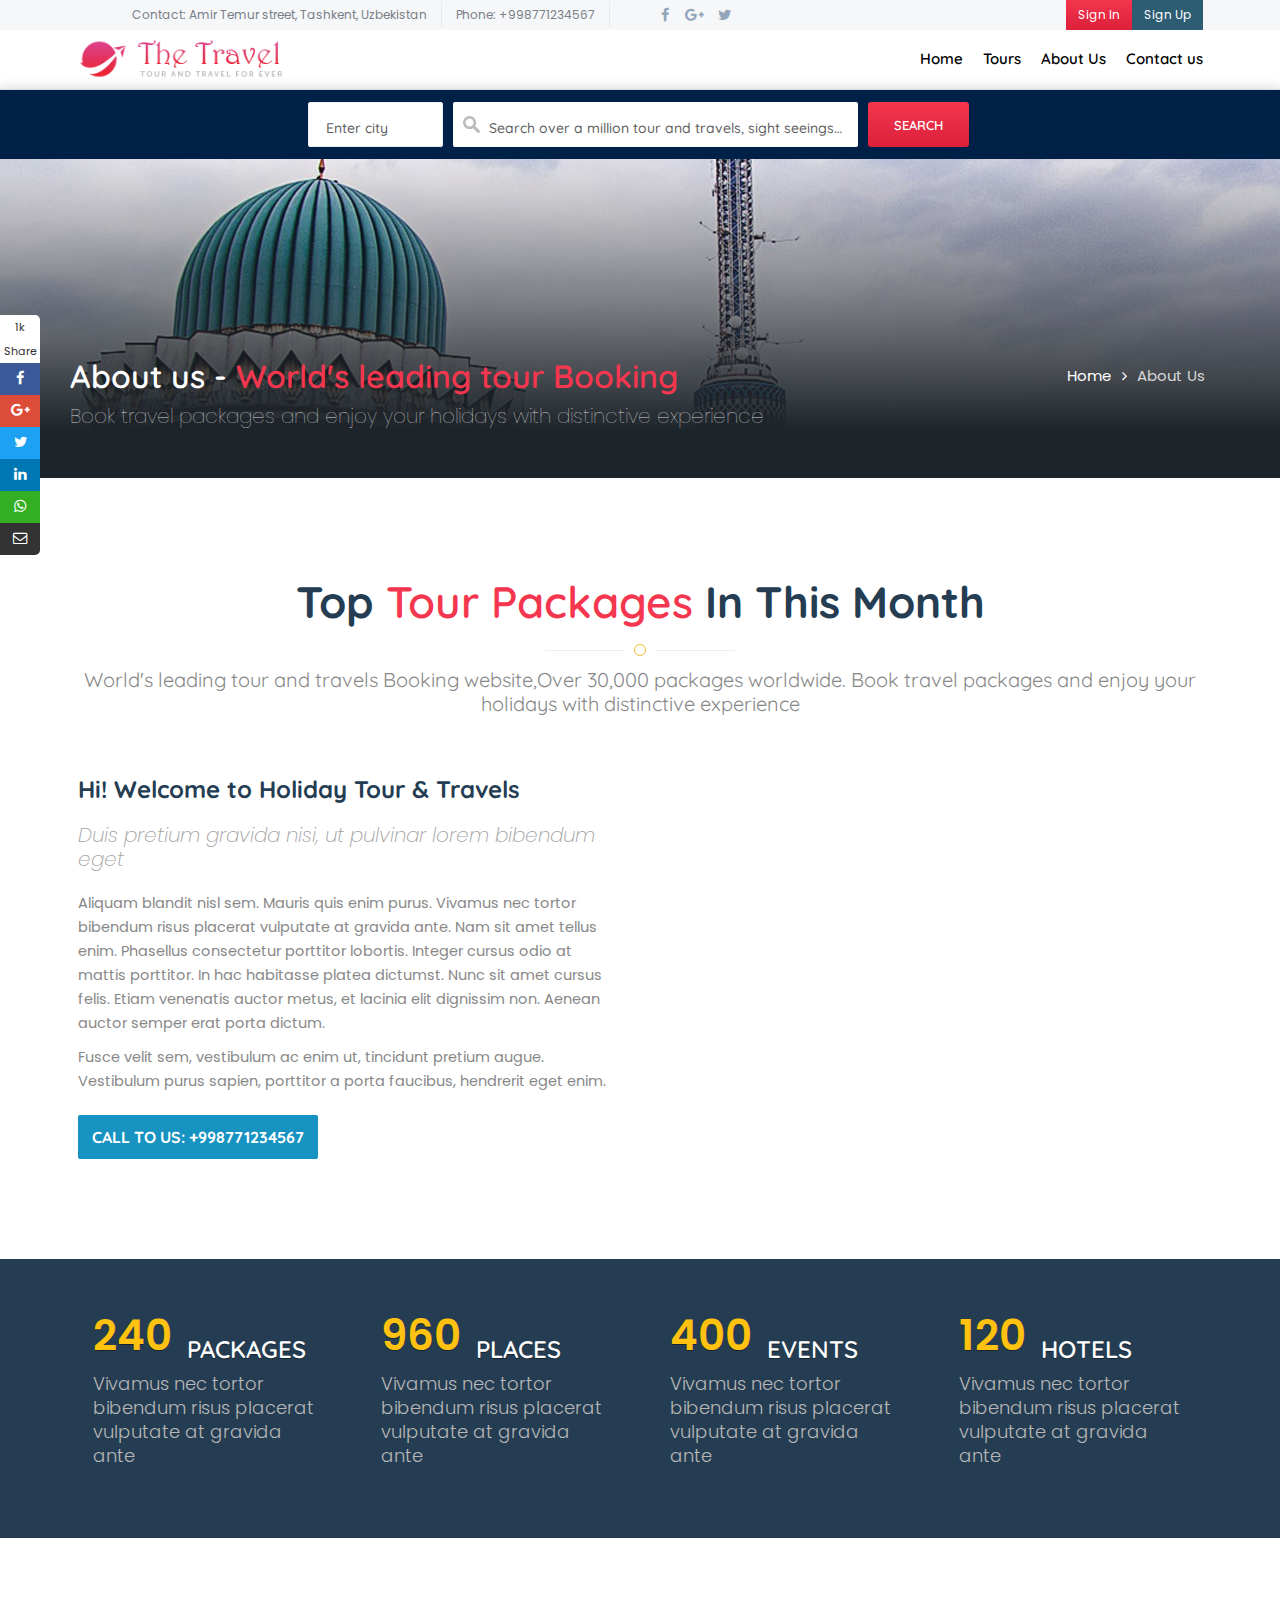
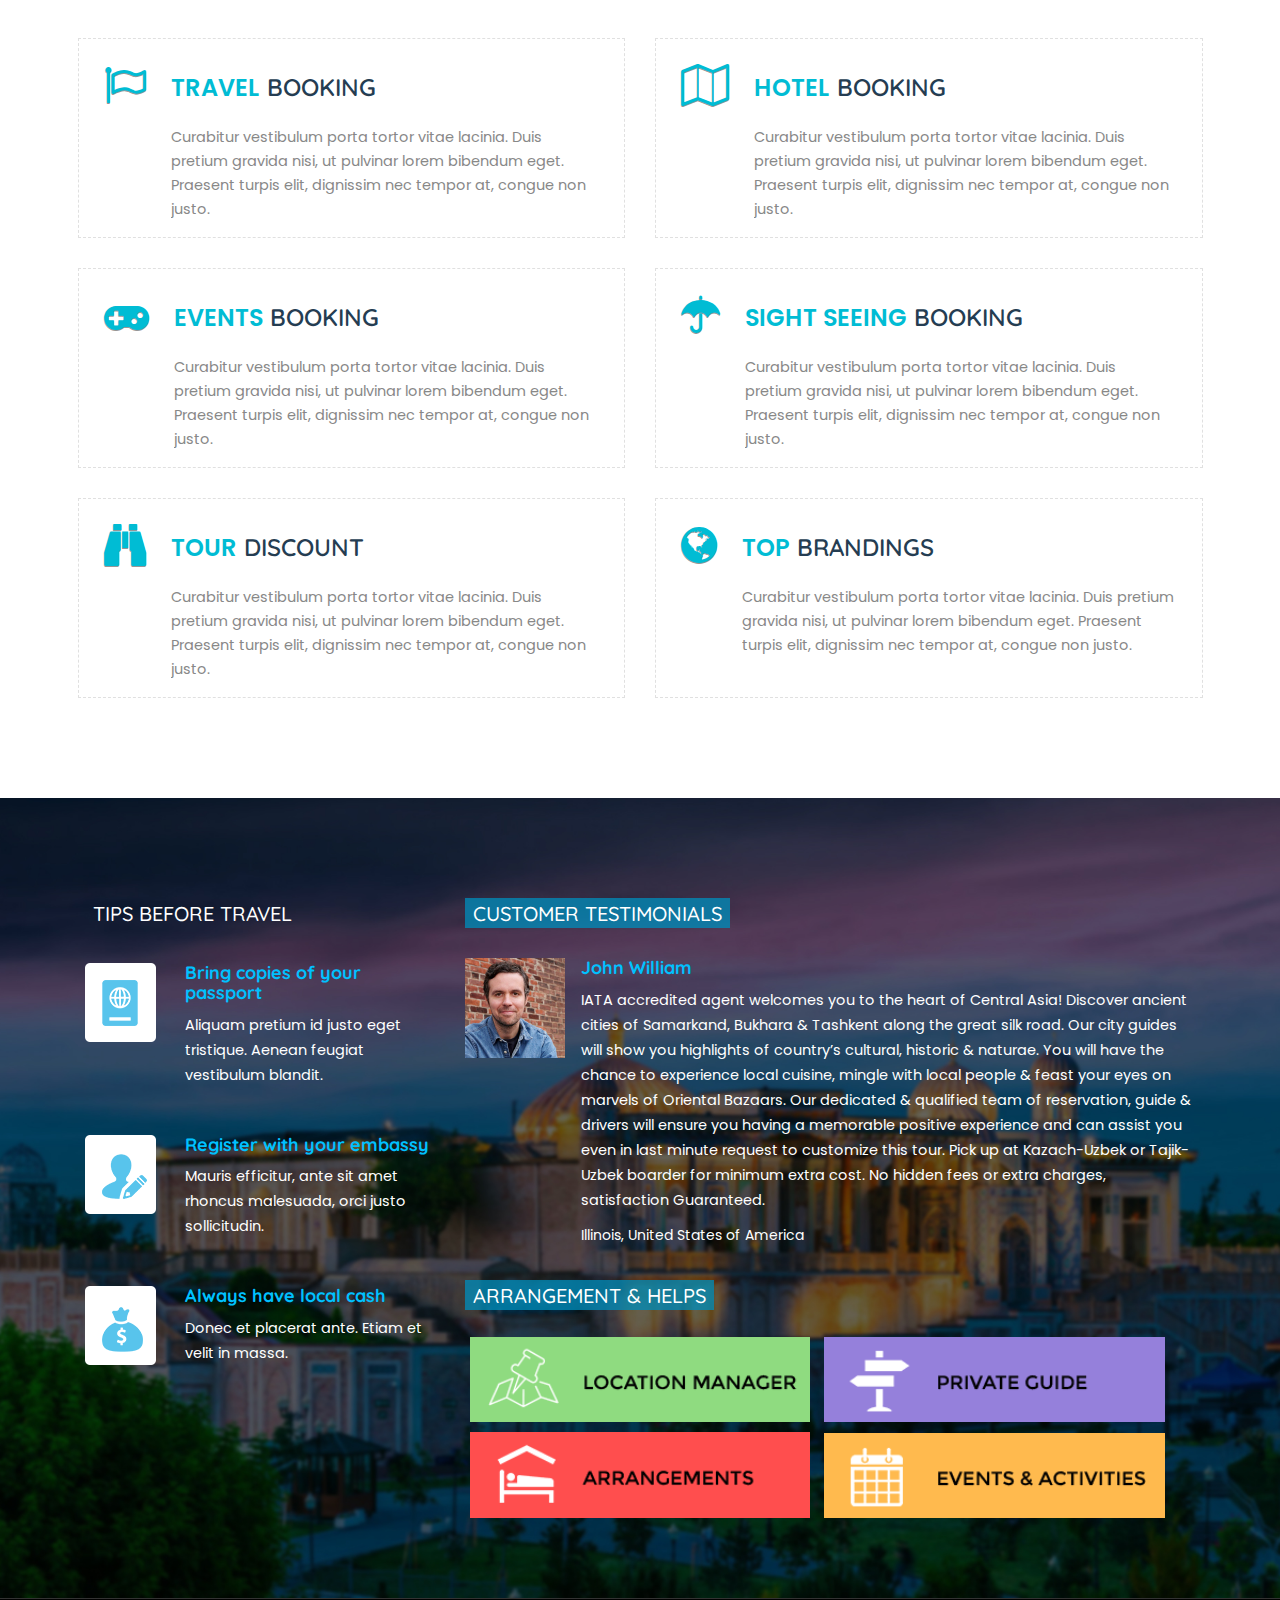
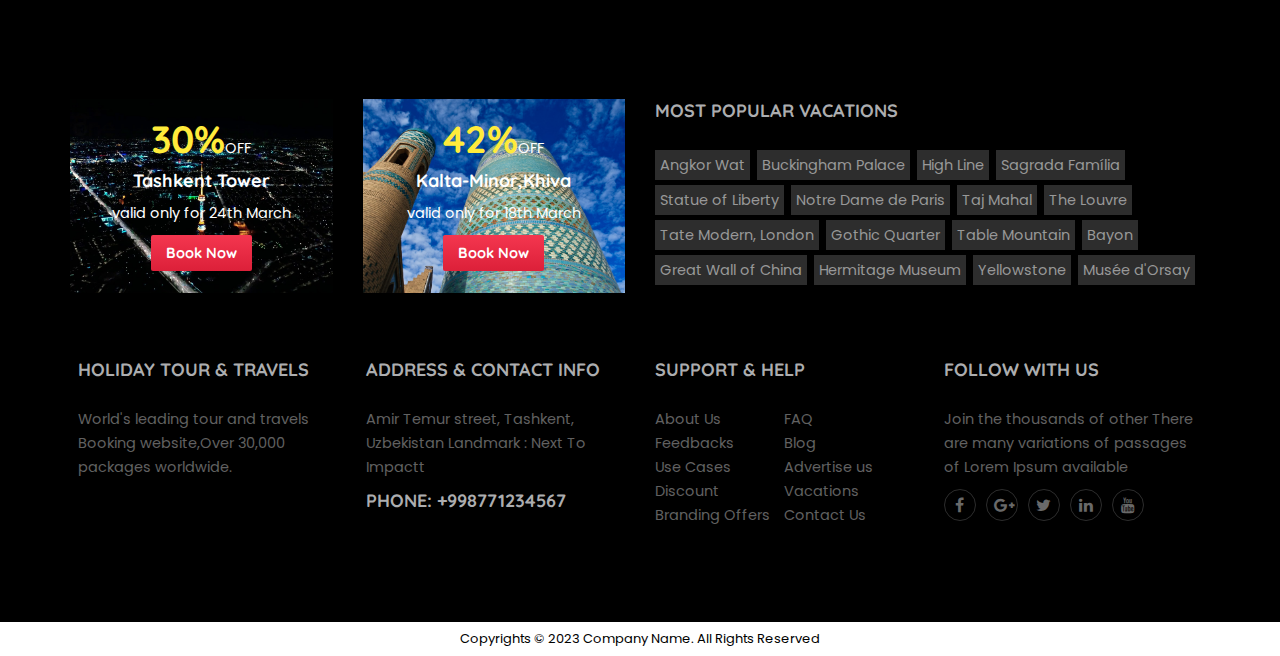
==== commit b56c75b2: "changes" ====
--- a/about.html
+++ b/about.html
@@ -32,340 +32,342 @@
         <div id="status">&nbsp;</div>
     </div>
 
-    <!-- MOBILE MENU -->
-    <section>
-        <div class="ed-mob-menu">
-            <div class="ed-mob-menu-con">
-                <div class="ed-mm-left">
-                    <div class="wed-logo">
-                        <a href="main.html"><img src="images/logo.png" alt="" />
-						</a>
-                    </div>
+  <!-- MOBILE MENU -->
+  <section>
+    <div class="ed-mob-menu">
+        <div class="ed-mob-menu-con">
+            <div class="ed-mm-left">
+                <div class="wed-logo">
+                    <a href="main.html"><img src="images/logo.png" alt="" />
+                    </a>
                 </div>
-                <div class="ed-mm-right">
-                    <div class="ed-mm-menu">
-                        <a href="#!" class="ed-micon"><i class="fa fa-bars"></i></a>
-                        <div class="ed-mm-inn">
-                            <a href="#!" class="ed-mi-close"><i class="fa fa-times"></i></a>
-                            <h4>Home pages</h4>
-                            <ul>
-                                <li><a href="booking-all.html">Home page 1</a></li>
-                                <li><a href="booking-all.html">Home page 2</a></li>
-                                <li><a href="booking-tour-package.html">Home page 3</a></li>
-                                <li><a href="booking-hotel.html">Home page 4</a></li>
-                                <li><a href="booking-car-rentals.html">Home page 5</a></li>
-                                <li><a href="booking-flight.html">Home page 6</a></li>
-                                <li><a href="booking-slider.html">Home page 7</a></li>
-                            </ul>
-                            <h4>Tour Packages</h4>
-                            <ul>
-                                <li><a href="all-package.html">All Package</a></li><li><a href="family-package.html">Family Package</a></li>
-                                <li><a href="honeymoon-package.html">Honeymoon Package</a></li>
-                                <li><a href="group-package.html">Group Package</a></li>
-                                <li><a href="weekend-package.html">WeekEnd Package</a></li>
-                                <li><a href="regular-package.html">Regular Package</a></li>
-                                <li><a href="custom-package.html">Custom Package</a></li>
-                            </ul>
-                            <h4>Sighe Seeings Pages</h4>
-                            <ul>
-                                <li><a href="places.html">Seight Seeing 1</a></li>
-                                <li><a href="places-1.html">Seight Seeing 2</a></li>
-                                <li><a href="places-2.html">Seight Seeing 3</a></li>
-                            </ul>
-                            <h4>User Dashboard</h4>
-                            <ul>
-                                <li><a href="dashboard.html">My Bookings</a></li>
-                                <li><a href="db-my-profile.html">My Profile</a></li>
-                                <li><a href="db-my-profile-edit.html">My Profile edit</a></li>
-                                <li><a href="db-travel-booking.html">Tour Packages</a></li>
-                                <li><a href="db-hotel-booking.html">Hotel Bookings</a></li>
-                                <li><a href="db-event-booking.html">Event bookings</a></li>
-                                <li><a href="db-payment.html">Make Payment</a></li>
-                                <li><a href="db-refund.html">Cancel Bookings</a></li>
-                                <li><a href="db-all-payment.html">Prient E-Tickets</a></li>
-                                <li><a href="db-event-details.html">Event booking details</a></li>
-                                <li><a href="db-hotel-details.html">Hotel booking details</a></li>
-                                <li><a href="db-travel-details.html">Travel booking details</a></li>
-                            </ul>
-                            <h4>Other pages:1</h4>
-                            <ul>
-                                <li><a href="tour-details.html">Travel details</a></li>
-                                <li><a href="hotel-details.html">Hotel details</a></li>
-                                <li><a href="all-package.html">All package</a></li><li><a href="hotels-list.html">All hotels</a></li>
-                                <li><a href="booking.html">Booking page</a></li>
-                            </ul>
-                            <h4 class="ed-dr-men-mar-top">User login pages</h4>
-                            <ul>
-                                <li><a href="register.html">Register</a></li>
-                                <li><a href="login.html">Login and Sign in</a></li>
-                                <li><a href="forgot-pass.html">Forgot pass</a></li>
-                            </ul>
-                            <h4>Other pages:2</h4>
-                            <ul>
-                                <li><a href="about.html">About Us</a></li>
-                                <li><a href="testimonials.html">Testimonials</a></li>
-                                <li><a href="events.html">Events</a></li>
-                                <li><a href="blog.html">Blog</a></li>
-                                <li><a href="tips.html">Tips Before Travel</a></li>
-                                <li><a href="price-list.html">Price List</a></li>
-                                <li><a href="discount.html">Discount</a></li>
-                                <li><a href="faq.html">FAQ</a></li>
-                                <li><a href="sitemap.html">Site map</a></li>
-                                <li><a href="404.html">404 Page</a></li>
-                                <li><a href="contact.html">Contact Us</a></li>
-                            </ul>
-                        </div>
+            </div>
+            <div class="ed-mm-right">
+                <div class="ed-mm-menu">
+                    <a href="#!" class="ed-micon"><i class="fa fa-bars"></i></a>
+                    <div class="ed-mm-inn">
+                        <a href="#!" class="ed-mi-close"><i class="fa fa-times"></i></a>
+                        <!-- <h4>Home pages</h4>
+                        <ul>
+                            <li><a href="booking-all.html">Home page 1</a></li>
+                            <li><a href="booking-all.html">Home page 2</a></li>
+                            <li><a href="booking-tour-package.html">Home page 3</a></li>
+                            <li><a href="booking-hotel.html">Home page 4</a></li>
+                            <li><a href="booking-car-rentals.html">Home page 5</a></li>
+                            <li><a href="booking-flight.html">Home page 6</a></li>
+                            <li><a href="booking-slider.html">Home page 7</a></li>
+                        </ul> -->
+                        <!-- <h4>Tour Packages</h4>
+                        <ul>
+                            <li><a href="all-package.html">All Package</a></li><li><a href="family-package.html">Family Package</a></li>
+                            <li><a href="honeymoon-package.html">Honeymoon Package</a></li>
+                            <li><a href="group-package.html">Group Package</a></li>
+                            <li><a href="weekend-package.html">WeekEnd Package</a></li>
+                            <li><a href="regular-package.html">Regular Package</a></li>
+                            <li><a href="custom-package.html">Custom Package</a></li>
+                        </ul>
+                        <h4>Sighe Seeings Pages</h4>
+                        <ul>
+                            <li><a href="places.html">Seight Seeing 1</a></li>
+                            <li><a href="places-1.html">Seight Seeing 2</a></li>
+                            <li><a href="places-2.html">Seight Seeing 3</a></li>
+                        </ul> -->
+                        <!-- <h4>User Dashboard</h4>
+                        <ul>
+                            <li><a href="dashboard.html">My Bookings</a></li>
+                            <li><a href="db-my-profile.html">My Profile</a></li>
+                            <li><a href="db-my-profile-edit.html">My Profile edit</a></li>
+                            <li><a href="db-travel-booking.html">Tour Packages</a></li>
+                            <li><a href="db-hotel-booking.html">Hotel Bookings</a></li>
+                            <li><a href="db-event-booking.html">Event bookings</a></li>
+                            <li><a href="db-payment.html">Make Payment</a></li>
+                            <li><a href="db-refund.html">Cancel Bookings</a></li>
+                            <li><a href="db-all-payment.html">Prient E-Tickets</a></li>
+                            <li><a href="db-event-details.html">Event booking details</a></li>
+                            <li><a href="db-hotel-details.html">Hotel booking details</a></li>
+                            <li><a href="db-travel-details.html">Travel booking details</a></li>
+                        </ul> --> 
+                        <!-- <h4>Other pages:1</h4> -->
+                        <ul>
+                            <li><a href="main.html">Home</a></li>
+                            <li><a href="tour-details.html">Tours</a></li>
+                            <!-- <li><a href="hotel-details.html">Hotel details</a></li> -->
+                            <!-- <li><a href="all-package.html">All package</a></li><li><a href="hotels-list.html">All hotels</a></li> -->
+                            <!-- <li><a href="booking.html">Booking page</a></li> -->
+                        
+                        <!-- <h4 class="ed-dr-men-mar-top">User login pages</h4> -->
+                        
+                            <li><a href="register.html">Register</a></li>
+                            <!-- <li><a href="login.html">Login and Sign in</a></li>
+                              
+                            <li><a href="forgot-pass.html">Forgot pass</a></li> -->
+                           
+                        <!-- <h4>Other pages:2</h4> -->
+                       
+                            <li><a href="about.html">About Us</a></li> 
+                            <!-- <li><a href="testimonials.html">Testimonials</a></li>
+                            <li><a href="events.html">Events</a></li>
+                            <li><a href="blog.html">Blog</a></li>
+                            <li><a href="tips.html">Tips Before Travel</a></li>
+                            <li><a href="price-list.html">Price List</a></li>
+                            <li><a href="discount.html">Discount</a></li>
+                            <li><a href="faq.html">FAQ</a></li>
+                            <li><a href="sitemap.html">Site map</a></li>
+                            <li><a href="404.html">404 Page</a></li> -->
+                            <li><a href="contact.html">Contact Us</a></li> 
+                        </ul>
                     </div>
                 </div>
             </div>
         </div>
-    </section>
-    <!--HEADER SECTION-->
-    <section>
-        <!-- TOP BAR -->
-        <div class="ed-top">
-            <div class="container">
-                <div class="row">
-                    <div class="col-md-12">
-                        <div class="ed-com-t1-left">
-                            <ul>
-                                <li><a href="#">Contact: Lake Road, Suite 180 Farmington Hills, U.S.A.</a>
-                                </li>
-                                <li><a href="#">Phone: +101-1231-1231</a>
-                                </li>
-                            </ul>
-                        </div>
-                        <div class="ed-com-t1-right">
-                            <ul>
-                                <li><a href="login.html">Sign In</a>
-                                </li>
-                                <li><a href="register.html">Sign Up</a>
-                                </li>
-                            </ul>
-                        </div>
-                        <div class="ed-com-t1-social">
-                            <ul>
-                                <li><a href="#"><i class="fa fa-facebook" aria-hidden="true"></i></a>
-                                </li>
-                                <li><a href="#"><i class="fa fa-google-plus" aria-hidden="true"></i></a>
-                                </li>
-                                <li><a href="#"><i class="fa fa-twitter" aria-hidden="true"></i></a>
-                                </li>
-                            </ul>
-                        </div>
+    </div>
+</section>
+<!--HEADER SECTION-->
+<section>
+    <!-- TOP BAR -->
+    <div class="ed-top">
+        <div class="container">
+            <div class="row">
+                <div class="col-md-12">
+                    <div class="ed-com-t1-left">
+                        <ul>
+                            <li><a href="#">Contact: Amir Temur street, Tashkent, Uzbekistan</a>
+                            </li>
+                            <li><a href="#">Phone: +998771234567</a>
+                            </li>
+                        </ul>
+                    </div>
+                    <div class="ed-com-t1-right">
+                        <ul>
+                            <li><a href="login.html">Sign In</a>
+                            </li>
+                            <li><a href="register.html">Sign Up</a>
+                            </li>
+                        </ul>
+                    </div>
+                    <div class="ed-com-t1-social">
+                        <ul>
+                            <li><a href="#"><i class="fa fa-facebook" aria-hidden="true"></i></a>
+                            </li>
+                            <li><a href="#"><i class="fa fa-google-plus" aria-hidden="true"></i></a>
+                            </li>
+                            <li><a href="#"><i class="fa fa-twitter" aria-hidden="true"></i></a>
+                            </li>
+                        </ul>
                     </div>
                 </div>
             </div>
         </div>
+    </div>
 
-        <!-- LOGO AND MENU SECTION -->
-        <div class="top-logo" data-spy="affix" data-offset-top="250">
-            <div class="container">
-                <div class="row">
-                    <div class="col-md-12">
-                        <div class="wed-logo">
-                            <a href="main.html"><img src="images/logo.png" alt="" />
-                            </a>
-                        </div>
-                        <div class="main-menu">
-                            <ul>
-                                <li><a href="main.html">Home</a>
-                                </li>
-                                <li class="about-menu">
-                                    <a href="family-package.html" class="mm-arr">Packages</a>
-                                    <!-- MEGA MENU 1 -->
-                                    <div class="mm-pos">
-                                        <div class="about-mm m-menu">
-                                            <div class="m-menu-inn">
-                                                <div class="mm1-com mm1-s1">
-                                                    <div class="ed-course-in">
-                                                        <a class="course-overlay menu-about" href="all-package.html">
-                                                            
-                                                            <span>Popular Package</span>
-                                                        </a>
-                                                    </div>
+    <!-- LOGO AND MENU SECTION -->
+    <div class="top-logo" data-spy="affix" data-offset-top="250">
+        <div class="container">
+            <div class="row">
+                <div class="col-md-12">
+                    <div class="wed-logo">
+                        <a href="main.html"><img src="images/logo.png" alt="" />
+                        </a>
+                    </div>
+                    <div class="main-menu">
+                        <ul>
+                            <li><a href="main.html">Home</a>
+                            </li>
+                            <!-- <li class="about-menu">
+                                <a href="family-package.html" class="mm-arr">Packages</a>
+                                MEGA MENU 1 
+                                <div class="mm-pos">
+                                    <div class="about-mm m-menu">
+                                        <div class="m-menu-inn">
+                                            <div class="mm1-com mm1-s1">
+                                                <div class="ed-course-in">
+                                                    <a class="course-overlay menu-about" href="all-package.html">
+                                                        
+                                                        <span>Popular Package</span>
+                                                    </a>
                                                 </div>
-                                                <div class="mm1-com mm1-s2">
-                                                    <p>Want to change the world? At Berkeley we’re doing just that. When you join the Golden Bear community, you’re part of an institution that shifts the global conversation every single day.</p>
-                                                    <a href="all-package.html" class="mm-r-m-btn">Read more</a>
-                                                </div>
-                                                <div class="mm1-com mm1-s3">
-                                                    <ul>
-                                                        <li><a href="booking-all.html">All Booking</a></li>
-                                                        <li><a href="booking-tour-package.html">Tour Package Booking</a></li>
-                                                        <li><a href="booking-hotel.html">Hotel Booking</a></li>
-                                                        <li><a href="booking-car-rentals.html">Car Rentals Booking</a></li>
-                                                        <li><a href="booking-flight.html">Flight Booking</a></li>
-                                                        <li><a href="booking-slider.html">Slider Booking</a></li>
-                                                    </ul>
-                                                </div>
-                                                <div class="mm1-com mm1-s4">
-                                                    <ul>
-                                                        <li><a href="all-package.html">All Package</a></li><li><a href="family-package.html">Family Package</a></li>
-                                                        <li><a href="honeymoon-package.html">Honeymoon Package</a></li>
-                                                        <li><a href="group-package.html">Group Package</a></li>
-                                                        <li><a href="weekend-package.html">WeekEnd Package</a></li>
-                                                        <li><a href="regular-package.html">Regular Package</a></li>
-                                                        <li><a href="custom-package.html">Custom Package</a></li>
-                                                    </ul>
-                                                </div>
+                                            </div>
+                                            <div class="mm1-com mm1-s2">
+                                                <p>Want to change the world? At Berkeley we’re doing just that. When you join the Golden Bear community, you’re part of an institution that shifts the global conversation every single day.</p>
+                                                <a href="all-package.html" class="mm-r-m-btn">Read more</a>
+                                            </div>
+                                            <div class="mm1-com mm1-s3">
+                                                <ul>
+                                                    <li><a href="booking-all.html">All Booking</a></li>
+                                                    <li><a href="booking-tour-package.html">Tour Package Booking</a></li>
+                                                    <li><a href="booking-hotel.html">Hotel Booking</a></li>
+                                                    <li><a href="booking-car-rentals.html">Car Rentals Booking</a></li>
+                                                    <li><a href="booking-flight.html">Flight Booking</a></li>
+                                                    <li><a href="booking-slider.html">Slider Booking</a></li>
+                                                </ul>
+                                            </div>
+                                            <div class="mm1-com mm1-s4">
+                                                <ul>
+                                                    <li><a href="all-package.html">All Package</a></li><li><a href="family-package.html">Family Package</a></li>
+                                                    <li><a href="honeymoon-package.html">Honeymoon Package</a></li>
+                                                    <li><a href="group-package.html">Group Package</a></li>
+                                                    <li><a href="weekend-package.html">WeekEnd Package</a></li>
+                                                    <li><a href="regular-package.html">Regular Package</a></li>
+                                                    <li><a href="custom-package.html">Custom Package</a></li>
+                                                </ul>
                                             </div>
                                         </div>
                                     </div>
-                                </li>
-                                <li class="admi-menu">
-                                    <a href="#" class="mm-arr">Seight Seeing</a>
-                                    <!-- MEGA MENU 1 -->
-                                    <div class="mm-pos">
-                                        <div class="admi-mm m-menu">
-                                            <div class="m-menu-inn">
-                                                <div class="mm2-com mm1-com mm1-s1">
-                                                    <div class="ed-course-in">
-                                                        <a class="course-overlay" href="places.html">
-                                                            <img src="images/new/t1.jpg" alt="">
-                                                            
-                                                        </a>
-                                                    </div>
-                                                    <p>Donec lacus libero, rutrum ac sollicitudin sed, mattis non eros. Vestibulum congue nec eros quis lacinia. Mauris non tincidunt lectus. Nulla mollis, orci vitae accumsan rhoncus.</p>
-                                                    <a href="places.html" class="mm-r-m-btn">Read more</a>
+                                </div>
+                            </li> -->
+                            <!-- <li class="admi-menu">
+                                <a href="#" class="mm-arr">Seight Seeing</a> -->
+                                <!-- MEGA MENU 1 -->
+                                <div class="mm-pos">
+                                    <div class="admi-mm m-menu">
+                                        <div class="m-menu-inn">
+                                            <div class="mm2-com mm1-com mm1-s1">
+                                                <div class="ed-course-in">
+                                                    <a class="course-overlay" href="places.html">
+                                                        <img src="images/new/t1.jpg" alt="">
+                                                        
+                                                    </a>
                                                 </div>
-                                                <div class="mm2-com mm1-com mm1-s1">
-                                                    <div class="ed-course-in">
-                                                        <a class="course-overlay" href="places-1.html">
-                                                            <img src="images/new/t5.jpg" alt="">
-                                                            
-                                                        </a>
-                                                    </div>
-                                                    <p>Donec lacus libero, rutrum ac sollicitudin sed, mattis non eros. Vestibulum congue nec eros quis lacinia. Mauris non tincidunt lectus. Nulla mollis, orci vitae accumsan rhoncus.</p>
-                                                    <a href="places-1.html" class="mm-r-m-btn">Read more</a>
+                                                <p>Donec lacus libero, rutrum ac sollicitudin sed, mattis non eros. Vestibulum congue nec eros quis lacinia. Mauris non tincidunt lectus. Nulla mollis, orci vitae accumsan rhoncus.</p>
+                                                <a href="places.html" class="mm-r-m-btn">Read more</a>
+                                            </div>
+                                            <div class="mm2-com mm1-com mm1-s1">
+                                                <div class="ed-course-in">
+                                                    <a class="course-overlay" href="places-1.html">
+                                                        <img src="images/new/t5.jpg" alt="">
+                                                        
+                                                    </a>
                                                 </div>
-                                                <div class="mm2-com mm1-com mm1-s1">
-                                                    <div class="ed-course-in">
-                                                        <a class="course-overlay" href="places-2.html">
-                                                            <img src="images/new/t4.jpg" alt="">
-                                                            
-                                                        </a>
-                                                    </div>
-                                                    <p>Donec lacus libero, rutrum ac sollicitudin sed, mattis non eros. Vestibulum congue nec eros quis lacinia. Mauris non tincidunt lectus. Nulla mollis, orci vitae accumsan rhoncus.</p>
-                                                    <a href="places-2.html" class="mm-r-m-btn">Read more</a>
+                                                <p>Donec lacus libero, rutrum ac sollicitudin sed, mattis non eros. Vestibulum congue nec eros quis lacinia. Mauris non tincidunt lectus. Nulla mollis, orci vitae accumsan rhoncus.</p>
+                                                <a href="places-1.html" class="mm-r-m-btn">Read more</a>
+                                            </div>
+                                            <div class="mm2-com mm1-com mm1-s1">
+                                                <div class="ed-course-in">
+                                                    <a class="course-overlay" href="places-2.html">
+                                                        <img src="images/new/t4.jpg" alt="">
+                                                        
+                                                    </a>
                                                 </div>
-                                                <div class="mm2-com mm1-com mm1-s4">
-                                                    <div class="ed-course-in">
-                                                        <a class="course-overlay" href="places-3.html">
-                                                            <img src="images/new/t3.jpg" alt="">
-                                                            
-                                                        </a>
-                                                    </div>
-                                                    <p>Donec lacus libero, rutrum ac sollicitudin sed, mattis non eros. Vestibulum congue nec eros quis lacinia. Mauris non tincidunt lectus. Nulla mollis, orci vitae accumsan rhoncus.</p>
-                                                    <a href="places-3.html" class="mm-r-m-btn">Read more</a>
+                                                <p>Donec lacus libero, rutrum ac sollicitudin sed, mattis non eros. Vestibulum congue nec eros quis lacinia. Mauris non tincidunt lectus. Nulla mollis, orci vitae accumsan rhoncus.</p>
+                                                <a href="places-2.html" class="mm-r-m-btn">Read more</a>
+                                            </div>
+                                            <div class="mm2-com mm1-com mm1-s4">
+                                                <div class="ed-course-in">
+                                                    <a class="course-overlay" href="places-3.html">
+                                                        <img src="images/new/t3.jpg" alt="">
+                                                        
+                                                    </a>
                                                 </div>
+                                                <p>Donec lacus libero, rutrum ac sollicitudin sed, mattis non eros. Vestibulum congue nec eros quis lacinia. Mauris non tincidunt lectus. Nulla mollis, orci vitae accumsan rhoncus.</p>
+                                                <a href="places-3.html" class="mm-r-m-btn">Read more</a>
+                                            </div>
 
-                                            </div>
                                         </div>
                                     </div>
-                                </li>
-                                <li><a href="hotels-list.html">Hotels</a></li>
-                                <!--<li><a class='dropdown-button ed-sub-menu' href='#' data-activates='dropdown1'>Courses</a></li>-->
-                                <li class="cour-menu">
-                                    <a href="#!" class="mm-arr">All Pages</a>
-                                    <!-- MEGA MENU 1 -->
-                                    <div class="mm-pos">
-                                        <div class="cour-mm m-menu">
-                                            <div class="m-menu-inn">
-                                                <div class="mm1-com mm1-cour-com mm1-s3">
-                                                    <h4>Home pages</h4>
-                                                    <ul>
-                                                        <li><a href="booking-all.html">Home page 1</a></li>
-                                                        <li><a href="booking-all.html">Home page 2</a></li>
-                                                        <li><a href="booking-tour-package.html">Home page 3</a></li>
-                                                        <li><a href="booking-hotel.html">Home page 4</a></li>
-                                                        <li><a href="booking-car-rentals.html">Home page 5</a></li>
-                                                        <li><a href="booking-flight.html">Home page 6</a></li>
-                                                        <li><a href="booking-slider.html">Home page 7</a></li>
-                                                    </ul>
-                                                </div>
-                                                <div class="mm1-com mm1-cour-com mm1-s3">
-                                                    <h4>Tour Packages</h4>
-                                                    <ul>
-                                                        <li><a href="all-package.html">All Package</a></li><li><a href="family-package.html">Family Package</a></li>
-                                                        <li><a href="honeymoon-package.html">Honeymoon Package</a></li>
-                                                        <li><a href="group-package.html">Group Package</a></li>
-                                                        <li><a href="weekend-package.html">WeekEnd Package</a></li>
-                                                        <li><a href="regular-package.html">Regular Package</a></li>
-                                                        <li><a href="custom-package.html">Custom Package</a></li>
-                                                    </ul>
-                                                    <h4 class="ed-dr-men-mar-top">Sighe Seeings Pages</h4>
-                                                    <ul>
-                                                        <li><a href="places.html">Seight Seeing 1</a></li>
-                                                        <li><a href="places-1.html">Seight Seeing 2</a></li>
-                                                        <li><a href="places-2.html">Seight Seeing 3</a></li>
-                                                    </ul>
-                                                </div>
-                                                <div class="mm1-com mm1-cour-com mm1-s3">
-                                                    <h4>User Dashboard</h4>
-                                                    <ul>
-                                                        <li><a href="dashboard.html">My Bookings</a></li>
-                                                        <li><a href="db-my-profile.html">My Profile</a></li>
-                                                        <li><a href="db-my-profile-edit.html">My Profile edit</a></li>
-                                                        <li><a href="db-travel-booking.html">Tour Packages</a></li>
-                                                        <li><a href="db-hotel-booking.html">Hotel Bookings</a></li>
-                                                        <li><a href="db-event-booking.html">Event bookings</a></li>
-                                                        <li><a href="db-payment.html">Make Payment</a></li>
-                                                        <li><a href="db-refund.html">Cancel Bookings</a></li>
-                                                        <li><a href="db-all-payment.html">Prient E-Tickets</a></li>
-                                                        <li><a href="db-event-details.html">Event booking details</a></li>
-                                                        <li><a href="db-hotel-details.html">Hotel booking details</a></li>
-                                                        <li><a href="db-travel-details.html">Travel booking details</a></li>
-                                                    </ul>
-                                                </div>
-                                                <div class="mm1-com mm1-cour-com mm1-s3">
-                                                    <h4>Other pages:1</h4>
-                                                    <ul>
-                                                        <li><a href="tour-details.html">Travel details</a></li>
-                                                        <li><a href="hotel-details.html">Hotel details</a></li>
-                                                        <li><a href="all-package.html">All package</a></li><li><a href="hotels-list.html">All hotels</a></li>
-                                                        <li><a href="booking.html">Booking page</a></li>
-                                                    </ul>
-                                                    <h4 class="ed-dr-men-mar-top">User login pages</h4>
-                                                    <ul>
-                                                        <li><a href="register.html">Register</a></li>
-                                                        <li><a href="login.html">Login and Sign in</a></li>
-                                                        <li><a href="forgot-pass.html">Forgot pass</a></li>
-                                                    </ul>
-                                                </div>
-                                                <div class="mm1-com mm1-cour-com mm1-s4">
-                                                    <h4>Other pages:2</h4>
-                                                    <ul>
-                                                        <li><a href="about.html">About Us</a></li>
-                                                        <li><a href="testimonials.html">Testimonials</a></li>
-                                                        <li><a href="events.html">Events</a></li>
-                                                        <li><a href="blog.html">Blog</a></li>
-                                                        <li><a href="tips.html">Tips Before Travel</a></li>
-                                                        <li><a href="price-list.html">Price List</a></li>
-                                                        <li><a href="discount.html">Discount</a></li>
-                                                        <li><a href="faq.html">FAQ</a></li>
-                                                        <li><a href="sitemap.html">Site map</a></li>
-                                                        <li><a href="404.html">404 Page</a></li>
-                                                        <li><a href="contact.html">Contact Us</a></li>
-                                                    </ul>
-                                                </div>
+                                </div>
+                            </li>
+                            <!-- <li><a href="hotels-list.html">Hotels</a></li> -->
+                            <!--<li><a class='dropdown-button ed-sub-menu' href='#' data-activates='dropdown1'>Courses</a></li>-->
+                            <li class="cour-menu">
+                                <!-- <a href="#!" class="mm-arr">All Pages</a> -->
+                                <!-- MEGA MENU 1 -->
+                                <div class="mm-pos">
+                                    <div class="cour-mm m-menu">
+                                        <div class="m-menu-inn">
+                                            <div class="mm1-com mm1-cour-com mm1-s3">
+                                                <h4>Home pages</h4>
+                                                <ul>
+                                                    <li><a href="booking-all.html">Home page 1</a></li>
+                                                    <li><a href="booking-all.html">Home page 2</a></li>
+                                                    <li><a href="booking-tour-package.html">Home page 3</a></li>
+                                                    <li><a href="booking-hotel.html">Home page 4</a></li>
+                                                    <li><a href="booking-car-rentals.html">Home page 5</a></li>
+                                                    <li><a href="booking-flight.html">Home page 6</a></li>
+                                                    <li><a href="booking-slider.html">Home page 7</a></li>
+                                                </ul>
+                                            </div>
+                                            <div class="mm1-com mm1-cour-com mm1-s3">
+                                                <h4>Tour Packages</h4>
+                                                <ul>
+                                                    <li><a href="all-package.html">All Package</a></li><li><a href="family-package.html">Family Package</a></li>
+                                                    <li><a href="honeymoon-package.html">Honeymoon Package</a></li>
+                                                    <li><a href="group-package.html">Group Package</a></li>
+                                                    <li><a href="weekend-package.html">WeekEnd Package</a></li>
+                                                    <li><a href="regular-package.html">Regular Package</a></li>
+                                                    <li><a href="custom-package.html">Custom Package</a></li>
+                                                </ul>
+                                                <h4 class="ed-dr-men-mar-top">Sighe Seeings Pages</h4>
+                                                <ul>
+                                                    <li><a href="places.html">Seight Seeing 1</a></li>
+                                                    <li><a href="places-1.html">Seight Seeing 2</a></li>
+                                                    <li><a href="places-2.html">Seight Seeing 3</a></li>
+                                                </ul>
+                                            </div>
+                                            <div class="mm1-com mm1-cour-com mm1-s3">
+                                                <h4>User Dashboard</h4>
+                                                <ul>
+                                                    <li><a href="dashboard.html">My Bookings</a></li>
+                                                    <li><a href="db-my-profile.html">My Profile</a></li>
+                                                    <li><a href="db-my-profile-edit.html">My Profile edit</a></li>
+                                                    <li><a href="db-travel-booking.html">Tour Packages</a></li>
+                                                    <li><a href="db-hotel-booking.html">Hotel Bookings</a></li>
+                                                    <li><a href="db-event-booking.html">Event bookings</a></li>
+                                                    <li><a href="db-payment.html">Make Payment</a></li>
+                                                    <li><a href="db-refund.html">Cancel Bookings</a></li>
+                                                    <li><a href="db-all-payment.html">Prient E-Tickets</a></li>
+                                                    <li><a href="db-event-details.html">Event booking details</a></li>
+                                                    <li><a href="db-hotel-details.html">Hotel booking details</a></li>
+                                                    <li><a href="db-travel-details.html">Travel booking details</a></li>
+                                                </ul>
+                                            </div>
+                                            <div class="mm1-com mm1-cour-com mm1-s3">
+                                                <h4>Other pages:1</h4>
+                                                <ul>
+                                                    <li><a href="tour-details.html">Travel details</a></li>
+                                                    <li><a href="hotel-details.html">Hotel details</a></li>
+                                                    <li><a href="all-package.html">All package</a></li><li><a href="hotels-list.html">All hotels</a></li>
+                                                    <li><a href="booking.html">Booking page</a></li>
+                                                </ul>
+                                                <h4 class="ed-dr-men-mar-top">User login pages</h4>
+                                                <ul>
+                                                    <li><a href="register.html">Register</a></li>
+                                                    <li><a href="login.html">Login and Sign in</a></li>
+                                                    <li><a href="forgot-pass.html">Forgot pass</a></li>
+                                                </ul>
+                                            </div>
+                                            <div class="mm1-com mm1-cour-com mm1-s4">
+                                                <h4>Other pages:2</h4>
+                                                <ul>
+                                                    <li><a href="about.html">About Us</a></li>
+                                                    <li><a href="testimonials.html">Testimonials</a></li>
+                                                    <li><a href="events.html">Events</a></li>
+                                                    <li><a href="blog.html">Blog</a></li>
+                                                    <li><a href="tips.html">Tips Before Travel</a></li>
+                                                    <li><a href="price-list.html">Price List</a></li>
+                                                    <li><a href="discount.html">Discount</a></li>
+                                                    <li><a href="faq.html">FAQ</a></li>
+                                                    <li><a href="sitemap.html">Site map</a></li>
+                                                    <li><a href="404.html">404 Page</a></li>
+                                                    <li><a href="contact.html">Contact Us</a></li>
+                                                </ul>
                                             </div>
                                         </div>
                                     </div>
-                                </li>
-                                <li><a href="events.html">Events</a>
-                                </li>
-                                <li><a href="dashboard.html">Profile</a>
-                                </li>
-                                <li><a href="contact.html">Contact us</a>
-                                </li>
-                            </ul>
-                        </div>
+                                </div>
+                            </li>
+                            <li><a href="tour-details.html">Tours</a>
+                            <li><a href="about.html">About Us</a>
+                            </li>
+                            <!-- <li><a href="dashboard.html">Profile</a> -->
+                            </li>
+                            <li><a href="contact.html">Contact us</a>
+                            </li>
+                        </ul>
                     </div>
                 </div>
             </div>
         </div>
-		
+    </div>
 		<!-- TOP SEARCH BOX -->
         <div class="search-top">
             <div class="container">
@@ -426,10 +428,7 @@
 					<div class="tourb2-ab-p1-left">
 						<h3>Hi! Welcome to Holiday Tour & Travels</h3> <span>Duis pretium gravida nisi, ut pulvinar lorem bibendum eget</span>
 						<p>Aliquam blandit nisl sem. Mauris quis enim purus. Vivamus nec tortor bibendum risus placerat vulputate at gravida ante. Nam sit amet tellus enim. Phasellus consectetur porttitor lobortis. Integer cursus odio at mattis porttitor. In hac habitasse platea dictumst. Nunc sit amet cursus felis. Etiam venenatis auctor metus, et lacinia elit dignissim non. Aenean auctor semper erat porta dictum.</p>
-						<p>Fusce velit sem, vestibulum ac enim ut, tincidunt pretium augue. Vestibulum purus sapien, porttitor a porta faucibus, hendrerit eget enim.</p> <a href="#" class="link-btn">Call to us: 13654 87898</a> </div>
-				</div>
-				<div class="col-md-6 col-sm-6">
-					<div class="tourb2-ab-p1-right"> <img src="images/iplace-8.jpg" alt="" /> </div>
+						<p>Fusce velit sem, vestibulum ac enim ut, tincidunt pretium augue. Vestibulum purus sapien, porttitor a porta faucibus, hendrerit eget enim.</p> <a href="#" class="link-btn">Call to us: +998771234567</a> </div>
 				</div>
 			</div>
 		</div>
@@ -674,14 +673,6 @@
 			</div>
 		</div>
 	</section>
-	<!--====== FOOTER - COPYRIGHT ==========-->
-	<section>
-		<div class="rows copy">
-			<div class="container">
-				<p>Copyrights © 2017 Company Name. All Rights Reserved</p>
-			</div>
-		</div>
-	</section>
 	<section>
 		<div class="icon-float">
 			<ul>
--- a/css/style.css
+++ b/css/style.css
@@ -1750,7 +1750,7 @@
      background-size: cover;
 }
  .inner_banner_2 {
-     background: url('../images/banner/2.jpg') no-repeat center center;
+     background: url('../images/new/tower.jpg') no-repeat center center;
      background-size: cover;
 }
  .inner_banner_3 {
@@ -1762,7 +1762,7 @@
      background-size: cover;
 }
  .inner_banner_5 {
-     background: url('../images/banner/5.jpg') no-repeat center center;
+     background: url('../images/new/tashkent.webp') no-repeat center center;
      background-size: cover;
 }
  .inner_banner div {
@@ -2505,6 +2505,7 @@
      border: 1px #e0e0e0;
      border-style: dashed;
      margin-bottom: 30px;
+     height: 200px;
 }
  .tourb2-ab-p4-com i {
      font-size: 42px;
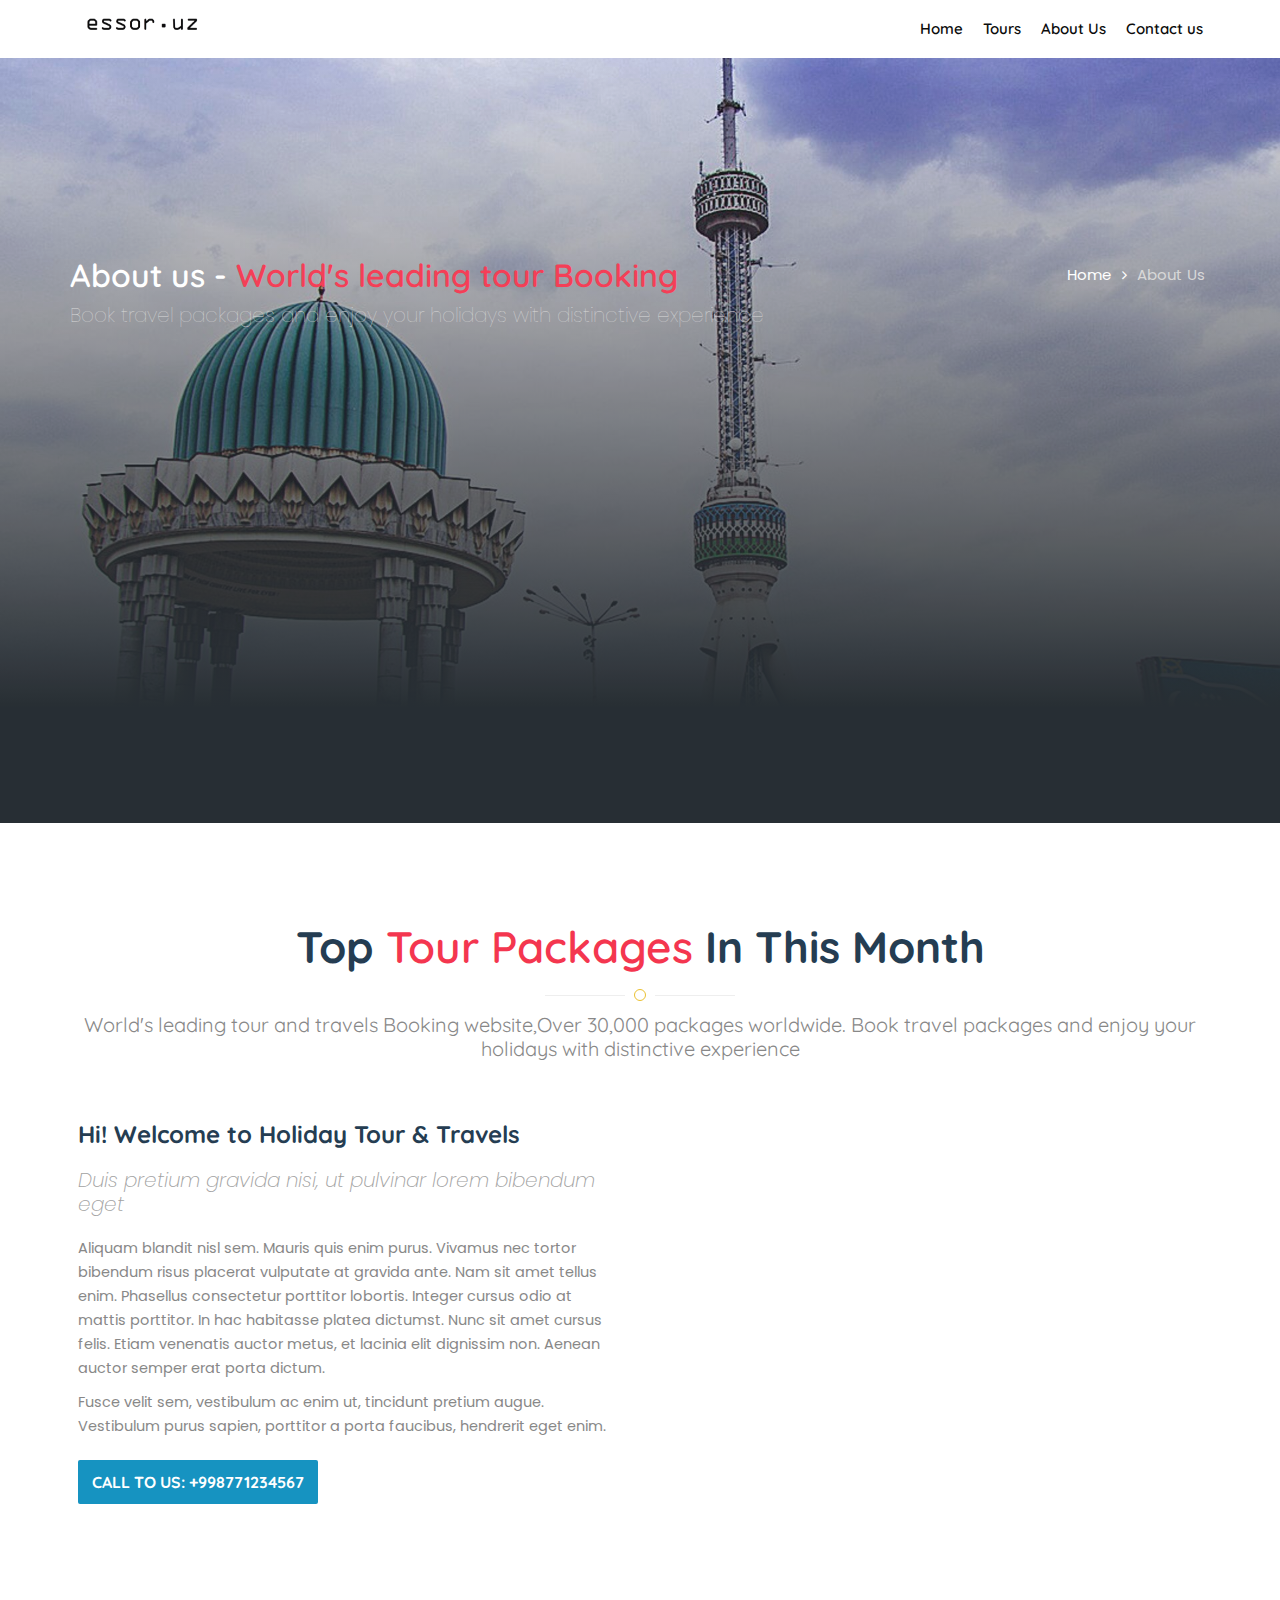
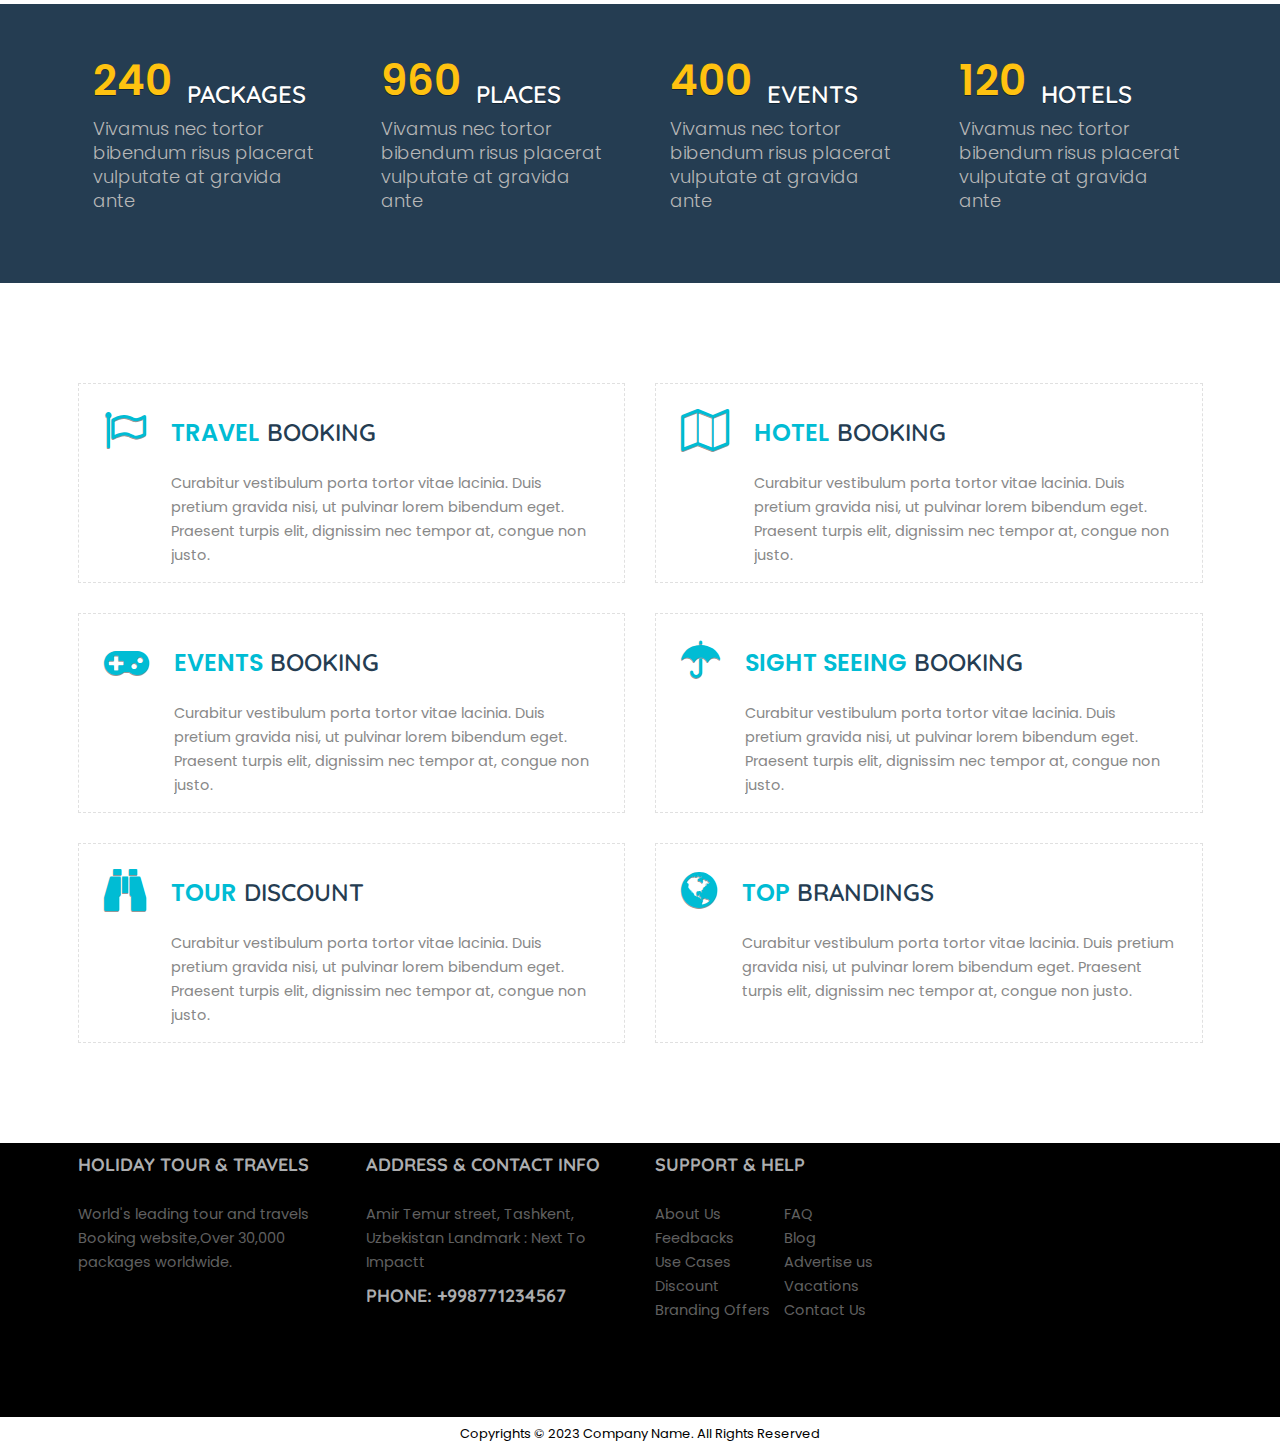
==== commit 4bc251cc: "bug fixes" ====
--- a/about.html
+++ b/about.html
@@ -20,10 +20,7 @@
     <link rel="stylesheet" href="css/animate.css">
     <!-- HTML5 Shim and Respond.js IE8 support of HTML5 elements and media queries -->
     <!-- WARNING: Respond.js doesn't work if you view the page via file:// -->
-    <!--[if lt IE 9]>
-	<script src="js/html5shiv.js"></script>
-	<script src="js/respond.min.js"></script>
-	<![endif]-->
+   
 </head>
 
 <body>
@@ -47,73 +44,12 @@
                     <a href="#!" class="ed-micon"><i class="fa fa-bars"></i></a>
                     <div class="ed-mm-inn">
                         <a href="#!" class="ed-mi-close"><i class="fa fa-times"></i></a>
-                        <!-- <h4>Home pages</h4>
-                        <ul>
-                            <li><a href="booking-all.html">Home page 1</a></li>
-                            <li><a href="booking-all.html">Home page 2</a></li>
-                            <li><a href="booking-tour-package.html">Home page 3</a></li>
-                            <li><a href="booking-hotel.html">Home page 4</a></li>
-                            <li><a href="booking-car-rentals.html">Home page 5</a></li>
-                            <li><a href="booking-flight.html">Home page 6</a></li>
-                            <li><a href="booking-slider.html">Home page 7</a></li>
-                        </ul> -->
-                        <!-- <h4>Tour Packages</h4>
-                        <ul>
-                            <li><a href="all-package.html">All Package</a></li><li><a href="family-package.html">Family Package</a></li>
-                            <li><a href="honeymoon-package.html">Honeymoon Package</a></li>
-                            <li><a href="group-package.html">Group Package</a></li>
-                            <li><a href="weekend-package.html">WeekEnd Package</a></li>
-                            <li><a href="regular-package.html">Regular Package</a></li>
-                            <li><a href="custom-package.html">Custom Package</a></li>
-                        </ul>
-                        <h4>Sighe Seeings Pages</h4>
-                        <ul>
-                            <li><a href="places.html">Seight Seeing 1</a></li>
-                            <li><a href="places-1.html">Seight Seeing 2</a></li>
-                            <li><a href="places-2.html">Seight Seeing 3</a></li>
-                        </ul> -->
-                        <!-- <h4>User Dashboard</h4>
-                        <ul>
-                            <li><a href="dashboard.html">My Bookings</a></li>
-                            <li><a href="db-my-profile.html">My Profile</a></li>
-                            <li><a href="db-my-profile-edit.html">My Profile edit</a></li>
-                            <li><a href="db-travel-booking.html">Tour Packages</a></li>
-                            <li><a href="db-hotel-booking.html">Hotel Bookings</a></li>
-                            <li><a href="db-event-booking.html">Event bookings</a></li>
-                            <li><a href="db-payment.html">Make Payment</a></li>
-                            <li><a href="db-refund.html">Cancel Bookings</a></li>
-                            <li><a href="db-all-payment.html">Prient E-Tickets</a></li>
-                            <li><a href="db-event-details.html">Event booking details</a></li>
-                            <li><a href="db-hotel-details.html">Hotel booking details</a></li>
-                            <li><a href="db-travel-details.html">Travel booking details</a></li>
-                        </ul> --> 
-                        <!-- <h4>Other pages:1</h4> -->
+                        
                         <ul>
                             <li><a href="main.html">Home</a></li>
-                            <li><a href="tour-details.html">Tours</a></li>
-                            <!-- <li><a href="hotel-details.html">Hotel details</a></li> -->
-                            <!-- <li><a href="all-package.html">All package</a></li><li><a href="hotels-list.html">All hotels</a></li> -->
-                            <!-- <li><a href="booking.html">Booking page</a></li> -->
-                        
-                        <!-- <h4 class="ed-dr-men-mar-top">User login pages</h4> -->
-                        
+                            <li><a href="booking-tour-package.html">Tours</a></li>
                             <li><a href="register.html">Register</a></li>
-                            <!-- <li><a href="login.html">Login and Sign in</a></li>
-                              
-                            <li><a href="forgot-pass.html">Forgot pass</a></li> -->
-                           
-                        <!-- <h4>Other pages:2</h4> -->
-                       
                             <li><a href="about.html">About Us</a></li> 
-                            <!-- <li><a href="testimonials.html">Testimonials</a></li>
-                            <li><a href="events.html">Events</a></li>
-                            <li><a href="blog.html">Blog</a></li>
-                            <li><a href="tips.html">Tips Before Travel</a></li>
-                            <li><a href="price-list.html">Price List</a></li>
-                            <li><a href="discount.html">Discount</a></li>
-                            <li><a href="faq.html">FAQ</a></li>
-                            <li><a href="sitemap.html">Site map</a></li>
-                            <li><a href="404.html">404 Page</a></li> -->
                             <li><a href="contact.html">Contact Us</a></li> 
                         </ul>
                     </div>
@@ -124,41 +60,7 @@
 </section>
 <!--HEADER SECTION-->
 <section>
-    <!-- TOP BAR -->
-    <div class="ed-top">
-        <div class="container">
-            <div class="row">
-                <div class="col-md-12">
-                    <div class="ed-com-t1-left">
-                        <ul>
-                            <li><a href="#">Contact: Amir Temur street, Tashkent, Uzbekistan</a>
-                            </li>
-                            <li><a href="#">Phone: +998771234567</a>
-                            </li>
-                        </ul>
-                    </div>
-                    <div class="ed-com-t1-right">
-                        <ul>
-                            <li><a href="login.html">Sign In</a>
-                            </li>
-                            <li><a href="register.html">Sign Up</a>
-                            </li>
-                        </ul>
-                    </div>
-                    <div class="ed-com-t1-social">
-                        <ul>
-                            <li><a href="#"><i class="fa fa-facebook" aria-hidden="true"></i></a>
-                            </li>
-                            <li><a href="#"><i class="fa fa-google-plus" aria-hidden="true"></i></a>
-                            </li>
-                            <li><a href="#"><i class="fa fa-twitter" aria-hidden="true"></i></a>
-                            </li>
-                        </ul>
-                    </div>
-                </div>
-            </div>
-        </div>
-    </div>
+    
 
     <!-- LOGO AND MENU SECTION -->
     <div class="top-logo" data-spy="affix" data-offset-top="250">
@@ -171,228 +73,16 @@
                     </div>
                     <div class="main-menu">
                         <ul>
-                            <li><a href="main.html">Home</a>
-                            </li>
-                            <!-- <li class="about-menu">
-                                <a href="family-package.html" class="mm-arr">Packages</a>
-                                MEGA MENU 1 
-                                <div class="mm-pos">
-                                    <div class="about-mm m-menu">
-                                        <div class="m-menu-inn">
-                                            <div class="mm1-com mm1-s1">
-                                                <div class="ed-course-in">
-                                                    <a class="course-overlay menu-about" href="all-package.html">
-                                                        
-                                                        <span>Popular Package</span>
-                                                    </a>
-                                                </div>
-                                            </div>
-                                            <div class="mm1-com mm1-s2">
-                                                <p>Want to change the world? At Berkeley we’re doing just that. When you join the Golden Bear community, you’re part of an institution that shifts the global conversation every single day.</p>
-                                                <a href="all-package.html" class="mm-r-m-btn">Read more</a>
-                                            </div>
-                                            <div class="mm1-com mm1-s3">
-                                                <ul>
-                                                    <li><a href="booking-all.html">All Booking</a></li>
-                                                    <li><a href="booking-tour-package.html">Tour Package Booking</a></li>
-                                                    <li><a href="booking-hotel.html">Hotel Booking</a></li>
-                                                    <li><a href="booking-car-rentals.html">Car Rentals Booking</a></li>
-                                                    <li><a href="booking-flight.html">Flight Booking</a></li>
-                                                    <li><a href="booking-slider.html">Slider Booking</a></li>
-                                                </ul>
-                                            </div>
-                                            <div class="mm1-com mm1-s4">
-                                                <ul>
-                                                    <li><a href="all-package.html">All Package</a></li><li><a href="family-package.html">Family Package</a></li>
-                                                    <li><a href="honeymoon-package.html">Honeymoon Package</a></li>
-                                                    <li><a href="group-package.html">Group Package</a></li>
-                                                    <li><a href="weekend-package.html">WeekEnd Package</a></li>
-                                                    <li><a href="regular-package.html">Regular Package</a></li>
-                                                    <li><a href="custom-package.html">Custom Package</a></li>
-                                                </ul>
-                                            </div>
-                                        </div>
-                                    </div>
-                                </div>
-                            </li> -->
-                            <!-- <li class="admi-menu">
-                                <a href="#" class="mm-arr">Seight Seeing</a> -->
-                                <!-- MEGA MENU 1 -->
-                                <div class="mm-pos">
-                                    <div class="admi-mm m-menu">
-                                        <div class="m-menu-inn">
-                                            <div class="mm2-com mm1-com mm1-s1">
-                                                <div class="ed-course-in">
-                                                    <a class="course-overlay" href="places.html">
-                                                        <img src="images/new/t1.jpg" alt="">
-                                                        
-                                                    </a>
-                                                </div>
-                                                <p>Donec lacus libero, rutrum ac sollicitudin sed, mattis non eros. Vestibulum congue nec eros quis lacinia. Mauris non tincidunt lectus. Nulla mollis, orci vitae accumsan rhoncus.</p>
-                                                <a href="places.html" class="mm-r-m-btn">Read more</a>
-                                            </div>
-                                            <div class="mm2-com mm1-com mm1-s1">
-                                                <div class="ed-course-in">
-                                                    <a class="course-overlay" href="places-1.html">
-                                                        <img src="images/new/t5.jpg" alt="">
-                                                        
-                                                    </a>
-                                                </div>
-                                                <p>Donec lacus libero, rutrum ac sollicitudin sed, mattis non eros. Vestibulum congue nec eros quis lacinia. Mauris non tincidunt lectus. Nulla mollis, orci vitae accumsan rhoncus.</p>
-                                                <a href="places-1.html" class="mm-r-m-btn">Read more</a>
-                                            </div>
-                                            <div class="mm2-com mm1-com mm1-s1">
-                                                <div class="ed-course-in">
-                                                    <a class="course-overlay" href="places-2.html">
-                                                        <img src="images/new/t4.jpg" alt="">
-                                                        
-                                                    </a>
-                                                </div>
-                                                <p>Donec lacus libero, rutrum ac sollicitudin sed, mattis non eros. Vestibulum congue nec eros quis lacinia. Mauris non tincidunt lectus. Nulla mollis, orci vitae accumsan rhoncus.</p>
-                                                <a href="places-2.html" class="mm-r-m-btn">Read more</a>
-                                            </div>
-                                            <div class="mm2-com mm1-com mm1-s4">
-                                                <div class="ed-course-in">
-                                                    <a class="course-overlay" href="places-3.html">
-                                                        <img src="images/new/t3.jpg" alt="">
-                                                        
-                                                    </a>
-                                                </div>
-                                                <p>Donec lacus libero, rutrum ac sollicitudin sed, mattis non eros. Vestibulum congue nec eros quis lacinia. Mauris non tincidunt lectus. Nulla mollis, orci vitae accumsan rhoncus.</p>
-                                                <a href="places-3.html" class="mm-r-m-btn">Read more</a>
-                                            </div>
-
-                                        </div>
-                                    </div>
-                                </div>
-                            </li>
-                            <!-- <li><a href="hotels-list.html">Hotels</a></li> -->
-                            <!--<li><a class='dropdown-button ed-sub-menu' href='#' data-activates='dropdown1'>Courses</a></li>-->
-                            <li class="cour-menu">
-                                <!-- <a href="#!" class="mm-arr">All Pages</a> -->
-                                <!-- MEGA MENU 1 -->
-                                <div class="mm-pos">
-                                    <div class="cour-mm m-menu">
-                                        <div class="m-menu-inn">
-                                            <div class="mm1-com mm1-cour-com mm1-s3">
-                                                <h4>Home pages</h4>
-                                                <ul>
-                                                    <li><a href="booking-all.html">Home page 1</a></li>
-                                                    <li><a href="booking-all.html">Home page 2</a></li>
-                                                    <li><a href="booking-tour-package.html">Home page 3</a></li>
-                                                    <li><a href="booking-hotel.html">Home page 4</a></li>
-                                                    <li><a href="booking-car-rentals.html">Home page 5</a></li>
-                                                    <li><a href="booking-flight.html">Home page 6</a></li>
-                                                    <li><a href="booking-slider.html">Home page 7</a></li>
-                                                </ul>
-                                            </div>
-                                            <div class="mm1-com mm1-cour-com mm1-s3">
-                                                <h4>Tour Packages</h4>
-                                                <ul>
-                                                    <li><a href="all-package.html">All Package</a></li><li><a href="family-package.html">Family Package</a></li>
-                                                    <li><a href="honeymoon-package.html">Honeymoon Package</a></li>
-                                                    <li><a href="group-package.html">Group Package</a></li>
-                                                    <li><a href="weekend-package.html">WeekEnd Package</a></li>
-                                                    <li><a href="regular-package.html">Regular Package</a></li>
-                                                    <li><a href="custom-package.html">Custom Package</a></li>
-                                                </ul>
-                                                <h4 class="ed-dr-men-mar-top">Sighe Seeings Pages</h4>
-                                                <ul>
-                                                    <li><a href="places.html">Seight Seeing 1</a></li>
-                                                    <li><a href="places-1.html">Seight Seeing 2</a></li>
-                                                    <li><a href="places-2.html">Seight Seeing 3</a></li>
-                                                </ul>
-                                            </div>
-                                            <div class="mm1-com mm1-cour-com mm1-s3">
-                                                <h4>User Dashboard</h4>
-                                                <ul>
-                                                    <li><a href="dashboard.html">My Bookings</a></li>
-                                                    <li><a href="db-my-profile.html">My Profile</a></li>
-                                                    <li><a href="db-my-profile-edit.html">My Profile edit</a></li>
-                                                    <li><a href="db-travel-booking.html">Tour Packages</a></li>
-                                                    <li><a href="db-hotel-booking.html">Hotel Bookings</a></li>
-                                                    <li><a href="db-event-booking.html">Event bookings</a></li>
-                                                    <li><a href="db-payment.html">Make Payment</a></li>
-                                                    <li><a href="db-refund.html">Cancel Bookings</a></li>
-                                                    <li><a href="db-all-payment.html">Prient E-Tickets</a></li>
-                                                    <li><a href="db-event-details.html">Event booking details</a></li>
-                                                    <li><a href="db-hotel-details.html">Hotel booking details</a></li>
-                                                    <li><a href="db-travel-details.html">Travel booking details</a></li>
-                                                </ul>
-                                            </div>
-                                            <div class="mm1-com mm1-cour-com mm1-s3">
-                                                <h4>Other pages:1</h4>
-                                                <ul>
-                                                    <li><a href="tour-details.html">Travel details</a></li>
-                                                    <li><a href="hotel-details.html">Hotel details</a></li>
-                                                    <li><a href="all-package.html">All package</a></li><li><a href="hotels-list.html">All hotels</a></li>
-                                                    <li><a href="booking.html">Booking page</a></li>
-                                                </ul>
-                                                <h4 class="ed-dr-men-mar-top">User login pages</h4>
-                                                <ul>
-                                                    <li><a href="register.html">Register</a></li>
-                                                    <li><a href="login.html">Login and Sign in</a></li>
-                                                    <li><a href="forgot-pass.html">Forgot pass</a></li>
-                                                </ul>
-                                            </div>
-                                            <div class="mm1-com mm1-cour-com mm1-s4">
-                                                <h4>Other pages:2</h4>
-                                                <ul>
-                                                    <li><a href="about.html">About Us</a></li>
-                                                    <li><a href="testimonials.html">Testimonials</a></li>
-                                                    <li><a href="events.html">Events</a></li>
-                                                    <li><a href="blog.html">Blog</a></li>
-                                                    <li><a href="tips.html">Tips Before Travel</a></li>
-                                                    <li><a href="price-list.html">Price List</a></li>
-                                                    <li><a href="discount.html">Discount</a></li>
-                                                    <li><a href="faq.html">FAQ</a></li>
-                                                    <li><a href="sitemap.html">Site map</a></li>
-                                                    <li><a href="404.html">404 Page</a></li>
-                                                    <li><a href="contact.html">Contact Us</a></li>
-                                                </ul>
-                                            </div>
-                                        </div>
-                                    </div>
-                                </div>
-                            </li>
-                            <li><a href="tour-details.html">Tours</a>
-                            <li><a href="about.html">About Us</a>
-                            </li>
-                            <!-- <li><a href="dashboard.html">Profile</a> -->
-                            </li>
-                            <li><a href="contact.html">Contact us</a>
-                            </li>
+                            <li><a href="main.html">Home</a></li>
+                            <li><a href="booking-tour-package.html">Tours</a>
+                            <li><a href="about.html">About Us</a> </li>
+                            <li><a href="contact.html">Contact us</a></li>
                         </ul>
                     </div>
                 </div>
             </div>
         </div>
     </div>
-		<!-- TOP SEARCH BOX -->
-        <div class="search-top">
-            <div class="container">
-                <div class="row">
-                    <div class="col-md-12">
-                        <div class="search-form">
-						<form class="tourz-search-form">
-							<div class="input-field">
-								<input type="text" id="select-city" class="autocomplete">
-								<label for="select-city">Enter city</label>
-							</div>
-							<div class="input-field">
-								<input type="text" id="select-search" class="autocomplete">
-								<label for="select-search" class="search-hotel-type">Search over a million tour and travels, sight seeings, hotels and more</label>
-							</div>
-							<div class="input-field">
-								<input type="submit" value="search" class="waves-effect waves-light tourz-sear-btn"> </div>
-						</form>
-                        </div>
-                    </div>
-                </div>
-            </div>
-        </div>
-		<!-- END TOP SEARCH BOX -->
-    </section>
     <!--END HEADER SECTION-->
 		
 	<section>
@@ -517,104 +207,7 @@
 			</div>
 		</div>
 	</section>
-	<!--====== TIPS BEFORE TRAVEL ==========-->
-	<section>
-		<div class="rows tips tips-home tb-space home_title">
-			<div class="container tips_1">
-				<!-- TIPS BEFORE TRAVEL -->
-				<div class="col-md-4 col-sm-6 col-xs-12">
-					<h3>Tips Before Travel</h3>
-					<div class="tips_left tips_left_1">
-						<h5>Bring copies of your passport</h5>
-						<p>Aliquam pretium id justo eget tristique. Aenean feugiat vestibulum blandit.</p>
-					</div>
-					<div class="tips_left tips_left_2">
-						<h5>Register with your embassy</h5>
-						<p>Mauris efficitur, ante sit amet rhoncus malesuada, orci justo sollicitudin.</p>
-					</div>
-					<div class="tips_left tips_left_3">
-						<h5>Always have local cash</h5>
-						<p>Donec et placerat ante. Etiam et velit in massa. </p>
-					</div>
-				</div>
-				<!-- CUSTOMER TESTIMONIALS -->
-				<div class="col-md-8 col-sm-6 col-xs-12 testi-2">
-					<!-- TESTIMONIAL TITLE -->
-					<h3>Customer Testimonials</h3>
-					<div class="testi">
-						<h4>John William</h4>
-						<p>IATA accredited agent welcomes you to the heart of Central Asia! Discover ancient cities of Samarkand, Bukhara & Tashkent along the great silk road. Our city guides will show you highlights of country’s cultural, historic & naturae. You will have the chance to experience local cuisine, mingle with local people & feast your eyes on marvels of Oriental Bazaars. Our dedicated & qualified team of reservation, guide & drivers will ensure you having a memorable positive experience and can assist you even in last minute request to customize this tour. Pick up at Kazach-Uzbek or Tajik-Uzbek boarder for minimum extra cost. No hidden fees or extra charges, satisfaction Guaranteed.</p> <address>Illinois, United States of America</address> </div>
-					<!-- ARRANGEMENTS & HELPS -->
-					<h3>Arrangement & Helps</h3>
-					<div class="arrange">
-						<ul>
-							<!-- LOCATION MANAGER -->
-							<li>
-								<a href="#"><img src="images/new/Location-Manager.png" alt=""> </a>
-							</li>
-							<!-- PRIVATE GUIDE -->
-							<li>
-								<a href="#"><img src="images/new/Private-Guide.png" alt=""> </a>
-							</li>
-							<!-- ARRANGEMENTS -->
-							<li>
-								<a href="#"><img src="images/new/Arrangements.png" alt=""> </a>
-							</li>
-							<!-- EVENT ACTIVITIES -->
-							<li>
-								<a href="#"><img src="images/new/Events-Activities.png" alt=""> </a>
-							</li>
-						</ul>
-					</div>
-				</div>
-			</div>
-		</div>
-	</section>
-	<!--====== FOOTER 1 ==========-->
-	<section>
-		<div class="rows">
-			<div class="footer1 home_title tb-space">
-				<div class="pla1 container">
-					<!-- FOOTER OFFER 1 -->
-					<div class="col-md-3 col-sm-6 col-xs-12">
-						<div class="disco">
-							<h3>30%<span>OFF</span></h3>
-							<h4>Tashkent Tower</h4>
-							<p>valid only for 24th March</p> <a href="booking.html">Book Now</a> </div>
-					</div>
-					<!-- FOOTER OFFER 2 -->
-					<div class="col-md-3 col-sm-6 col-xs-12">
-						<div class="disco1 disco">
-							<h3>42%<span>OFF</span></h3>
-							<h4>Kalta-Minor,Khiva</h4>
-							<p>valid only for 18th March</p> <a href="booking.html">Book Now</a> </div>
-					</div>
-					<!-- FOOTER MOST POPULAR VACATIONS -->
-					<div class="col-md-6 col-sm-12 col-xs-12 foot-spec footer_places">
-						<h4><span>Most Popular</span> Vacations</h4>
-						<ul>
-							<li><a href="tour-details.html">Angkor Wat</a> </li>
-							<li><a href="tour-details.html">Buckingham Palace</a> </li>
-							<li><a href="tour-details.html">High Line</a> </li>
-							<li><a href="tour-details.html">Sagrada Família</a> </li>
-							<li><a href="tour-details.html">Statue of Liberty </a> </li>
-							<li><a href="tour-details.html">Notre Dame de Paris</a> </li>
-							<li><a href="tour-details.html">Taj Mahal</a> </li>
-							<li><a href="tour-details.html">The Louvre</a> </li>
-							<li><a href="tour-details.html">Tate Modern, London</a> </li>
-							<li><a href="tour-details.html">Gothic Quarter</a> </li>
-							<li><a href="tour-details.html">Table Mountain</a> </li>
-							<li><a href="tour-details.html">Bayon</a> </li>
-							<li><a href="tour-details.html">Great Wall of China</a> </li>
-							<li><a href="tour-details.html">Hermitage Museum</a> </li>
-							<li><a href="tour-details.html">Yellowstone</a> </li>
-							<li><a href="tour-details.html">Musée d'Orsay</a> </li>
-						</ul>
-					</div>
-				</div>
-			</div>
-		</div>
-	</section>
+	
 	<!--====== FOOTER 2 ==========-->
 	<section>
 		<div class="rows">
@@ -647,17 +240,7 @@
 										<li> <a href="#">Contact Us</a> </li>
 									</ul>
 								</div>
-								<div class="col-sm-3 foot-social foot-spec foot-com">
-									<h4><span>Follow</span> with us</h4>
-									<p>Join the thousands of other There are many variations of passages of Lorem Ipsum available</p>
-									<ul>
-										<li><a href="#"><i class="fa fa-facebook" aria-hidden="true"></i></a> </li>
-										<li><a href="#"><i class="fa fa-google-plus" aria-hidden="true"></i></a> </li>
-										<li><a href="#"><i class="fa fa-twitter" aria-hidden="true"></i></a> </li>
-										<li><a href="#"><i class="fa fa-linkedin" aria-hidden="true"></i></a> </li>
-										<li><a href="#"><i class="fa fa-youtube" aria-hidden="true"></i></a> </li>
-									</ul>
-								</div>
+								
 							</div>
 						</div>
 					</div>
@@ -673,19 +256,7 @@
 			</div>
 		</div>
 	</section>
-	<section>
-		<div class="icon-float">
-			<ul>
-				<li><a href="#" class="sh">1k <br> Share</a> </li>
-				<li><a href="#" class="fb1"><i class="fa fa-facebook" aria-hidden="true"></i></a> </li>
-				<li><a href="#" class="gp1"><i class="fa fa-google-plus" aria-hidden="true"></i></a> </li>
-				<li><a href="#" class="tw1"><i class="fa fa-twitter" aria-hidden="true"></i></a> </li>
-				<li><a href="#" class="li1"><i class="fa fa-linkedin" aria-hidden="true"></i></a> </li>
-				<li><a href="#" class="wa1"><i class="fa fa-whatsapp" aria-hidden="true"></i></a> </li>
-				<li><a href="#" class="sh1"><i class="fa fa-envelope-o" aria-hidden="true"></i></a> </li>
-			</ul>
-		</div>
-	</section>
+	
 	<!--========= Scripts ===========-->
 	<script src="js/jquery-latest.min.js"></script>
 	<script src="js/bootstrap.js"></script>
--- a/css/style.css
+++ b/css/style.css
@@ -1752,6 +1752,7 @@
  .inner_banner_2 {
      background: url('../images/new/tower.jpg') no-repeat center center;
      background-size: cover;
+     height: 85vh;
 }
  .inner_banner_3 {
      background: url('../images/banner/3.jpg') no-repeat center center;
@@ -1760,10 +1761,12 @@
  .inner_banner_4 {
      background: url('../images/new/background_banner_khiva.jpg') no-repeat center center;
      background-size: cover;
+     height: 55vh;
 }
  .inner_banner_5 {
      background: url('../images/new/tashkent.webp') no-repeat center center;
      background-size: cover;
+     height: 50vh;
 }
  .inner_banner div {
      position: relative;
@@ -2982,7 +2985,7 @@
     /* makes sure it stays on top */
 }
  #status {
-     width: 200px;
+     width: 100px;
      height: 200px;
      position: absolute;
      left: 50%;
@@ -2992,6 +2995,7 @@
      background-image: url(../images/logo.png);
     /* path to your loading animation */
      background-repeat: no-repeat;
+     background-size:100px;
      background-position: center;
      margin: -100px 0 0 -100px;
     /* is width and height divided by two */
@@ -4214,7 +4218,8 @@
 /* HOME PAGE SEARCH BOX 
 /*-------------------------------------------------*/
  .tourz-search {
-     background: url(../images/new/new_parralax.jpg) no-repeat;
+     background: url(../images/new/new_parralax.webp) no-repeat;
+     height: 80vh;
      position: relative;
      background-size: cover;
 }
@@ -5565,12 +5570,13 @@
  .wed-logo{
      float: left;
      width: 20%;
+     
 }
  .wed-logo a{
+    
 }
  .wed-logo a img{
-     width: 250px;
-     padding: 7px 0px;
+     width: 130px;
 }
  .wed-menu{
      float: right;
